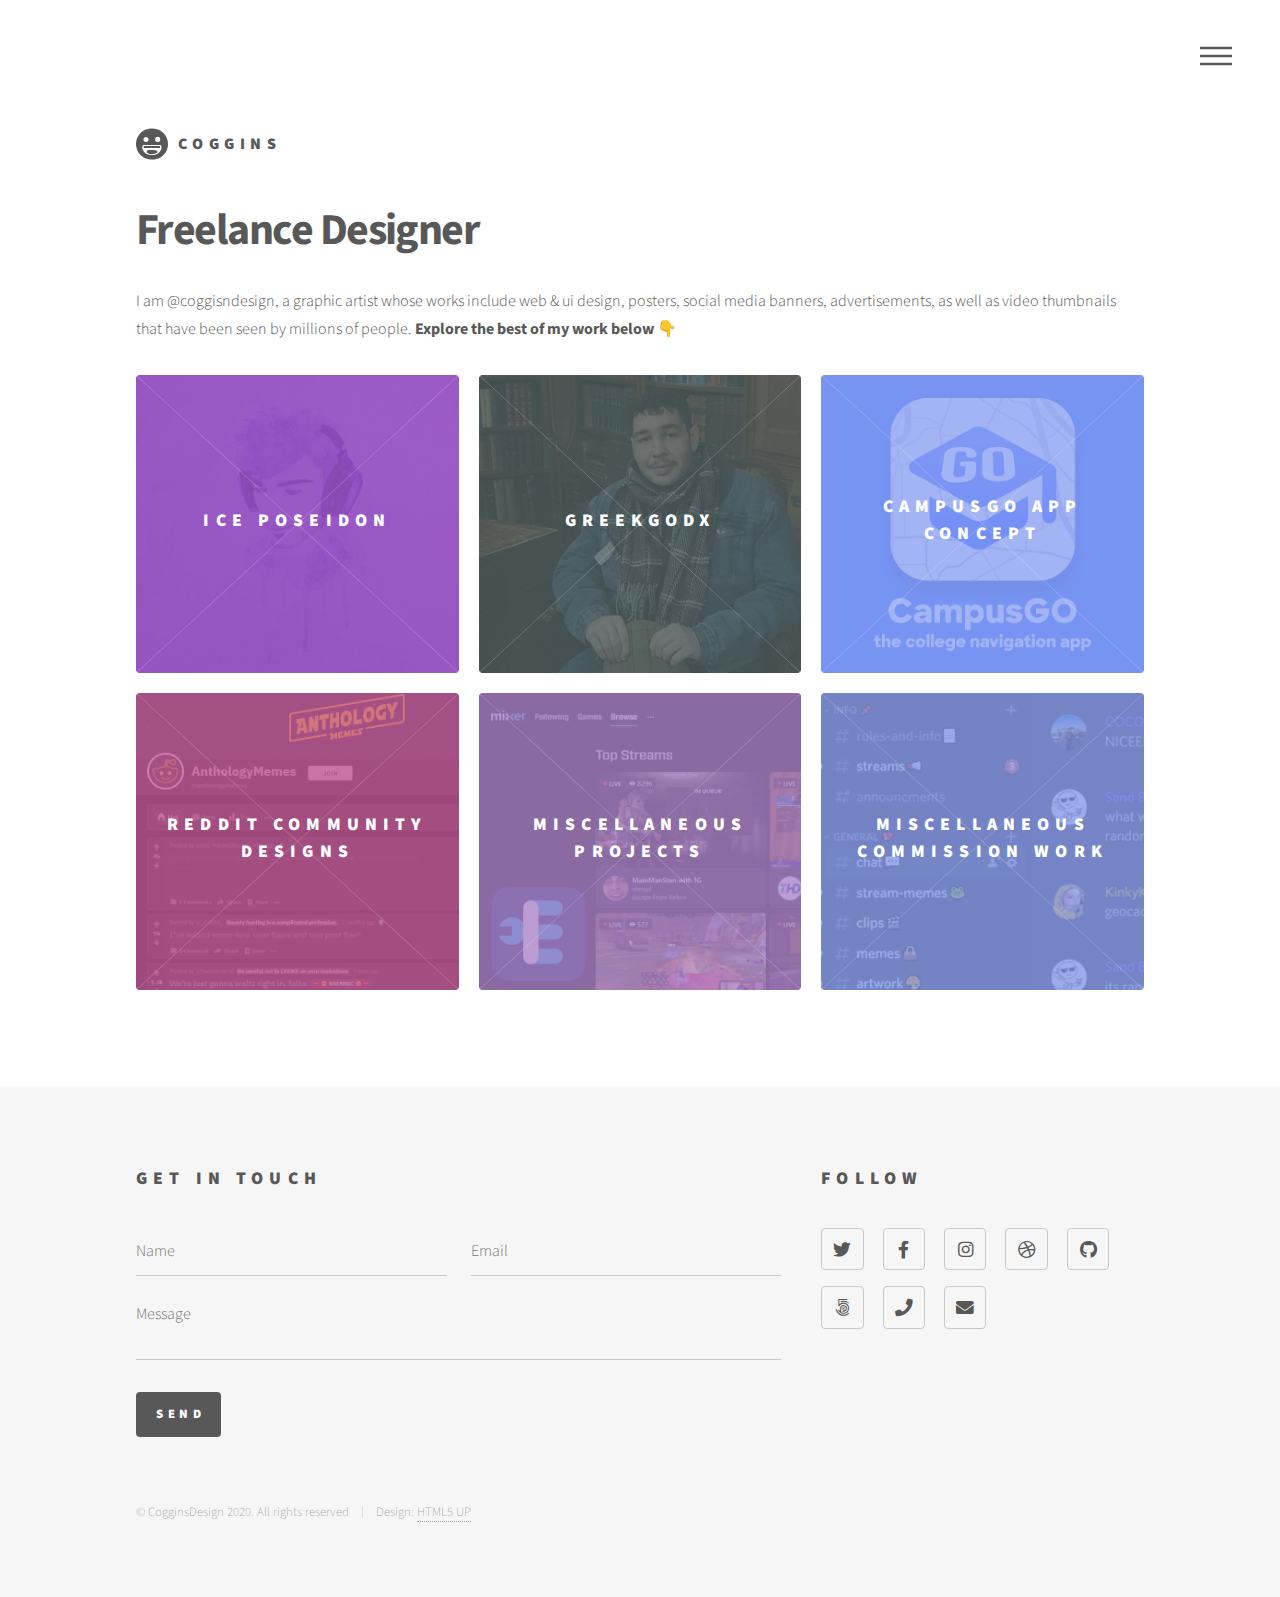
==== index.html @ 2f04d25f "typo fix" ====
<!DOCTYPE HTML>
<!--
	Phantom by HTML5 UP
	html5up.net | @ajlkn
	Free for personal and commercial use under the CCA 3.0 license (html5up.net/license)
-->
<html>
	<head>
		<title>Phantom by HTML5 UP</title>
		<meta charset="utf-8" />
		<meta name="viewport" content="width=device-width, initial-scale=1, user-scalable=no" />
		<link rel="stylesheet" href="assets/css/main.css" />
		<noscript><link rel="stylesheet" href="assets/css/noscript.css" /></noscript>
	</head>
	<body class="is-preload">
		<!-- Wrapper -->
			<div id="wrapper">

				<!-- Header -->
					<header id="header">
						<div class="inner">

							<!-- Logo -->
								<a href="index.html" class="logo">
									<span class="symbol"><img src="images/logo.svg" alt="" /></span><span class="title">Coggins</span>
								</a>

							<!-- Nav -->
								<nav>
									<ul>
										<li><a href="#menu">Menu</a></li>
									</ul>
								</nav>

						</div>
					</header>

				<!-- Menu -->
					<nav id="menu">
						<h2>Menu</h2>
						<ul>
							<li><a href="index.html">Home</a></li>
							<li><a href="generic.html">Ipsum veroeros</a></li>
							<li><a href="generic.html">Tempus etiam</a></li>
							<li><a href="generic.html">Consequat dolor</a></li>
							<li><a href="elements.html">Elements</a></li>
						</ul>
					</nav>

				<!-- Main -->
					<div id="main">
						<div class="inner">
							<header>
								<h1>Freelance Designer</h1>
								<p>I am @coggisndesign, a graphic artist whose works include web & ui design, posters, social media banners, advertisements, as well as video thumbnails that have been seen by millions of people. <b>Explore the best of my work below 👇</b></p>
							</header>
							<section class="tiles">
								<article class="style1">
									<span class="image">
										<img src="images/ice.jpg" alt="" />
									</span>
									<a href="Ice-Poseidon.html">
										<h2>Ice Poseidon</h2>
										<div class="content">
											<p>My work  with the viral livestreamer.</p>
										</div>
									</a>
								</article>
								<article class="style2">
									<span class="image">
										<img src="images/ggx.jpg" alt="" />
									</span>
									<a href="generic.html">
										<h2>Greekgodx</h2>
										<div class="content">
											<p>My work with Dimitri, the face of Twitch.</p>
										</div>
									</a>
								</article>
								<article class="style3">
									<span class="image">
										<img src="images/go.jpg" alt="" />
									</span>
									<a href="generic.html">
										<h2>CampusGO App Concept</h2>
										<div class="content">
											<p>An exploration into the ideal college campus app.</p>
										</div>
									</a>
								</article>
								<article class="style4">
									<span class="image">
										<img src="images/reddit.jpg" alt="" />
									</span>
									<a href="generic.html">
										<h2>Reddit Community Designs</h2>
										<div class="content">
											<p>The challenge of having to accomodate a single design for two versions of a website.</p>
										</div>
									</a>
								</article>
								<article class="style5">
									<span class="image">
										<img src="images/MEP.jpg" alt="" />
									</span>
									<a href="generic.html">
										<h2>Miscellaneous Projects</h2>
										<div class="content">
											<p>Previous projects I have contributed to or discontinued.</p>
										</div>
									</a>
								</article>
								<article class="style6">
									<span class="image">
										<img src="images/misc.jpg" alt="" />
									</span>
									<a href="generic.html">
										<h2>Miscellaneous Commission Work</h2>
										<div class="content">
											<p>Other work I have done.</p>
										</div>
									</a>
								</article>
							</section>
						</div>
					</div>

				<!-- Footer -->
					<footer id="footer">
						<div class="inner">
							<section>
								<h2>Get in touch</h2>
								<form method="post" action="#">
									<div class="fields">
										<div class="field half">
											<input type="text" name="name" id="name" placeholder="Name" />
										</div>
										<div class="field half">
											<input type="email" name="email" id="email" placeholder="Email" />
										</div>
										<div class="field">
											<textarea name="message" id="message" placeholder="Message"></textarea>
										</div>
									</div>
									<ul class="actions">
										<li><input type="submit" value="Send" class="primary" /></li>
									</ul>
								</form>
							</section>
							<section>
								<h2>Follow</h2>
								<ul class="icons">
									<li><a href="#" class="icon brands style2 fa-twitter"><span class="label">Twitter</span></a></li>
									<li><a href="#" class="icon brands style2 fa-facebook-f"><span class="label">Facebook</span></a></li>
									<li><a href="#" class="icon brands style2 fa-instagram"><span class="label">Instagram</span></a></li>
									<li><a href="#" class="icon brands style2 fa-dribbble"><span class="label">Dribbble</span></a></li>
									<li><a href="#" class="icon brands style2 fa-github"><span class="label">GitHub</span></a></li>
									<li><a href="#" class="icon brands style2 fa-500px"><span class="label">500px</span></a></li>
									<li><a href="#" class="icon solid style2 fa-phone"><span class="label">Phone</span></a></li>
									<li><a href="#" class="icon solid style2 fa-envelope"><span class="label">Email</span></a></li>
								</ul>
							</section>
							<ul class="copyright">
								<li>&copy; CogginsDesign 2020. All rights reserved</li><li>Design: <a href="http://html5up.net">HTML5 UP</a></li>
							</ul>
						</div>
					</footer>

			</div>

		<!-- Scripts -->
			<script src="assets/js/jquery.min.js"></script>
			<script src="assets/js/browser.min.js"></script>
			<script src="assets/js/breakpoints.min.js"></script>
			<script src="assets/js/util.js"></script>
			<script src="assets/js/main.js"></script>

	</body>
</html>
---- assets/css/main.css ----
@import url(fontawesome-all.min.css);
@import url("https://fonts.googleapis.com/css?family=Source+Sans+Pro:300,700,900");

/*
	Phantom by HTML5 UP
	html5up.net | @ajlkn
	Free for personal and commercial use under the CCA 3.0 license (html5up.net/license)
*/

html, body, div, span, applet, object,
iframe, h1, h2, h3, h4, h5, h6, p, blockquote,
pre, a, abbr, acronym, address, big, cite,
code, del, dfn, em, img, ins, kbd, q, s, samp,
small, strike, strong, sub, sup, tt, var, b,
u, i, center, dl, dt, dd, ol, ul, li, fieldset,
form, label, legend, table, caption, tbody,
tfoot, thead, tr, th, td, article, aside,
canvas, details, embed, figure, figcaption,
footer, header, hgroup, menu, nav, output, ruby,
section, summary, time, mark, audio, video {
	margin: 0;
	padding: 0;
	border: 0;
	font-size: 100%;
	font: inherit;
	vertical-align: baseline;}

article, aside, details, figcaption, figure,
footer, header, hgroup, menu, nav, section {
	display: block;}

body {
	line-height: 1;
}

ol, ul {
	list-style: none;
}

blockquote, q {
	quotes: none;
}

	blockquote:before, blockquote:after, q:before, q:after {
		content: '';
		content: none;
	}

table {
	border-collapse: collapse;
	border-spacing: 0;
}

body {
	-webkit-text-size-adjust: none;
}

mark {
	background-color: transparent;
	color: inherit;
}

input::-moz-focus-inner {
	border: 0;
	padding: 0;
}

input, select, textarea {
	-moz-appearance: none;
	-webkit-appearance: none;
	-ms-appearance: none;
	appearance: none;
}

/* Basic */

	@-ms-viewport {
		width: device-width;
	}

	body {
		-ms-overflow-style: scrollbar;
	}

	@media screen and (max-width: 480px) {

		html, body {
			min-width: 320px;
		}

	}

	html {
		box-sizing: border-box;
	}

	*, *:before, *:after {
		box-sizing: inherit;
	}

	body {
		background: #ffffff;
	}

		body.is-preload *, body.is-preload *:before, body.is-preload *:after {
			-moz-animation: none !important;
			-webkit-animation: none !important;
			-ms-animation: none !important;
			animation: none !important;
			-moz-transition: none !important;
			-webkit-transition: none !important;
			-ms-transition: none !important;
			transition: none !important;
		}

/* Type */

	body, input, select, textarea {
		color: #585858;
		font-family: "Source Sans Pro", Helvetica, sans-serif;
		font-size: 16pt;
		font-weight: 300;
		line-height: 1.75;
	}

		@media screen and (max-width: 1680px) {

			body, input, select, textarea {
				font-size: 14pt;
			}

		}

		@media screen and (max-width: 1280px) {

			body, input, select, textarea {
				font-size: 12pt;
			}

		}

	a {
		-moz-transition: border-bottom-color 0.2s ease, color 0.2s ease;
		-webkit-transition: border-bottom-color 0.2s ease, color 0.2s ease;
		-ms-transition: border-bottom-color 0.2s ease, color 0.2s ease;
		transition: border-bottom-color 0.2s ease, color 0.2s ease;
		text-decoration: none;
		color: #585858;
		border-bottom: dotted 1px rgba(88, 88, 88, 0.5);
	}

		a:hover {
			border-bottom-color: transparent;
			color: #f2849e !important;
		}

	strong, b {
		font-weight: 700;
	}

	em, i {
		font-style: italic;
	}

	p {
		margin: 0 0 2em 0;
	}

	h1 {
		font-size: 2.75em;
		font-weight: 700;
		line-height: 1.3;
		margin: 0 0 1em 0;
		letter-spacing: -0.035em;
	}

		h1 a {
			color: inherit;
		}

		@media screen and (max-width: 736px) {

			h1 {
				font-size: 2em;
				margin: 0 0 1em 0;
			}

		}

		@media screen and (max-width: 360px) {

			h1 {
				font-size: 1.75em;
			}

		}

	h2, h3, h4, h5, h6 {
		font-weight: 900;
		line-height: 1.5;
		margin: 0 0 2em 0;
		text-transform: uppercase;
		letter-spacing: 0.35em;
	}

		h2 a, h3 a, h4 a, h5 a, h6 a {
			color: inherit;
		}

	h2 {
		font-size: 1.1em;
	}

	h3 {
		font-size: 1em;
	}

	h4 {
		font-size: 0.8em;
	}

	h5 {
		font-size: 0.8em;
	}

	h6 {
		font-size: 0.8em;
	}

	@media screen and (max-width: 980px) {

		h1 br, h2 br, h3 br, h4 br, h5 br, h6 br {
			display: none;
		}

	}

	@media screen and (max-width: 736px) {

		h2 {
			font-size: 1em;
		}

		h3 {
			font-size: 0.8em;
		}

	}

	sub {
		font-size: 0.8em;
		position: relative;
		top: 0.5em;
	}

	sup {
		font-size: 0.8em;
		position: relative;
		top: -0.5em;
	}

	blockquote {
		border-left: solid 4px #c9c9c9;
		font-style: italic;
		margin: 0 0 2em 0;
		padding: 0.5em 0 0.5em 2em;
	}

	code {
		background: rgba(144, 144, 144, 0.075);
		border-radius: 4px;
		border: solid 1px #c9c9c9;
		font-family: "Courier New", monospace;
		font-size: 0.9em;
		margin: 0 0.25em;
		padding: 0.25em 0.65em;
	}

	pre {
		-webkit-overflow-scrolling: touch;
		font-family: "Courier New", monospace;
		font-size: 0.9em;
		margin: 0 0 2em 0;
	}

		pre code {
			display: block;
			line-height: 1.75;
			padding: 1em 1.5em;
			overflow-x: auto;
		}

	hr {
		border: 0;
		border-bottom: solid 1px #c9c9c9;
		margin: 2em 0;
	}

		hr.major {
			margin: 3em 0;
		}

	.align-left {
		text-align: left;
	}

	.align-center {
		text-align: center;
	}

	.align-right {
		text-align: right;
	}

/* Row */

	.row {
		display: flex;
		flex-wrap: wrap;
		box-sizing: border-box;
		align-items: stretch;
	}

		.row > * {
			box-sizing: border-box;
		}

		.row.gtr-uniform > * > :last-child {
			margin-bottom: 0;
		}

		.row.aln-left {
			justify-content: flex-start;
		}

		.row.aln-center {
			justify-content: center;
		}

		.row.aln-right {
			justify-content: flex-end;
		}

		.row.aln-top {
			align-items: flex-start;
		}

		.row.aln-middle {
			align-items: center;
		}

		.row.aln-bottom {
			align-items: flex-end;
		}

		.row > .imp {
			order: -1;
		}

		.row > .col-1 {
			width: 8.33333%;
		}

		.row > .off-1 {
			margin-left: 8.33333%;
		}

		.row > .col-2 {
			width: 16.66667%;
		}

		.row > .off-2 {
			margin-left: 16.66667%;
		}

		.row > .col-3 {
			width: 25%;
		}

		.row > .off-3 {
			margin-left: 25%;
		}

		.row > .col-4 {
			width: 33.33333%;
		}

		.row > .off-4 {
			margin-left: 33.33333%;
		}

		.row > .col-5 {
			width: 41.66667%;
		}

		.row > .off-5 {
			margin-left: 41.66667%;
		}

		.row > .col-6 {
			width: 50%;
		}

		.row > .off-6 {
			margin-left: 50%;
		}

		.row > .col-7 {
			width: 58.33333%;
		}

		.row > .off-7 {
			margin-left: 58.33333%;
		}

		.row > .col-8 {
			width: 66.66667%;
		}

		.row > .off-8 {
			margin-left: 66.66667%;
		}

		.row > .col-9 {
			width: 75%;
		}

		.row > .off-9 {
			margin-left: 75%;
		}

		.row > .col-10 {
			width: 83.33333%;
		}

		.row > .off-10 {
			margin-left: 83.33333%;
		}

		.row > .col-11 {
			width: 91.66667%;
		}

		.row > .off-11 {
			margin-left: 91.66667%;
		}

		.row > .col-12 {
			width: 100%;
		}

		.row > .off-12 {
			margin-left: 100%;
		}

		.row.gtr-0 {
			margin-top: 0;
			margin-left: 0em;
		}

			.row.gtr-0 > * {
				padding: 0 0 0 0em;
			}

			.row.gtr-0.gtr-uniform {
				margin-top: 0em;
			}

				.row.gtr-0.gtr-uniform > * {
					padding-top: 0em;
				}

		.row.gtr-25 {
			margin-top: 0;
			margin-left: -0.5em;
		}

			.row.gtr-25 > * {
				padding: 0 0 0 0.5em;
			}

			.row.gtr-25.gtr-uniform {
				margin-top: -0.5em;
			}

				.row.gtr-25.gtr-uniform > * {
					padding-top: 0.5em;
				}

		.row.gtr-50 {
			margin-top: 0;
			margin-left: -1em;
		}

			.row.gtr-50 > * {
				padding: 0 0 0 1em;
			}

			.row.gtr-50.gtr-uniform {
				margin-top: -1em;
			}

				.row.gtr-50.gtr-uniform > * {
					padding-top: 1em;
				}

		.row {
			margin-top: 0;
			margin-left: -2em;
		}

			.row > * {
				padding: 0 0 0 2em;
			}

			.row.gtr-uniform {
				margin-top: -2em;
			}

				.row.gtr-uniform > * {
					padding-top: 2em;
				}

		.row.gtr-150 {
			margin-top: 0;
			margin-left: -3em;
		}

			.row.gtr-150 > * {
				padding: 0 0 0 3em;
			}

			.row.gtr-150.gtr-uniform {
				margin-top: -3em;
			}

				.row.gtr-150.gtr-uniform > * {
					padding-top: 3em;
				}

		.row.gtr-200 {
			margin-top: 0;
			margin-left: -4em;
		}

			.row.gtr-200 > * {
				padding: 0 0 0 4em;
			}

			.row.gtr-200.gtr-uniform {
				margin-top: -4em;
			}

				.row.gtr-200.gtr-uniform > * {
					padding-top: 4em;
				}

		@media screen and (max-width: 1680px) {

			.row {
				display: flex;
				flex-wrap: wrap;
				box-sizing: border-box;
				align-items: stretch;
			}

				.row > * {
					box-sizing: border-box;
				}

				.row.gtr-uniform > * > :last-child {
					margin-bottom: 0;
				}

				.row.aln-left {
					justify-content: flex-start;
				}

				.row.aln-center {
					justify-content: center;
				}

				.row.aln-right {
					justify-content: flex-end;
				}

				.row.aln-top {
					align-items: flex-start;
				}

				.row.aln-middle {
					align-items: center;
				}

				.row.aln-bottom {
					align-items: flex-end;
				}

				.row > .imp-xlarge {
					order: -1;
				}

				.row > .col-1-xlarge {
					width: 8.33333%;
				}

				.row > .off-1-xlarge {
					margin-left: 8.33333%;
				}

				.row > .col-2-xlarge {
					width: 16.66667%;
				}

				.row > .off-2-xlarge {
					margin-left: 16.66667%;
				}

				.row > .col-3-xlarge {
					width: 25%;
				}

				.row > .off-3-xlarge {
					margin-left: 25%;
				}

				.row > .col-4-xlarge {
					width: 33.33333%;
				}

				.row > .off-4-xlarge {
					margin-left: 33.33333%;
				}

				.row > .col-5-xlarge {
					width: 41.66667%;
				}

				.row > .off-5-xlarge {
					margin-left: 41.66667%;
				}

				.row > .col-6-xlarge {
					width: 50%;
				}

				.row > .off-6-xlarge {
					margin-left: 50%;
				}

				.row > .col-7-xlarge {
					width: 58.33333%;
				}

				.row > .off-7-xlarge {
					margin-left: 58.33333%;
				}

				.row > .col-8-xlarge {
					width: 66.66667%;
				}

				.row > .off-8-xlarge {
					margin-left: 66.66667%;
				}

				.row > .col-9-xlarge {
					width: 75%;
				}

				.row > .off-9-xlarge {
					margin-left: 75%;
				}

				.row > .col-10-xlarge {
					width: 83.33333%;
				}

				.row > .off-10-xlarge {
					margin-left: 83.33333%;
				}

				.row > .col-11-xlarge {
					width: 91.66667%;
				}

				.row > .off-11-xlarge {
					margin-left: 91.66667%;
				}

				.row > .col-12-xlarge {
					width: 100%;
				}

				.row > .off-12-xlarge {
					margin-left: 100%;
				}

				.row.gtr-0 {
					margin-top: 0;
					margin-left: 0em;
				}

					.row.gtr-0 > * {
						padding: 0 0 0 0em;
					}

					.row.gtr-0.gtr-uniform {
						margin-top: 0em;
					}

						.row.gtr-0.gtr-uniform > * {
							padding-top: 0em;
						}

				.row.gtr-25 {
					margin-top: 0;
					margin-left: -0.5em;
				}

					.row.gtr-25 > * {
						padding: 0 0 0 0.5em;
					}

					.row.gtr-25.gtr-uniform {
						margin-top: -0.5em;
					}

						.row.gtr-25.gtr-uniform > * {
							padding-top: 0.5em;
						}

				.row.gtr-50 {
					margin-top: 0;
					margin-left: -1em;
				}

					.row.gtr-50 > * {
						padding: 0 0 0 1em;
					}

					.row.gtr-50.gtr-uniform {
						margin-top: -1em;
					}

						.row.gtr-50.gtr-uniform > * {
							padding-top: 1em;
						}

				.row {
					margin-top: 0;
					margin-left: -2em;
				}

					.row > * {
						padding: 0 0 0 2em;
					}

					.row.gtr-uniform {
						margin-top: -2em;
					}

						.row.gtr-uniform > * {
							padding-top: 2em;
						}

				.row.gtr-150 {
					margin-top: 0;
					margin-left: -3em;
				}

					.row.gtr-150 > * {
						padding: 0 0 0 3em;
					}

					.row.gtr-150.gtr-uniform {
						margin-top: -3em;
					}

						.row.gtr-150.gtr-uniform > * {
							padding-top: 3em;
						}

				.row.gtr-200 {
					margin-top: 0;
					margin-left: -4em;
				}

					.row.gtr-200 > * {
						padding: 0 0 0 4em;
					}

					.row.gtr-200.gtr-uniform {
						margin-top: -4em;
					}

						.row.gtr-200.gtr-uniform > * {
							padding-top: 4em;
						}

		}

		@media screen and (max-width: 1280px) {

			.row {
				display: flex;
				flex-wrap: wrap;
				box-sizing: border-box;
				align-items: stretch;
			}

				.row > * {
					box-sizing: border-box;
				}

				.row.gtr-uniform > * > :last-child {
					margin-bottom: 0;
				}

				.row.aln-left {
					justify-content: flex-start;
				}

				.row.aln-center {
					justify-content: center;
				}

				.row.aln-right {
					justify-content: flex-end;
				}

				.row.aln-top {
					align-items: flex-start;
				}

				.row.aln-middle {
					align-items: center;
				}

				.row.aln-bottom {
					align-items: flex-end;
				}

				.row > .imp-large {
					order: -1;
				}

				.row > .col-1-large {
					width: 8.33333%;
				}

				.row > .off-1-large {
					margin-left: 8.33333%;
				}

				.row > .col-2-large {
					width: 16.66667%;
				}

				.row > .off-2-large {
					margin-left: 16.66667%;
				}

				.row > .col-3-large {
					width: 25%;
				}

				.row > .off-3-large {
					margin-left: 25%;
				}

				.row > .col-4-large {
					width: 33.33333%;
				}

				.row > .off-4-large {
					margin-left: 33.33333%;
				}

				.row > .col-5-large {
					width: 41.66667%;
				}

				.row > .off-5-large {
					margin-left: 41.66667%;
				}

				.row > .col-6-large {
					width: 50%;
				}

				.row > .off-6-large {
					margin-left: 50%;
				}

				.row > .col-7-large {
					width: 58.33333%;
				}

				.row > .off-7-large {
					margin-left: 58.33333%;
				}

				.row > .col-8-large {
					width: 66.66667%;
				}

				.row > .off-8-large {
					margin-left: 66.66667%;
				}

				.row > .col-9-large {
					width: 75%;
				}

				.row > .off-9-large {
					margin-left: 75%;
				}

				.row > .col-10-large {
					width: 83.33333%;
				}

				.row > .off-10-large {
					margin-left: 83.33333%;
				}

				.row > .col-11-large {
					width: 91.66667%;
				}

				.row > .off-11-large {
					margin-left: 91.66667%;
				}

				.row > .col-12-large {
					width: 100%;
				}

				.row > .off-12-large {
					margin-left: 100%;
				}

				.row.gtr-0 {
					margin-top: 0;
					margin-left: 0em;
				}

					.row.gtr-0 > * {
						padding: 0 0 0 0em;
					}

					.row.gtr-0.gtr-uniform {
						margin-top: 0em;
					}

						.row.gtr-0.gtr-uniform > * {
							padding-top: 0em;
						}

				.row.gtr-25 {
					margin-top: 0;
					margin-left: -0.5em;
				}

					.row.gtr-25 > * {
						padding: 0 0 0 0.5em;
					}

					.row.gtr-25.gtr-uniform {
						margin-top: -0.5em;
					}

						.row.gtr-25.gtr-uniform > * {
							padding-top: 0.5em;
						}

				.row.gtr-50 {
					margin-top: 0;
					margin-left: -1em;
				}

					.row.gtr-50 > * {
						padding: 0 0 0 1em;
					}

					.row.gtr-50.gtr-uniform {
						margin-top: -1em;
					}

						.row.gtr-50.gtr-uniform > * {
							padding-top: 1em;
						}

				.row {
					margin-top: 0;
					margin-left: -2em;
				}

					.row > * {
						padding: 0 0 0 2em;
					}

					.row.gtr-uniform {
						margin-top: -2em;
					}

						.row.gtr-uniform > * {
							padding-top: 2em;
						}

				.row.gtr-150 {
					margin-top: 0;
					margin-left: -3em;
				}

					.row.gtr-150 > * {
						padding: 0 0 0 3em;
					}

					.row.gtr-150.gtr-uniform {
						margin-top: -3em;
					}

						.row.gtr-150.gtr-uniform > * {
							padding-top: 3em;
						}

				.row.gtr-200 {
					margin-top: 0;
					margin-left: -4em;
				}

					.row.gtr-200 > * {
						padding: 0 0 0 4em;
					}

					.row.gtr-200.gtr-uniform {
						margin-top: -4em;
					}

						.row.gtr-200.gtr-uniform > * {
							padding-top: 4em;
						}

		}

		@media screen and (max-width: 980px) {

			.row {
				display: flex;
				flex-wrap: wrap;
				box-sizing: border-box;
				align-items: stretch;
			}

				.row > * {
					box-sizing: border-box;
				}

				.row.gtr-uniform > * > :last-child {
					margin-bottom: 0;
				}

				.row.aln-left {
					justify-content: flex-start;
				}

				.row.aln-center {
					justify-content: center;
				}

				.row.aln-right {
					justify-content: flex-end;
				}

				.row.aln-top {
					align-items: flex-start;
				}

				.row.aln-middle {
					align-items: center;
				}

				.row.aln-bottom {
					align-items: flex-end;
				}

				.row > .imp-medium {
					order: -1;
				}

				.row > .col-1-medium {
					width: 8.33333%;
				}

				.row > .off-1-medium {
					margin-left: 8.33333%;
				}

				.row > .col-2-medium {
					width: 16.66667%;
				}

				.row > .off-2-medium {
					margin-left: 16.66667%;
				}

				.row > .col-3-medium {
					width: 25%;
				}

				.row > .off-3-medium {
					margin-left: 25%;
				}

				.row > .col-4-medium {
					width: 33.33333%;
				}

				.row > .off-4-medium {
					margin-left: 33.33333%;
				}

				.row > .col-5-medium {
					width: 41.66667%;
				}

				.row > .off-5-medium {
					margin-left: 41.66667%;
				}

				.row > .col-6-medium {
					width: 50%;
				}

				.row > .off-6-medium {
					margin-left: 50%;
				}

				.row > .col-7-medium {
					width: 58.33333%;
				}

				.row > .off-7-medium {
					margin-left: 58.33333%;
				}

				.row > .col-8-medium {
					width: 66.66667%;
				}

				.row > .off-8-medium {
					margin-left: 66.66667%;
				}

				.row > .col-9-medium {
					width: 75%;
				}

				.row > .off-9-medium {
					margin-left: 75%;
				}

				.row > .col-10-medium {
					width: 83.33333%;
				}

				.row > .off-10-medium {
					margin-left: 83.33333%;
				}

				.row > .col-11-medium {
					width: 91.66667%;
				}

				.row > .off-11-medium {
					margin-left: 91.66667%;
				}

				.row > .col-12-medium {
					width: 100%;
				}

				.row > .off-12-medium {
					margin-left: 100%;
				}

				.row.gtr-0 {
					margin-top: 0;
					margin-left: 0em;
				}

					.row.gtr-0 > * {
						padding: 0 0 0 0em;
					}

					.row.gtr-0.gtr-uniform {
						margin-top: 0em;
					}

						.row.gtr-0.gtr-uniform > * {
							padding-top: 0em;
						}

				.row.gtr-25 {
					margin-top: 0;
					margin-left: -0.375em;
				}

					.row.gtr-25 > * {
						padding: 0 0 0 0.375em;
					}

					.row.gtr-25.gtr-uniform {
						margin-top: -0.375em;
					}

						.row.gtr-25.gtr-uniform > * {
							padding-top: 0.375em;
						}

				.row.gtr-50 {
					margin-top: 0;
					margin-left: -0.75em;
				}

					.row.gtr-50 > * {
						padding: 0 0 0 0.75em;
					}

					.row.gtr-50.gtr-uniform {
						margin-top: -0.75em;
					}

						.row.gtr-50.gtr-uniform > * {
							padding-top: 0.75em;
						}

				.row {
					margin-top: 0;
					margin-left: -1.5em;
				}

					.row > * {
						padding: 0 0 0 1.5em;
					}

					.row.gtr-uniform {
						margin-top: -1.5em;
					}

						.row.gtr-uniform > * {
							padding-top: 1.5em;
						}

				.row.gtr-150 {
					margin-top: 0;
					margin-left: -2.25em;
				}

					.row.gtr-150 > * {
						padding: 0 0 0 2.25em;
					}

					.row.gtr-150.gtr-uniform {
						margin-top: -2.25em;
					}

						.row.gtr-150.gtr-uniform > * {
							padding-top: 2.25em;
						}

				.row.gtr-200 {
					margin-top: 0;
					margin-left: -3em;
				}

					.row.gtr-200 > * {
						padding: 0 0 0 3em;
					}

					.row.gtr-200.gtr-uniform {
						margin-top: -3em;
					}

						.row.gtr-200.gtr-uniform > * {
							padding-top: 3em;
						}

		}

		@media screen and (max-width: 736px) {

			.row {
				display: flex;
				flex-wrap: wrap;
				box-sizing: border-box;
				align-items: stretch;
			}

				.row > * {
					box-sizing: border-box;
				}

				.row.gtr-uniform > * > :last-child {
					margin-bottom: 0;
				}

				.row.aln-left {
					justify-content: flex-start;
				}

				.row.aln-center {
					justify-content: center;
				}

				.row.aln-right {
					justify-content: flex-end;
				}

				.row.aln-top {
					align-items: flex-start;
				}

				.row.aln-middle {
					align-items: center;
				}

				.row.aln-bottom {
					align-items: flex-end;
				}

				.row > .imp-small {
					order: -1;
				}

				.row > .col-1-small {
					width: 8.33333%;
				}

				.row > .off-1-small {
					margin-left: 8.33333%;
				}

				.row > .col-2-small {
					width: 16.66667%;
				}

				.row > .off-2-small {
					margin-left: 16.66667%;
				}

				.row > .col-3-small {
					width: 25%;
				}

				.row > .off-3-small {
					margin-left: 25%;
				}

				.row > .col-4-small {
					width: 33.33333%;
				}

				.row > .off-4-small {
					margin-left: 33.33333%;
				}

				.row > .col-5-small {
					width: 41.66667%;
				}

				.row > .off-5-small {
					margin-left: 41.66667%;
				}

				.row > .col-6-small {
					width: 50%;
				}

				.row > .off-6-small {
					margin-left: 50%;
				}

				.row > .col-7-small {
					width: 58.33333%;
				}

				.row > .off-7-small {
					margin-left: 58.33333%;
				}

				.row > .col-8-small {
					width: 66.66667%;
				}

				.row > .off-8-small {
					margin-left: 66.66667%;
				}

				.row > .col-9-small {
					width: 75%;
				}

				.row > .off-9-small {
					margin-left: 75%;
				}

				.row > .col-10-small {
					width: 83.33333%;
				}

				.row > .off-10-small {
					margin-left: 83.33333%;
				}

				.row > .col-11-small {
					width: 91.66667%;
				}

				.row > .off-11-small {
					margin-left: 91.66667%;
				}

				.row > .col-12-small {
					width: 100%;
				}

				.row > .off-12-small {
					margin-left: 100%;
				}

				.row.gtr-0 {
					margin-top: 0;
					margin-left: 0em;
				}

					.row.gtr-0 > * {
						padding: 0 0 0 0em;
					}

					.row.gtr-0.gtr-uniform {
						margin-top: 0em;
					}

						.row.gtr-0.gtr-uniform > * {
							padding-top: 0em;
						}

				.row.gtr-25 {
					margin-top: 0;
					margin-left: -0.25em;
				}

					.row.gtr-25 > * {
						padding: 0 0 0 0.25em;
					}

					.row.gtr-25.gtr-uniform {
						margin-top: -0.25em;
					}

						.row.gtr-25.gtr-uniform > * {
							padding-top: 0.25em;
						}

				.row.gtr-50 {
					margin-top: 0;
					margin-left: -0.5em;
				}

					.row.gtr-50 > * {
						padding: 0 0 0 0.5em;
					}

					.row.gtr-50.gtr-uniform {
						margin-top: -0.5em;
					}

						.row.gtr-50.gtr-uniform > * {
							padding-top: 0.5em;
						}

				.row {
					margin-top: 0;
					margin-left: -1em;
				}

					.row > * {
						padding: 0 0 0 1em;
					}

					.row.gtr-uniform {
						margin-top: -1em;
					}

						.row.gtr-uniform > * {
							padding-top: 1em;
						}

				.row.gtr-150 {
					margin-top: 0;
					margin-left: -1.5em;
				}

					.row.gtr-150 > * {
						padding: 0 0 0 1.5em;
					}

					.row.gtr-150.gtr-uniform {
						margin-top: -1.5em;
					}

						.row.gtr-150.gtr-uniform > * {
							padding-top: 1.5em;
						}

				.row.gtr-200 {
					margin-top: 0;
					margin-left: -2em;
				}

					.row.gtr-200 > * {
						padding: 0 0 0 2em;
					}

					.row.gtr-200.gtr-uniform {
						margin-top: -2em;
					}

						.row.gtr-200.gtr-uniform > * {
							padding-top: 2em;
						}

		}

		@media screen and (max-width: 480px) {

			.row {
				display: flex;
				flex-wrap: wrap;
				box-sizing: border-box;
				align-items: stretch;
			}

				.row > * {
					box-sizing: border-box;
				}

				.row.gtr-uniform > * > :last-child {
					margin-bottom: 0;
				}

				.row.aln-left {
					justify-content: flex-start;
				}

				.row.aln-center {
					justify-content: center;
				}

				.row.aln-right {
					justify-content: flex-end;
				}

				.row.aln-top {
					align-items: flex-start;
				}

				.row.aln-middle {
					align-items: center;
				}

				.row.aln-bottom {
					align-items: flex-end;
				}

				.row > .imp-xsmall {
					order: -1;
				}

				.row > .col-1-xsmall {
					width: 8.33333%;
				}

				.row > .off-1-xsmall {
					margin-left: 8.33333%;
				}

				.row > .col-2-xsmall {
					width: 16.66667%;
				}

				.row > .off-2-xsmall {
					margin-left: 16.66667%;
				}

				.row > .col-3-xsmall {
					width: 25%;
				}

				.row > .off-3-xsmall {
					margin-left: 25%;
				}

				.row > .col-4-xsmall {
					width: 33.33333%;
				}

				.row > .off-4-xsmall {
					margin-left: 33.33333%;
				}

				.row > .col-5-xsmall {
					width: 41.66667%;
				}

				.row > .off-5-xsmall {
					margin-left: 41.66667%;
				}

				.row > .col-6-xsmall {
					width: 50%;
				}

				.row > .off-6-xsmall {
					margin-left: 50%;
				}

				.row > .col-7-xsmall {
					width: 58.33333%;
				}

				.row > .off-7-xsmall {
					margin-left: 58.33333%;
				}

				.row > .col-8-xsmall {
					width: 66.66667%;
				}

				.row > .off-8-xsmall {
					margin-left: 66.66667%;
				}

				.row > .col-9-xsmall {
					width: 75%;
				}

				.row > .off-9-xsmall {
					margin-left: 75%;
				}

				.row > .col-10-xsmall {
					width: 83.33333%;
				}

				.row > .off-10-xsmall {
					margin-left: 83.33333%;
				}

				.row > .col-11-xsmall {
					width: 91.66667%;
				}

				.row > .off-11-xsmall {
					margin-left: 91.66667%;
				}

				.row > .col-12-xsmall {
					width: 100%;
				}

				.row > .off-12-xsmall {
					margin-left: 100%;
				}

				.row.gtr-0 {
					margin-top: 0;
					margin-left: 0em;
				}

					.row.gtr-0 > * {
						padding: 0 0 0 0em;
					}

					.row.gtr-0.gtr-uniform {
						margin-top: 0em;
					}

						.row.gtr-0.gtr-uniform > * {
							padding-top: 0em;
						}

				.row.gtr-25 {
					margin-top: 0;
					margin-left: -0.25em;
				}

					.row.gtr-25 > * {
						padding: 0 0 0 0.25em;
					}

					.row.gtr-25.gtr-uniform {
						margin-top: -0.25em;
					}

						.row.gtr-25.gtr-uniform > * {
							padding-top: 0.25em;
						}

				.row.gtr-50 {
					margin-top: 0;
					margin-left: -0.5em;
				}

					.row.gtr-50 > * {
						padding: 0 0 0 0.5em;
					}

					.row.gtr-50.gtr-uniform {
						margin-top: -0.5em;
					}

						.row.gtr-50.gtr-uniform > * {
							padding-top: 0.5em;
						}

				.row {
					margin-top: 0;
					margin-left: -1em;
				}

					.row > * {
						padding: 0 0 0 1em;
					}

					.row.gtr-uniform {
						margin-top: -1em;
					}

						.row.gtr-uniform > * {
							padding-top: 1em;
						}

				.row.gtr-150 {
					margin-top: 0;
					margin-left: -1.5em;
				}

					.row.gtr-150 > * {
						padding: 0 0 0 1.5em;
					}

					.row.gtr-150.gtr-uniform {
						margin-top: -1.5em;
					}

						.row.gtr-150.gtr-uniform > * {
							padding-top: 1.5em;
						}

				.row.gtr-200 {
					margin-top: 0;
					margin-left: -2em;
				}

					.row.gtr-200 > * {
						padding: 0 0 0 2em;
					}

					.row.gtr-200.gtr-uniform {
						margin-top: -2em;
					}

						.row.gtr-200.gtr-uniform > * {
							padding-top: 2em;
						}

		}

/* Section/Article */

	section.special, article.special {
		text-align: center;
	}

	header p {
		margin-top: -1em;
	}

	@media screen and (max-width: 736px) {

		header p {
			margin-top: 0;
		}

	}

/* Icon */

	.icon {
		text-decoration: none;
		border-bottom: none;
		position: relative;
	}

		.icon:before {
			-moz-osx-font-smoothing: grayscale;
			-webkit-font-smoothing: antialiased;
			display: inline-block;
			font-style: normal;
			font-variant: normal;
			text-rendering: auto;
			line-height: 1;
			text-transform: none !important;
			font-family: 'Font Awesome 5 Free';
			font-weight: 400;
		}

		.icon > .label {
			display: none;
		}

		.icon:before {
			line-height: inherit;
		}

		.icon.solid:before {
			font-weight: 900;
		}

		.icon.brands:before {
			font-family: 'Font Awesome 5 Brands';
		}

		.icon.style2 {
			-moz-transition: background-color 0.2s ease-in-out, color 0.2s ease-in-out, border-color 0.2s ease-in-out;
			-webkit-transition: background-color 0.2s ease-in-out, color 0.2s ease-in-out, border-color 0.2s ease-in-out;
			-ms-transition: background-color 0.2s ease-in-out, color 0.2s ease-in-out, border-color 0.2s ease-in-out;
			transition: background-color 0.2s ease-in-out, color 0.2s ease-in-out, border-color 0.2s ease-in-out;
			background-color: transparent;
			border: solid 1px #c9c9c9;
			border-radius: 4px;
			width: 2.65em;
			height: 2.65em;
			display: inline-block;
			text-align: center;
			line-height: 2.65em;
			color: inherit;
		}

			.icon.style2:before {
				font-size: 1.1em;
			}

			.icon.style2:hover {
				color: #f2849e;
				border-color: #f2849e;
			}

			.icon.style2:active {
				background-color: rgba(242, 132, 158, 0.1);
			}

/* List */

	ol {
		list-style: decimal;
		margin: 0 0 2em 0;
		padding-left: 1.25em;
	}

		ol li {
			padding-left: 0.25em;
		}

	ul {
		list-style: disc;
		margin: 0 0 2em 0;
		padding-left: 1em;
	}

		ul li {
			padding-left: 0.5em;
		}

		ul.alt {
			list-style: none;
			padding-left: 0;
		}

			ul.alt li {
				border-top: solid 1px #c9c9c9;
				padding: 0.5em 0;
			}

				ul.alt li:first-child {
					border-top: 0;
					padding-top: 0;
				}

	dl {
		margin: 0 0 2em 0;
	}

		dl dt {
			display: block;
			font-weight: 900;
			margin: 0 0 1em 0;
		}

		dl dd {
			margin-left: 2em;
		}

/* Actions */

	ul.actions {
		display: -moz-flex;
		display: -webkit-flex;
		display: -ms-flex;
		display: flex;
		cursor: default;
		list-style: none;
		margin-left: -1em;
		padding-left: 0;
	}

		ul.actions li {
			padding: 0 0 0 1em;
			vertical-align: middle;
		}

		ul.actions.special {
			-moz-justify-content: center;
			-webkit-justify-content: center;
			-ms-justify-content: center;
			justify-content: center;
			width: 100%;
			margin-left: 0;
		}

			ul.actions.special li:first-child {
				padding-left: 0;
			}

		ul.actions.stacked {
			-moz-flex-direction: column;
			-webkit-flex-direction: column;
			-ms-flex-direction: column;
			flex-direction: column;
			margin-left: 0;
		}

			ul.actions.stacked li {
				padding: 1.3em 0 0 0;
			}

				ul.actions.stacked li:first-child {
					padding-top: 0;
				}

		ul.actions.fit {
			width: calc(100% + 1em);
		}

			ul.actions.fit li {
				-moz-flex-grow: 1;
				-webkit-flex-grow: 1;
				-ms-flex-grow: 1;
				flex-grow: 1;
				-moz-flex-shrink: 1;
				-webkit-flex-shrink: 1;
				-ms-flex-shrink: 1;
				flex-shrink: 1;
				width: 100%;
			}

				ul.actions.fit li > * {
					width: 100%;
				}

			ul.actions.fit.stacked {
				width: 100%;
			}

		@media screen and (max-width: 480px) {

			ul.actions:not(.fixed) {
				-moz-flex-direction: column;
				-webkit-flex-direction: column;
				-ms-flex-direction: column;
				flex-direction: column;
				margin-left: 0;
				width: 100% !important;
			}

				ul.actions:not(.fixed) li {
					-moz-flex-grow: 1;
					-webkit-flex-grow: 1;
					-ms-flex-grow: 1;
					flex-grow: 1;
					-moz-flex-shrink: 1;
					-webkit-flex-shrink: 1;
					-ms-flex-shrink: 1;
					flex-shrink: 1;
					padding: 1em 0 0 0;
					text-align: center;
					width: 100%;
				}

					ul.actions:not(.fixed) li > * {
						width: 100%;
					}

					ul.actions:not(.fixed) li:first-child {
						padding-top: 0;
					}

					ul.actions:not(.fixed) li input[type="submit"],
					ul.actions:not(.fixed) li input[type="reset"],
					ul.actions:not(.fixed) li input[type="button"],
					ul.actions:not(.fixed) li button,
					ul.actions:not(.fixed) li .button {
						width: 100%;
					}

						ul.actions:not(.fixed) li input[type="submit"].icon:before,
						ul.actions:not(.fixed) li input[type="reset"].icon:before,
						ul.actions:not(.fixed) li input[type="button"].icon:before,
						ul.actions:not(.fixed) li button.icon:before,
						ul.actions:not(.fixed) li .button.icon:before {
							margin-left: -0.5rem;
						}

		}

/* Icons */

	ul.icons {
		cursor: default;
		list-style: none;
		padding-left: 0;
		margin: -1em 0 2em -1em;
	}

		ul.icons li {
			display: inline-block;
			padding: 1em 0 0 1em;
		}

/* Form */

	form {
		margin: 0 0 2em 0;
		overflow-x: hidden;
	}

		form > :last-child {
			margin-bottom: 0;
		}

		form > .fields {
			display: -moz-flex;
			display: -webkit-flex;
			display: -ms-flex;
			display: flex;
			-moz-flex-wrap: wrap;
			-webkit-flex-wrap: wrap;
			-ms-flex-wrap: wrap;
			flex-wrap: wrap;
			width: calc(100% + 3em);
			margin: -1.5em 0 2em -1.5em;
		}

			form > .fields > .field {
				-moz-flex-grow: 0;
				-webkit-flex-grow: 0;
				-ms-flex-grow: 0;
				flex-grow: 0;
				-moz-flex-shrink: 0;
				-webkit-flex-shrink: 0;
				-ms-flex-shrink: 0;
				flex-shrink: 0;
				padding: 1.5em 0 0 1.5em;
				width: calc(100% - 1.5em);
			}

				form > .fields > .field.half {
					width: calc(50% - 0.75em);
				}

				form > .fields > .field.third {
					width: calc(100%/3 - 0.5em);
				}

				form > .fields > .field.quarter {
					width: calc(25% - 0.375em);
				}

		@media screen and (max-width: 480px) {

			form > .fields {
				width: calc(100% + 3em);
				margin: -1.5em 0 2em -1.5em;
			}

				form > .fields > .field {
					padding: 1.5em 0 0 1.5em;
					width: calc(100% - 1.5em);
				}

					form > .fields > .field.half {
						width: calc(100% - 1.5em);
					}

					form > .fields > .field.third {
						width: calc(100% - 1.5em);
					}

					form > .fields > .field.quarter {
						width: calc(100% - 1.5em);
					}

		}

	label {
		display: block;
		font-size: 0.9em;
		font-weight: 900;
		margin: 0 0 1em 0;
	}

	input[type="text"],
	input[type="password"],
	input[type="email"],
	input[type="tel"],
	select,
	textarea {
		-moz-appearance: none;
		-webkit-appearance: none;
		-ms-appearance: none;
		appearance: none;
		background-color: transparent;
		border: none;
		border-radius: 0;
		border-bottom: solid 1px #c9c9c9;
		color: inherit;
		display: block;
		outline: 0;
		padding: 0;
		text-decoration: none;
		width: 100%;
	}

		input[type="text"]:invalid,
		input[type="password"]:invalid,
		input[type="email"]:invalid,
		input[type="tel"]:invalid,
		select:invalid,
		textarea:invalid {
			box-shadow: none;
		}

		input[type="text"]:focus,
		input[type="password"]:focus,
		input[type="email"]:focus,
		input[type="tel"]:focus,
		select:focus,
		textarea:focus {
			border-bottom-color: #f2849e;
			box-shadow: inset 0 -1px 0 0 #f2849e;
		}

	select {
		background-image: url("data:image/svg+xml;charset=utf8,%3Csvg xmlns='http://www.w3.org/2000/svg' width='40' height='40' preserveAspectRatio='none' viewBox='0 0 40 40'%3E%3Cpath d='M9.4,12.3l10.4,10.4l10.4-10.4c0.2-0.2,0.5-0.4,0.9-0.4c0.3,0,0.6,0.1,0.9,0.4l3.3,3.3c0.2,0.2,0.4,0.5,0.4,0.9 c0,0.4-0.1,0.6-0.4,0.9L20.7,31.9c-0.2,0.2-0.5,0.4-0.9,0.4c-0.3,0-0.6-0.1-0.9-0.4L4.3,17.3c-0.2-0.2-0.4-0.5-0.4-0.9 c0-0.4,0.1-0.6,0.4-0.9l3.3-3.3c0.2-0.2,0.5-0.4,0.9-0.4S9.1,12.1,9.4,12.3z' fill='%23c9c9c9' /%3E%3C/svg%3E");
		background-size: 1.25rem;
		background-repeat: no-repeat;
		background-position: calc(100% - 1rem) center;
		height: 3em;
		padding-right: 3em;
		text-overflow: ellipsis;
	}

		select option {
			background: #ffffff;
		}

		select:focus::-ms-value {
			background-color: transparent;
		}

		select::-ms-expand {
			display: none;
		}

	input[type="text"],
	input[type="password"],
	input[type="email"],
	select {
		height: 3em;
	}

	textarea {
		padding: 0;
		min-height: 3.75em;
	}

	input[type="checkbox"],
	input[type="radio"] {
		-moz-appearance: none;
		-webkit-appearance: none;
		-ms-appearance: none;
		appearance: none;
		display: block;
		float: left;
		margin-right: -2em;
		opacity: 0;
		width: 1em;
		z-index: -1;
	}

		input[type="checkbox"] + label,
		input[type="radio"] + label {
			text-decoration: none;
			color: #585858;
			cursor: pointer;
			display: inline-block;
			font-size: 1em;
			font-weight: 300;
			padding-left: 2.55em;
			padding-right: 0.75em;
			position: relative;
		}

			input[type="checkbox"] + label:before,
			input[type="radio"] + label:before {
				-moz-osx-font-smoothing: grayscale;
				-webkit-font-smoothing: antialiased;
				display: inline-block;
				font-style: normal;
				font-variant: normal;
				text-rendering: auto;
				line-height: 1;
				text-transform: none !important;
				font-family: 'Font Awesome 5 Free';
				font-weight: 900;
			}

			input[type="checkbox"] + label:before,
			input[type="radio"] + label:before {
				border-radius: 4px;
				border: solid 1px #c9c9c9;
				content: '';
				display: inline-block;
				font-size: 0.8em;
				height: 2.25em;
				left: 0;
				line-height: 2.25em;
				position: absolute;
				text-align: center;
				top: 0;
				width: 2.25em;
			}

		input[type="checkbox"]:checked + label:before,
		input[type="radio"]:checked + label:before {
			background: #585858;
			border-color: #585858;
			color: #ffffff;
			content: '\f00c';
		}

		input[type="checkbox"]:focus + label:before,
		input[type="radio"]:focus + label:before {
			border-color: #f2849e;
			box-shadow: 0 0 0 1px #f2849e;
		}

	input[type="checkbox"] + label:before {
		border-radius: 4px;
	}

	input[type="radio"] + label:before {
		border-radius: 100%;
	}

/* Box */

	.box {
		border-radius: 4px;
		border: solid 1px #c9c9c9;
		margin-bottom: 2em;
		padding: 1.5em;
	}

		.box > :last-child,
		.box > :last-child > :last-child,
		.box > :last-child > :last-child > :last-child {
			margin-bottom: 0;
		}

		.box.alt {
			border: 0;
			border-radius: 0;
			padding: 0;
		}

/* Image */

	.image {
		border-radius: 4px;
		border: 0;
		display: inline-block;
		position: relative;
	}

		.image img {
			border-radius: 4px;
			display: block;
		}

		.image.left, .image.right {
			max-width: 40%;
		}

			.image.left img, .image.right img {
				width: 100%;
			}

		.image.left {
			float: left;
			padding: 0 1.5em 1em 0;
			top: 0.25em;
		}

		.image.right {
			float: right;
			padding: 0 0 1em 1.5em;
			top: 0.25em;
		}

		.image.fit {
			display: block;
			margin: 0 0 2em 0;
			width: 100%;
		}

			.image.fit img {
				width: 100%;
			}

		.image.main {
			display: block;
			margin: 0 0 3em 0;
			width: 100%;
		}

			.image.main img {
				width: 100%;
			}

			@media screen and (max-width: 736px) {

				.image.main {
					margin: 0 0 2em 0;
				}

			}

/* Table */

	.table-wrapper {
		-webkit-overflow-scrolling: touch;
		overflow-x: auto;
	}

	table {
		margin: 0 0 2em 0;
		width: 100%;
	}

		table tbody tr {
			border: solid 1px #c9c9c9;
			border-left: 0;
			border-right: 0;
		}

			table tbody tr:nth-child(2n + 1) {
				background-color: rgba(144, 144, 144, 0.075);
			}

		table td {
			padding: 0.75em 0.75em;
		}

		table th {
			font-size: 0.9em;
			font-weight: 900;
			padding: 0 0.75em 0.75em 0.75em;
			text-align: left;
		}

		table thead {
			border-bottom: solid 2px #c9c9c9;
		}

		table tfoot {
			border-top: solid 2px #c9c9c9;
		}

		table.alt {
			border-collapse: separate;
		}

			table.alt tbody tr td {
				border: solid 1px #c9c9c9;
				border-left-width: 0;
				border-top-width: 0;
			}

				table.alt tbody tr td:first-child {
					border-left-width: 1px;
				}

			table.alt tbody tr:first-child td {
				border-top-width: 1px;
			}

			table.alt thead {
				border-bottom: 0;
			}

			table.alt tfoot {
				border-top: 0;
			}

/* Button */

	input[type="submit"],
	input[type="reset"],
	input[type="button"],
	button,
	.button {
		-moz-appearance: none;
		-webkit-appearance: none;
		-ms-appearance: none;
		appearance: none;
		-moz-transition: background-color 0.2s ease-in-out, color 0.2s ease-in-out, box-shadow 0.2s ease-in-out;
		-webkit-transition: background-color 0.2s ease-in-out, color 0.2s ease-in-out, box-shadow 0.2s ease-in-out;
		-ms-transition: background-color 0.2s ease-in-out, color 0.2s ease-in-out, box-shadow 0.2s ease-in-out;
		transition: background-color 0.2s ease-in-out, color 0.2s ease-in-out, box-shadow 0.2s ease-in-out;
		background-color: transparent;
		border-radius: 4px;
		border: 0;
		box-shadow: inset 0 0 0 2px #585858;
		color: #585858 !important;
		cursor: pointer;
		display: inline-block;
		font-size: 0.8em;
		font-weight: 900;
		height: 3.5em;
		letter-spacing: 0.35em;
		line-height: 3.45em;
		overflow: hidden;
		padding: 0 1.25em 0 1.6em;
		text-align: center;
		text-decoration: none;
		text-overflow: ellipsis;
		text-transform: uppercase;
		white-space: nowrap;
	}

		input[type="submit"].icon:before,
		input[type="reset"].icon:before,
		input[type="button"].icon:before,
		button.icon:before,
		.button.icon:before {
			margin-right: 0.5em;
		}

		input[type="submit"].fit,
		input[type="reset"].fit,
		input[type="button"].fit,
		button.fit,
		.button.fit {
			width: 100%;
		}

		input[type="submit"]:hover,
		input[type="reset"]:hover,
		input[type="button"]:hover,
		button:hover,
		.button:hover {
			color: #f2849e !important;
			box-shadow: inset 0 0 0 2px #f2849e;
		}

		input[type="submit"]:active,
		input[type="reset"]:active,
		input[type="button"]:active,
		button:active,
		.button:active {
			background-color: rgba(242, 132, 158, 0.1);
		}

		input[type="submit"].small,
		input[type="reset"].small,
		input[type="button"].small,
		button.small,
		.button.small {
			font-size: 0.6em;
		}

		input[type="submit"].large,
		input[type="reset"].large,
		input[type="button"].large,
		button.large,
		.button.large {
			font-size: 1em;
		}

		input[type="submit"].primary,
		input[type="reset"].primary,
		input[type="button"].primary,
		button.primary,
		.button.primary {
			box-shadow: none;
			background-color: #585858;
			color: #ffffff !important;
		}

			input[type="submit"].primary:hover,
			input[type="reset"].primary:hover,
			input[type="button"].primary:hover,
			button.primary:hover,
			.button.primary:hover {
				background-color: #f2849e;
			}

			input[type="submit"].primary:active,
			input[type="reset"].primary:active,
			input[type="button"].primary:active,
			button.primary:active,
			.button.primary:active {
				background-color: #ee5f81;
			}

		input[type="submit"].disabled, input[type="submit"]:disabled,
		input[type="reset"].disabled,
		input[type="reset"]:disabled,
		input[type="button"].disabled,
		input[type="button"]:disabled,
		button.disabled,
		button:disabled,
		.button.disabled,
		.button:disabled {
			pointer-events: none;
			opacity: 0.25;
		}

/* Tiles */

	.tiles {
		display: -moz-flex;
		display: -webkit-flex;
		display: -ms-flex;
		display: flex;
		-moz-flex-wrap: wrap;
		-webkit-flex-wrap: wrap;
		-ms-flex-wrap: wrap;
		flex-wrap: wrap;
		postiion: relative;
		margin: -2.5em 0 0 -2.5em;
	}

		.tiles article {
			-moz-transition: -moz-transform 0.5s ease, opacity 0.5s ease;
			-webkit-transition: -webkit-transform 0.5s ease, opacity 0.5s ease;
			-ms-transition: -ms-transform 0.5s ease, opacity 0.5s ease;
			transition: transform 0.5s ease, opacity 0.5s ease;
			position: relative;
			width: calc(33.33333% - 2.5em);
			margin: 2.5em 0 0 2.5em;
		}

			.tiles article > .image {
				-moz-transition: -moz-transform 0.5s ease;
				-webkit-transition: -webkit-transform 0.5s ease;
				-ms-transition: -ms-transform 0.5s ease;
				transition: transform 0.5s ease;
				position: relative;
				display: block;
				width: 100%;
				border-radius: 4px;
				overflow: hidden;
			}

				.tiles article > .image img {
					display: block;
					width: 100%;
				}

				.tiles article > .image:before {
					pointer-events: none;
					-moz-transition: background-color 0.5s ease, opacity 0.5s ease;
					-webkit-transition: background-color 0.5s ease, opacity 0.5s ease;
					-ms-transition: background-color 0.5s ease, opacity 0.5s ease;
					transition: background-color 0.5s ease, opacity 0.5s ease;
					content: '';
					display: block;
					position: absolute;
					top: 0;
					left: 0;
					width: 100%;
					height: 100%;
					opacity: 1.0;
					z-index: 1;
					opacity: 0.8;
				}

				.tiles article > .image:after {
					pointer-events: none;
					-moz-transition: opacity 0.5s ease;
					-webkit-transition: opacity 0.5s ease;
					-ms-transition: opacity 0.5s ease;
					transition: opacity 0.5s ease;
					content: '';
					display: block;
					position: absolute;
					top: 0;
					left: 0;
					width: 100%;
					height: 100%;
					background-image: url("data:image/svg+xml;charset=utf8,%3Csvg xmlns='http://www.w3.org/2000/svg' width='100' height='100' viewBox='0 0 100 100' preserveAspectRatio='none'%3E%3Cstyle%3Eline %7B stroke-width: 0.25px%3B stroke: %23ffffff%3B %7D%3C/style%3E%3Cline x1='0' y1='0' x2='100' y2='100' /%3E%3Cline x1='100' y1='0' x2='0' y2='100' /%3E%3C/svg%3E");
					background-position: center;
					background-repeat: no-repeat;
					background-size: 100% 100%;
					opacity: 0.25;
					z-index: 2;
				}

			.tiles article > a {
				display: -moz-flex;
				display: -webkit-flex;
				display: -ms-flex;
				display: flex;
				-moz-flex-direction: column;
				-webkit-flex-direction: column;
				-ms-flex-direction: column;
				flex-direction: column;
				-moz-align-items: center;
				-webkit-align-items: center;
				-ms-align-items: center;
				align-items: center;
				-moz-justify-content: center;
				-webkit-justify-content: center;
				-ms-justify-content: center;
				justify-content: center;
				-moz-transition: background-color 0.5s ease, -moz-transform 0.5s ease;
				-webkit-transition: background-color 0.5s ease, -webkit-transform 0.5s ease;
				-ms-transition: background-color 0.5s ease, -ms-transform 0.5s ease;
				transition: background-color 0.5s ease, transform 0.5s ease;
				position: absolute;
				top: 0;
				left: 0;
				width: 100%;
				height: 100%;
				padding: 1em;
				border-radius: 4px;
				border-bottom: 0;
				color: #ffffff;
				text-align: center;
				text-decoration: none;
				z-index: 3;
			}

				.tiles article > a > :last-child {
					margin: 0;
				}

				.tiles article > a:hover {
					color: #ffffff !important;
				}

				.tiles article > a h2 {
					margin: 0;
				}

				.tiles article > a .content {
					-moz-transition: max-height 0.5s ease, opacity 0.5s ease;
					-webkit-transition: max-height 0.5s ease, opacity 0.5s ease;
					-ms-transition: max-height 0.5s ease, opacity 0.5s ease;
					transition: max-height 0.5s ease, opacity 0.5s ease;
					width: 100%;
					max-height: 0;
					line-height: 1.5;
					margin-top: 0.35em;
					opacity: 0;
				}

					.tiles article > a .content > :last-child {
						margin-bottom: 0;
					}

			.tiles article.style1 > .image:before {
				background-color: #9d5bc7;
			}

			.tiles article.style2 > .image:before {
				background-color: #536364;
			}

			.tiles article.style3 > .image:before {
				background-color: #8CA1F3;
			}

			.tiles article.style4 > .image:before {
				background-color: #c75b9b;
			}

			.tiles article.style5 > .image:before {
				background-color: #ae85ca;
			}

			.tiles article.style6 > .image:before {
				background-color: #8499e7;
			}

			body:not(.is-touch) .tiles article:hover > .image {
				-moz-transform: scale(1.1);
				-webkit-transform: scale(1.1);
				-ms-transform: scale(1.1);
				transform: scale(1.1);
			}

				body:not(.is-touch) .tiles article:hover > .image:before {
					background-color: #333333;
					opacity: 0.35;
				}

				body:not(.is-touch) .tiles article:hover > .image:after {
					opacity: 0;
				}

			body:not(.is-touch) .tiles article:hover .content {
				max-height: 15em;
				opacity: 1;
			}

		* + .tiles {
			margin-top: 2em;
		}

		body.is-preload .tiles article {
			-moz-transform: scale(0.9);
			-webkit-transform: scale(0.9);
			-ms-transform: scale(0.9);
			transform: scale(0.9);
			opacity: 0;
		}

		body.is-touch .tiles article .content {
			max-height: 15em;
			opacity: 1;
		}

		@media screen and (max-width: 1280px) {

			.tiles {
				margin: -1.25em 0 0 -1.25em;
			}

				.tiles article {
					width: calc(33.33333% - 1.25em);
					margin: 1.25em 0 0 1.25em;
				}

		}

		@media screen and (max-width: 980px) {

			.tiles {
				margin: -2.5em 0 0 -2.5em;
			}

				.tiles article {
					width: calc(50% - 2.5em);
					margin: 2.5em 0 0 2.5em;
				}

		}

		@media screen and (max-width: 736px) {

			.tiles {
				margin: -1.25em 0 0 -1.25em;
			}

				.tiles article {
					width: calc(50% - 1.25em);
					margin: 1.25em 0 0 1.25em;
				}

					.tiles article:hover > .image {
						-moz-transform: scale(1.0);
						-webkit-transform: scale(1.0);
						-ms-transform: scale(1.0);
						transform: scale(1.0);
					}

		}

		@media screen and (max-width: 480px) {

			.tiles {
				margin: 0;
			}

				.tiles article {
					width: 100%;
					margin: 1.25em 0 0 0;
				}

		}

/* Header */

	#header {
		padding: 8em 0 0.1em 0 ;
	}

		#header .logo {
			display: block;
			border-bottom: 0;
			color: inherit;
			font-weight: 900;
			letter-spacing: 0.35em;
			margin: 0 0 2.5em 0;
			text-decoration: none;
			text-transform: uppercase;
			display: inline-block;
		}

			#header .logo > * {
				display: inline-block;
				vertical-align: middle;
			}

			#header .logo .symbol {
				margin-right: 0.65em;
			}

				#header .logo .symbol img {
					display: block;
					width: 2em;
					height: 2em;
				}

		#header nav {
			position: fixed;
			right: 2em;
			top: 2em;
			z-index: 10000;
		}

			#header nav ul {
				display: -moz-flex;
				display: -webkit-flex;
				display: -ms-flex;
				display: flex;
				-moz-align-items: center;
				-webkit-align-items: center;
				-ms-align-items: center;
				align-items: center;
				list-style: none;
				margin: 0;
				padding: 0;
			}

				#header nav ul li {
					display: block;
					padding: 0;
				}

					#header nav ul li a {
						display: block;
						position: relative;
						height: 3em;
						line-height: 3em;
						padding: 0 1.5em;
						background-color: rgba(255, 255, 255, 0.5);
						border-radius: 4px;
						border: 0;
						font-size: 0.8em;
						font-weight: 900;
						letter-spacing: 0.35em;
						text-transform: uppercase;
					}

					#header nav ul li a[href="#menu"] {
						-webkit-tap-highlight-color: transparent;
						width: 4em;
						text-indent: 4em;
						font-size: 1em;
						overflow: hidden;
						padding: 0;
						white-space: nowrap;
					}

						#header nav ul li a[href="#menu"]:before, #header nav ul li a[href="#menu"]:after {
							-moz-transition: opacity 0.2s ease;
							-webkit-transition: opacity 0.2s ease;
							-ms-transition: opacity 0.2s ease;
							transition: opacity 0.2s ease;
							content: '';
							display: block;
							position: absolute;
							top: 0;
							left: 0;
							width: 100%;
							height: 100%;
							background-position: center;
							background-repeat: no-repeat;
							background-size: 2em 2em;
						}

						#header nav ul li a[href="#menu"]:before {
							background-image: url("data:image/svg+xml;charset=utf8,%3Csvg xmlns='http://www.w3.org/2000/svg' width='100' height='100' viewBox='0 0 100 100' preserveAspectRatio='none'%3E%3Cstyle%3Eline %7B stroke-width: 8px%3B stroke: %23f2849e%3B %7D%3C/style%3E%3Cline x1='0' y1='25' x2='100' y2='25' /%3E%3Cline x1='0' y1='50' x2='100' y2='50' /%3E%3Cline x1='0' y1='75' x2='100' y2='75' /%3E%3C/svg%3E");
							opacity: 0;
						}

						#header nav ul li a[href="#menu"]:after {
							background-image: url("data:image/svg+xml;charset=utf8,%3Csvg xmlns='http://www.w3.org/2000/svg' width='100' height='100' viewBox='0 0 100 100' preserveAspectRatio='none'%3E%3Cstyle%3Eline %7B stroke-width: 8px%3B stroke: %23585858%3B %7D%3C/style%3E%3Cline x1='0' y1='25' x2='100' y2='25' /%3E%3Cline x1='0' y1='50' x2='100' y2='50' /%3E%3Cline x1='0' y1='75' x2='100' y2='75' /%3E%3C/svg%3E");
							opacity: 1;
						}

						#header nav ul li a[href="#menu"]:hover:before {
							opacity: 1;
						}

						#header nav ul li a[href="#menu"]:hover:after {
							opacity: 0;
						}

		@media screen and (max-width: 736px) {

			#header {
				padding: 4em 0 0.1em 0 ;
			}

				#header nav {
					right: 0.5em;
					top: 0.5em;
				}

					#header nav ul li a[href="#menu"]:before, #header nav ul li a[href="#menu"]:after {
						background-size: 1.5em 1.5em;
					}

		}

/* Menu */

	#wrapper {
		-moz-transition: opacity 0.45s ease;
		-webkit-transition: opacity 0.45s ease;
		-ms-transition: opacity 0.45s ease;
		transition: opacity 0.45s ease;
		opacity: 1;
	}

	#menu {
		-moz-transform: translateX(22em);
		-webkit-transform: translateX(22em);
		-ms-transform: translateX(22em);
		transform: translateX(22em);
		-moz-transition: -moz-transform 0.45s ease, visibility 0.45s;
		-webkit-transition: -webkit-transform 0.45s ease, visibility 0.45s;
		-ms-transition: -ms-transform 0.45s ease, visibility 0.45s;
		transition: transform 0.45s ease, visibility 0.45s;
		position: fixed;
		top: 0;
		right: 0;
		width: 22em;
		max-width: 80%;
		height: 100%;
		-webkit-overflow-scrolling: touch;
		background: #585858;
		color: #ffffff;
		cursor: default;
		visibility: hidden;
		z-index: 10002;
	}

		#menu > .inner {
			-moz-transition: opacity 0.45s ease;
			-webkit-transition: opacity 0.45s ease;
			-ms-transition: opacity 0.45s ease;
			transition: opacity 0.45s ease;
			-webkit-overflow-scrolling: touch;
			position: absolute;
			top: 0;
			left: 0;
			width: 100%;
			height: 100%;
			padding: 2.75em;
			opacity: 0;
			overflow-y: auto;
		}

			#menu > .inner > ul {
				list-style: none;
				margin: 0 0 1em 0;
				padding: 0;
			}

				#menu > .inner > ul > li {
					padding: 0;
					border-top: solid 1px rgba(255, 255, 255, 0.15);
				}

					#menu > .inner > ul > li a {
						display: block;
						padding: 1em 0;
						line-height: 1.5;
						border: 0;
						color: inherit;
					}

					#menu > .inner > ul > li:first-child {
						border-top: 0;
						margin-top: -1em;
					}

		#menu > .close {
			-moz-transition: opacity 0.45s ease, -moz-transform 0.45s ease;
			-webkit-transition: opacity 0.45s ease, -webkit-transform 0.45s ease;
			-ms-transition: opacity 0.45s ease, -ms-transform 0.45s ease;
			transition: opacity 0.45s ease, transform 0.45s ease;
			-moz-transform: scale(0.25) rotate(180deg);
			-webkit-transform: scale(0.25) rotate(180deg);
			-ms-transform: scale(0.25) rotate(180deg);
			transform: scale(0.25) rotate(180deg);
			-webkit-tap-highlight-color: transparent;
			display: block;
			position: absolute;
			top: 2em;
			left: -6em;
			width: 6em;
			text-indent: 6em;
			height: 3em;
			border: 0;
			font-size: 1em;
			opacity: 0;
			overflow: hidden;
			padding: 0;
			white-space: nowrap;
		}

			#menu > .close:before, #menu > .close:after {
				-moz-transition: opacity 0.2s ease;
				-webkit-transition: opacity 0.2s ease;
				-ms-transition: opacity 0.2s ease;
				transition: opacity 0.2s ease;
				content: '';
				display: block;
				position: absolute;
				top: 0;
				left: 0;
				width: 100%;
				height: 100%;
				background-position: center;
				background-repeat: no-repeat;
				background-size: 2em 2em;
			}

			#menu > .close:before {
				background-image: url("data:image/svg+xml;charset=utf8,%3Csvg xmlns='http://www.w3.org/2000/svg' width='100' height='100' viewBox='0 0 100 100' preserveAspectRatio='none'%3E%3Cstyle%3Eline %7B stroke-width: 8px%3B stroke: %23f2849e%3B %7D%3C/style%3E%3Cline x1='15' y1='15' x2='85' y2='85' /%3E%3Cline x1='85' y1='15' x2='15' y2='85' /%3E%3C/svg%3E");
				opacity: 0;
			}

			#menu > .close:after {
				background-image: url("data:image/svg+xml;charset=utf8,%3Csvg xmlns='http://www.w3.org/2000/svg' width='100' height='100' viewBox='0 0 100 100' preserveAspectRatio='none'%3E%3Cstyle%3Eline %7B stroke-width: 8px%3B stroke: %23585858%3B %7D%3C/style%3E%3Cline x1='15' y1='15' x2='85' y2='85' /%3E%3Cline x1='85' y1='15' x2='15' y2='85' /%3E%3C/svg%3E");
				opacity: 1;
			}

			#menu > .close:hover:before {
				opacity: 1;
			}

			#menu > .close:hover:after {
				opacity: 0;
			}

		@media screen and (max-width: 736px) {

			#menu {
				-moz-transform: translateX(16.5em);
				-webkit-transform: translateX(16.5em);
				-ms-transform: translateX(16.5em);
				transform: translateX(16.5em);
				width: 16.5em;
			}

				#menu > .inner {
					padding: 2.75em 1.5em;
				}

				#menu > .close {
					top: 0.5em;
					left: -4.25em;
					width: 4.25em;
					text-indent: 4.25em;
				}

					#menu > .close:before, #menu > .close:after {
						background-size: 1.5em 1.5em;
					}

		}

	body.is-menu-visible #wrapper {
		pointer-events: none;
		cursor: default;
		opacity: 0.25;
	}

	body.is-menu-visible #menu {
		-moz-transform: translateX(0);
		-webkit-transform: translateX(0);
		-ms-transform: translateX(0);
		transform: translateX(0);
		visibility: visible;
	}

		body.is-menu-visible #menu > * {
			opacity: 1;
		}

		body.is-menu-visible #menu .close {
			-moz-transform: scale(1.0) rotate(0deg);
			-webkit-transform: scale(1.0) rotate(0deg);
			-ms-transform: scale(1.0) rotate(0deg);
			transform: scale(1.0) rotate(0deg);
			opacity: 1;
		}

/* Main */

	#main {
		padding: 0em 0 6em 0 ;
	}

		@media screen and (max-width: 736px) {

			#main {
				padding: 0em 0 4em 0 ;
			}

		}

/* Footer */

	#footer {
		padding: 5em 0 6em 0 ;
		background-color: #f6f6f6;
	}

		#footer > .inner {
			display: -moz-flex;
			display: -webkit-flex;
			display: -ms-flex;
			display: flex;
			-moz-flex-wrap: wrap;
			-webkit-flex-wrap: wrap;
			-ms-flex-wrap: wrap;
			flex-wrap: wrap;
			-moz-flex-direction: row;
			-webkit-flex-direction: row;
			-ms-flex-direction: row;
			flex-direction: row;
		}

			#footer > .inner > * > :last-child {
				margin-bottom: 0;
			}

			#footer > .inner section:nth-child(1) {
				width: calc(66% - 2.5em);
				margin-right: 2.5em;
			}

			#footer > .inner section:nth-child(2) {
				width: calc(33% - 2.5em);
				margin-left: 2.5em;
			}

			#footer > .inner .copyright {
				width: 100%;
				padding: 0;
				margin-top: 5em;
				list-style: none;
				font-size: 0.8em;
				color: rgba(88, 88, 88, 0.5);
			}

				#footer > .inner .copyright a {
					color: inherit;
				}

				#footer > .inner .copyright li {
					display: inline-block;
					border-left: solid 1px rgba(88, 88, 88, 0.15);
					line-height: 1;
					padding: 0 0 0 1em;
					margin: 0 0 0 1em;
				}

					#footer > .inner .copyright li:first-child {
						border-left: 0;
						padding-left: 0;
						margin-left: 0;
					}

		@media screen and (max-width: 1280px) {

			#footer {
				padding: 5em 0 3em 0 ;
			}

				#footer > .inner section:nth-child(1) {
					width: calc(66% - 1.25em);
					margin-right: 1.25em;
				}

				#footer > .inner section:nth-child(2) {
					width: calc(33% - 1.25em);
					margin-left: 1.25em;
				}

		}

		@media screen and (max-width: 980px) {

			#footer > .inner section:nth-child(1) {
				width: 66%;
				margin-right: 0;
			}

			#footer > .inner section:nth-child(2) {
				width: calc(33% - 2.5em);
				margin-left: 2.5em;
			}

		}

		@media screen and (max-width: 736px) {

			#footer {
				padding: 3em 0 1em 0 ;
			}

				#footer > .inner {
					-moz-flex-direction: column;
					-webkit-flex-direction: column;
					-ms-flex-direction: column;
					flex-direction: column;
				}

					#footer > .inner section:nth-child(1) {
						width: 100%;
						margin-right: 0;
						margin: 3em 0 0 0;
					}

					#footer > .inner section:nth-child(2) {
						-moz-order: -1;
						-webkit-order: -1;
						-ms-order: -1;
						order: -1;
						width: 100%;
						margin-left: 0;
					}

					#footer > .inner .copyright {
						margin-top: 3em;
					}

		}

		@media screen and (max-width: 480px) {

			#footer > .inner .copyright {
				margin-top: 3em;
			}

				#footer > .inner .copyright li {
					border-left: 0;
					padding-left: 0;
					margin: 0.75em 0 0 0;
					display: block;
					line-height: inherit;
				}

					#footer > .inner .copyright li:first-child {
						margin-top: 0;
					}

		}

/* Wrapper */

	#wrapper > * > .inner {
		width: 100%;
		max-width: 68em;
		margin: 0 auto;
		padding: 0 2.5em;
	}

		@media screen and (max-width: 736px) {

			#wrapper > * > .inner {
				padding: 0 1.25em;
			}

		}
---- assets/css/noscript.css ----
/*
	Phantom by HTML5 UP
	html5up.net | @ajlkn
	Free for personal and commercial use under the CCA 3.0 license (html5up.net/license)
*/

/* Tiles */

	body.is-preload .tiles article {
		-moz-transform: none;
		-webkit-transform: none;
		-ms-transform: none;
		transform: none;
		opacity: 1;
	}
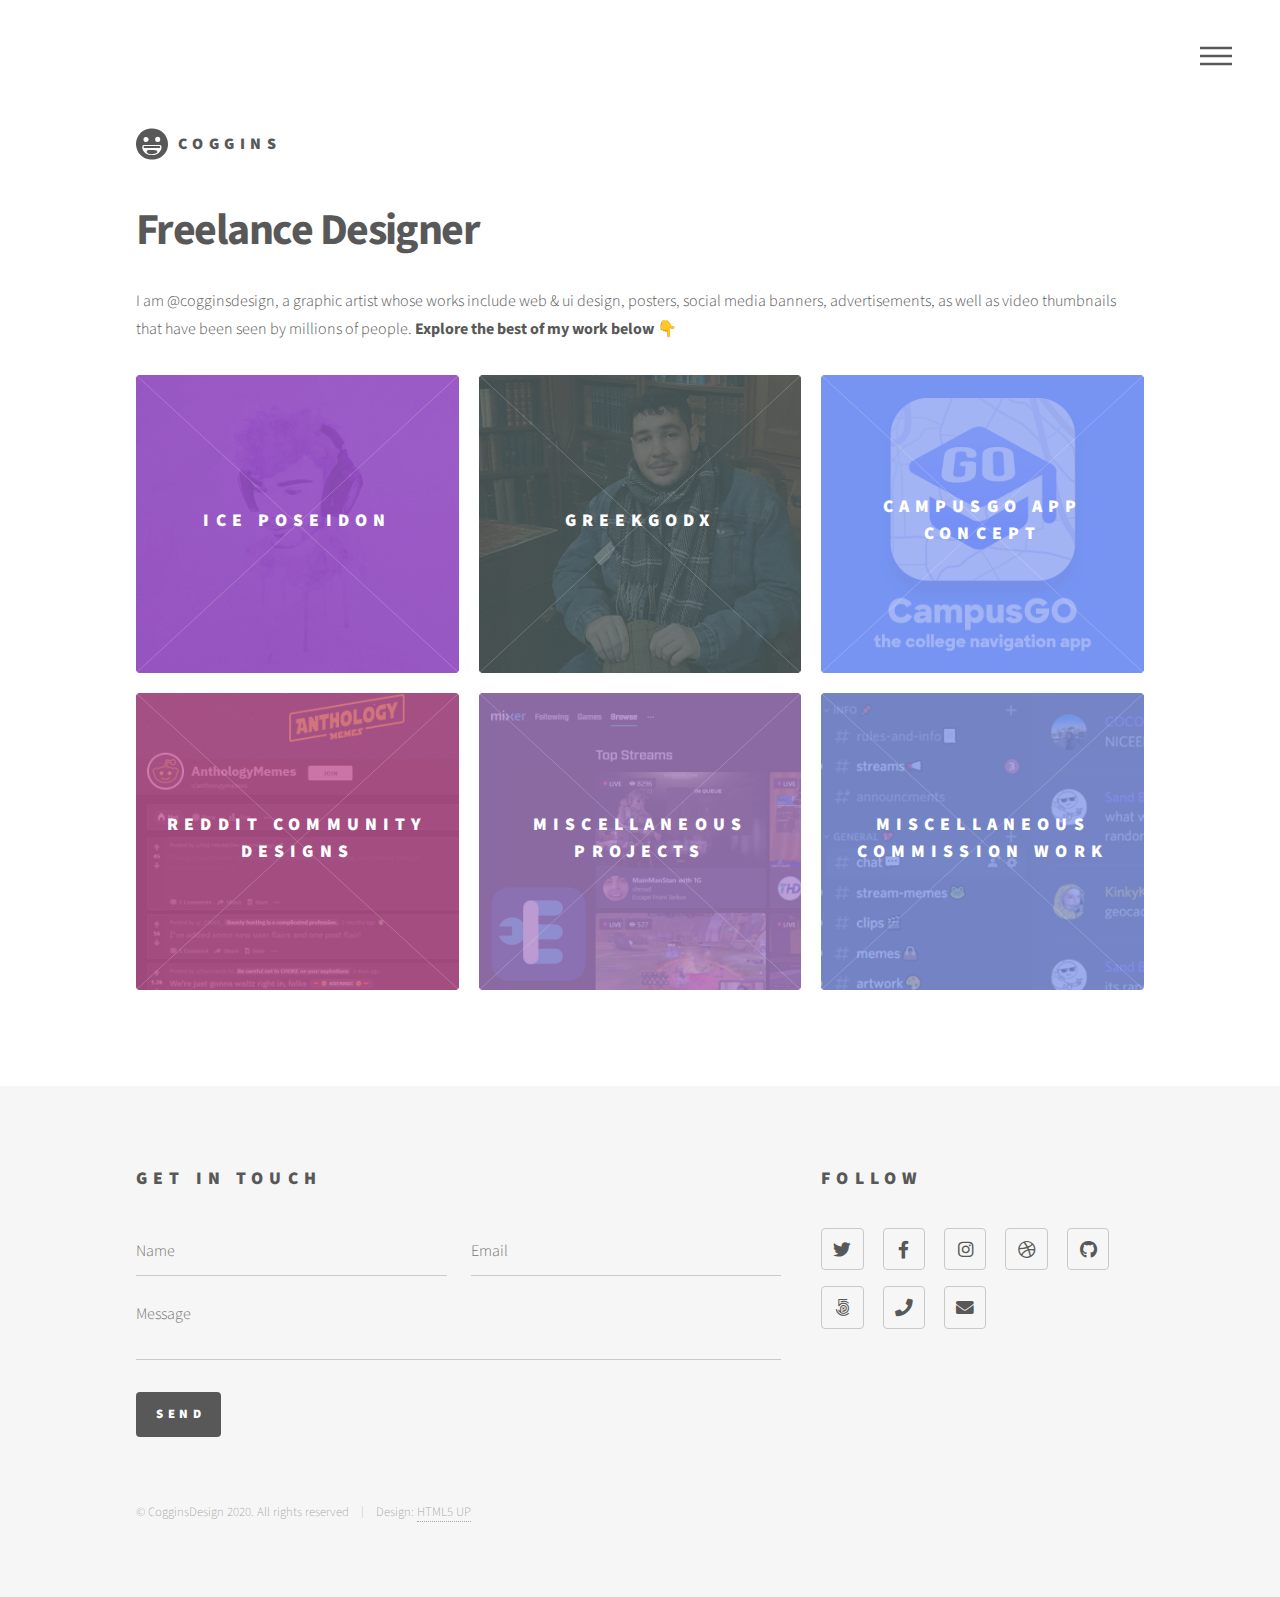
==== commit 02f48b8e: "more typo fixes" ====
--- a/index.html
+++ b/index.html
@@ -52,7 +52,7 @@
 						<div class="inner">
 							<header>
 								<h1>Freelance Designer</h1>
-								<p>I am @coggisndesign, a graphic artist whose works include web & ui design, posters, social media banners, advertisements, as well as video thumbnails that have been seen by millions of people. <b>Explore the best of my work below 👇</b></p>
+								<p>I am @cogginsdesign, a graphic artist whose works include web & ui design, posters, social media banners, advertisements, as well as video thumbnails that have been seen by millions of people. <b>Explore the best of my work below 👇</b></p>
 							</header>
 							<section class="tiles">
 								<article class="style1">
@@ -176,4 +176,4 @@
 			<script src="assets/js/main.js"></script>
 
 	</body>
-</html>
+</html>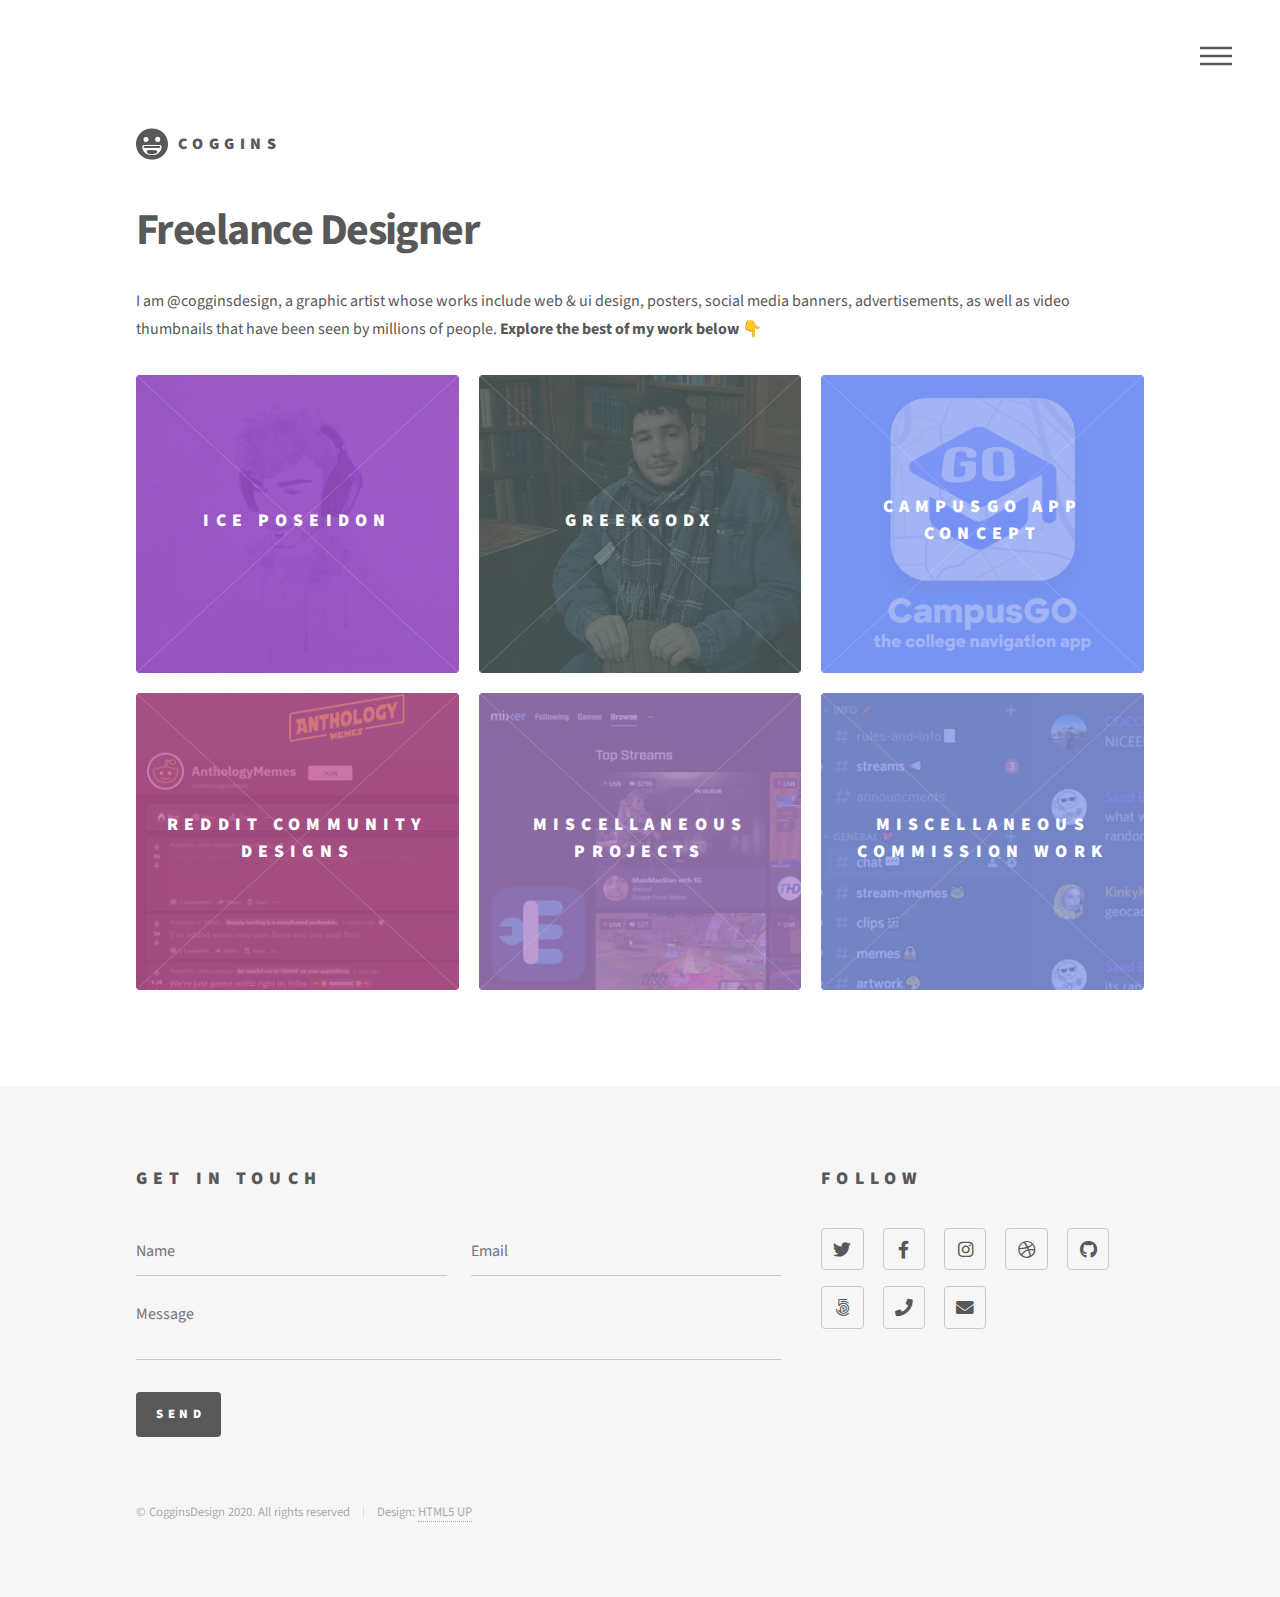
==== commit ce73f52e: "Ice Poseidon finish" ====
--- a/index.html
+++ b/index.html
@@ -6,7 +6,7 @@
 -->
 <html>
 	<head>
-		<title>Phantom by HTML5 UP</title>
+		<title>Design by Coggins</title>
 		<meta charset="utf-8" />
 		<meta name="viewport" content="width=device-width, initial-scale=1, user-scalable=no" />
 		<link rel="stylesheet" href="assets/css/main.css" />
@@ -40,9 +40,9 @@
 						<h2>Menu</h2>
 						<ul>
 							<li><a href="index.html">Home</a></li>
-							<li><a href="generic.html">Ipsum veroeros</a></li>
-							<li><a href="generic.html">Tempus etiam</a></li>
-							<li><a href="generic.html">Consequat dolor</a></li>
+							<li><a href="Ice-Poseidon.html">Ipsum veroeros</a></li>
+							<li><a href="Greekgodx.html">Tempus etiam</a></li>
+							<li><a href="campusgo.html">Consequat dolor</a></li>
 							<li><a href="elements.html">Elements</a></li>
 						</ul>
 					</nav>
@@ -70,7 +70,7 @@
 									<span class="image">
 										<img src="images/ggx.jpg" alt="" />
 									</span>
-									<a href="generic.html">
+									<a href="Greekgodx.html">
 										<h2>Greekgodx</h2>
 										<div class="content">
 											<p>My work with Dimitri, the face of Twitch.</p>
@@ -81,7 +81,7 @@
 									<span class="image">
 										<img src="images/go.jpg" alt="" />
 									</span>
-									<a href="generic.html">
+									<a href="campusgo.html">
 										<h2>CampusGO App Concept</h2>
 										<div class="content">
 											<p>An exploration into the ideal college campus app.</p>
@@ -92,7 +92,7 @@
 									<span class="image">
 										<img src="images/reddit.jpg" alt="" />
 									</span>
-									<a href="generic.html">
+									<a href="community-designs.html">
 										<h2>Reddit Community Designs</h2>
 										<div class="content">
 											<p>The challenge of having to accomodate a single design for two versions of a website.</p>
@@ -103,7 +103,7 @@
 									<span class="image">
 										<img src="images/MEP.jpg" alt="" />
 									</span>
-									<a href="generic.html">
+									<a href="misc-projects.html">
 										<h2>Miscellaneous Projects</h2>
 										<div class="content">
 											<p>Previous projects I have contributed to or discontinued.</p>
@@ -114,7 +114,7 @@
 									<span class="image">
 										<img src="images/misc.jpg" alt="" />
 									</span>
-									<a href="generic.html">
+									<a href="misc-commissions.html">
 										<h2>Miscellaneous Commission Work</h2>
 										<div class="content">
 											<p>Other work I have done.</p>
--- a/assets/css/main.css
+++ b/assets/css/main.css
@@ -1,5 +1,5 @@
 @import url(fontawesome-all.min.css);
-@import url("https://fonts.googleapis.com/css?family=Source+Sans+Pro:300,700,900");
+@import url("https://fonts.googleapis.com/css?family=Source+Sans+Pro:300,400,900");
 
 /*
 	Phantom by HTML5 UP
@@ -119,7 +119,7 @@
 		color: #585858;
 		font-family: "Source Sans Pro", Helvetica, sans-serif;
 		font-size: 16pt;
-		font-weight: 300;
+		font-weight: 400;
 		line-height: 1.75;
 	}
 
@@ -2308,6 +2308,7 @@
 			padding: 0;
 		}
 
+
 /* Image */
 
 	.image {
@@ -2325,6 +2326,43 @@
 		.image.left, .image.right {
 			max-width: 40%;
 		}
+
+		.image.left:hover, .image.right:hover {
+			  transform: scale(1.5);
+			  transition-duration: 1s;
+		}
+.container {
+  position: relative;
+}
+
+.middle {
+transition: .5s;
+  opacity: 0;
+  position: absolute;
+  top: 50%;
+  left: 50%;
+  transform: translate(-50%, -50%);
+  -ms-transform: translate(-50%, -50%);
+  text-align: center;
+}
+
+.container:hover .middle {
+  opacity: 1;
+}
+
+.container:hover .image.left .image.right {
+  opacity: 0.3;
+}
+
+.text {
+  background-color: rgba(0,0,0, 0.6);
+  color: #fff;
+  font-size: 12px;
+  padding: 1em 2em;
+    border-radius:30px;
+    text-transform: uppercase;
+    font-weight: 700;
+}
 
 			.image.left img, .image.right img {
 				width: 100%;
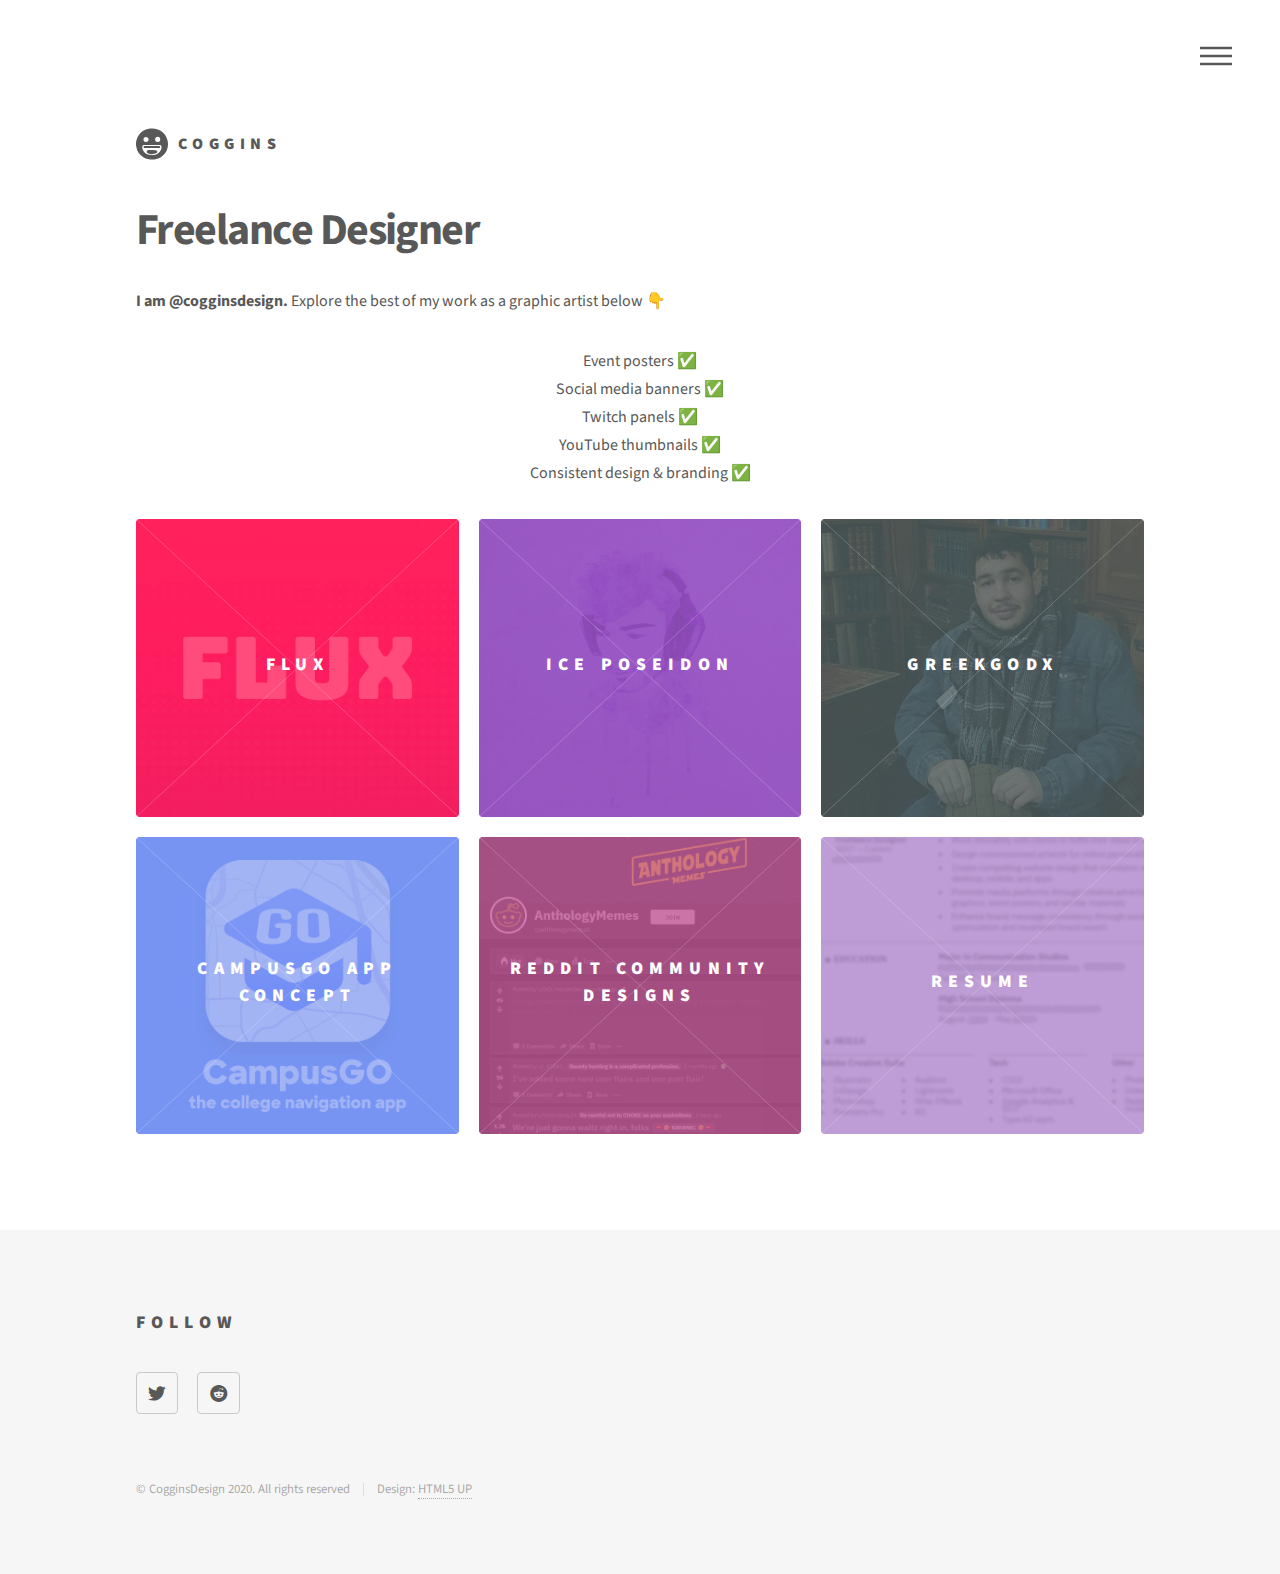
==== commit 4e8e8ac0: "UPDATED OCT 2020" ====
--- a/index.html
+++ b/index.html
@@ -1,179 +1,159 @@
-<!DOCTYPE HTML>
-<!--
-	Phantom by HTML5 UP
-	html5up.net | @ajlkn
-	Free for personal and commercial use under the CCA 3.0 license (html5up.net/license)
--->
-<html>
-	<head>
-		<title>Design by Coggins</title>
-		<meta charset="utf-8" />
-		<meta name="viewport" content="width=device-width, initial-scale=1, user-scalable=no" />
-		<link rel="stylesheet" href="assets/css/main.css" />
-		<noscript><link rel="stylesheet" href="assets/css/noscript.css" /></noscript>
-	</head>
-	<body class="is-preload">
-		<!-- Wrapper -->
-			<div id="wrapper">
-
-				<!-- Header -->
-					<header id="header">
-						<div class="inner">
-
-							<!-- Logo -->
-								<a href="index.html" class="logo">
-									<span class="symbol"><img src="images/logo.svg" alt="" /></span><span class="title">Coggins</span>
-								</a>
-
-							<!-- Nav -->
-								<nav>
-									<ul>
-										<li><a href="#menu">Menu</a></li>
-									</ul>
-								</nav>
-
-						</div>
-					</header>
-
-				<!-- Menu -->
-					<nav id="menu">
-						<h2>Menu</h2>
-						<ul>
-							<li><a href="index.html">Home</a></li>
-							<li><a href="Ice-Poseidon.html">Ipsum veroeros</a></li>
-							<li><a href="Greekgodx.html">Tempus etiam</a></li>
-							<li><a href="campusgo.html">Consequat dolor</a></li>
-							<li><a href="elements.html">Elements</a></li>
-						</ul>
-					</nav>
-
-				<!-- Main -->
-					<div id="main">
-						<div class="inner">
-							<header>
-								<h1>Freelance Designer</h1>
-								<p>I am @cogginsdesign, a graphic artist whose works include web & ui design, posters, social media banners, advertisements, as well as video thumbnails that have been seen by millions of people. <b>Explore the best of my work below 👇</b></p>
-							</header>
-							<section class="tiles">
-								<article class="style1">
-									<span class="image">
-										<img src="images/ice.jpg" alt="" />
-									</span>
-									<a href="Ice-Poseidon.html">
-										<h2>Ice Poseidon</h2>
-										<div class="content">
-											<p>My work  with the viral livestreamer.</p>
-										</div>
-									</a>
-								</article>
-								<article class="style2">
-									<span class="image">
-										<img src="images/ggx.jpg" alt="" />
-									</span>
-									<a href="Greekgodx.html">
-										<h2>Greekgodx</h2>
-										<div class="content">
-											<p>My work with Dimitri, the face of Twitch.</p>
-										</div>
-									</a>
-								</article>
-								<article class="style3">
-									<span class="image">
-										<img src="images/go.jpg" alt="" />
-									</span>
-									<a href="campusgo.html">
-										<h2>CampusGO App Concept</h2>
-										<div class="content">
-											<p>An exploration into the ideal college campus app.</p>
-										</div>
-									</a>
-								</article>
-								<article class="style4">
-									<span class="image">
-										<img src="images/reddit.jpg" alt="" />
-									</span>
-									<a href="community-designs.html">
-										<h2>Reddit Community Designs</h2>
-										<div class="content">
-											<p>The challenge of having to accomodate a single design for two versions of a website.</p>
-										</div>
-									</a>
-								</article>
-								<article class="style5">
-									<span class="image">
-										<img src="images/MEP.jpg" alt="" />
-									</span>
-									<a href="misc-projects.html">
-										<h2>Miscellaneous Projects</h2>
-										<div class="content">
-											<p>Previous projects I have contributed to or discontinued.</p>
-										</div>
-									</a>
-								</article>
-								<article class="style6">
-									<span class="image">
-										<img src="images/misc.jpg" alt="" />
-									</span>
-									<a href="misc-commissions.html">
-										<h2>Miscellaneous Commission Work</h2>
-										<div class="content">
-											<p>Other work I have done.</p>
-										</div>
-									</a>
-								</article>
-							</section>
-						</div>
-					</div>
-
-				<!-- Footer -->
-					<footer id="footer">
-						<div class="inner">
-							<section>
-								<h2>Get in touch</h2>
-								<form method="post" action="#">
-									<div class="fields">
-										<div class="field half">
-											<input type="text" name="name" id="name" placeholder="Name" />
-										</div>
-										<div class="field half">
-											<input type="email" name="email" id="email" placeholder="Email" />
-										</div>
-										<div class="field">
-											<textarea name="message" id="message" placeholder="Message"></textarea>
-										</div>
-									</div>
-									<ul class="actions">
-										<li><input type="submit" value="Send" class="primary" /></li>
-									</ul>
-								</form>
-							</section>
-							<section>
-								<h2>Follow</h2>
-								<ul class="icons">
-									<li><a href="#" class="icon brands style2 fa-twitter"><span class="label">Twitter</span></a></li>
-									<li><a href="#" class="icon brands style2 fa-facebook-f"><span class="label">Facebook</span></a></li>
-									<li><a href="#" class="icon brands style2 fa-instagram"><span class="label">Instagram</span></a></li>
-									<li><a href="#" class="icon brands style2 fa-dribbble"><span class="label">Dribbble</span></a></li>
-									<li><a href="#" class="icon brands style2 fa-github"><span class="label">GitHub</span></a></li>
-									<li><a href="#" class="icon brands style2 fa-500px"><span class="label">500px</span></a></li>
-									<li><a href="#" class="icon solid style2 fa-phone"><span class="label">Phone</span></a></li>
-									<li><a href="#" class="icon solid style2 fa-envelope"><span class="label">Email</span></a></li>
-								</ul>
-							</section>
-							<ul class="copyright">
-								<li>&copy; CogginsDesign 2020. All rights reserved</li><li>Design: <a href="http://html5up.net">HTML5 UP</a></li>
-							</ul>
-						</div>
-					</footer>
-
-			</div>
-
-		<!-- Scripts -->
-			<script src="assets/js/jquery.min.js"></script>
-			<script src="assets/js/browser.min.js"></script>
-			<script src="assets/js/breakpoints.min.js"></script>
-			<script src="assets/js/util.js"></script>
-			<script src="assets/js/main.js"></script>
-
-	</body>
+<!DOCTYPE HTML>
+<!--
+	Phantom by HTML5 UP
+	html5up.net | @ajlkn
+	Free for personal and commercial use under the CCA 3.0 license (html5up.net/license)
+-->
+<html>
+	<head>
+		<title>Design by Coggins</title>
+		<meta charset="utf-8" />
+		<meta name="viewport" content="width=device-width, initial-scale=1, user-scalable=no" />
+		<link rel="stylesheet" href="assets/css/main.css" />
+		<noscript><link rel="stylesheet" href="assets/css/noscript.css" /></noscript>
+	</head>
+	<body class="is-preload">
+		<!-- Wrapper -->
+			<div id="wrapper">
+
+				<!-- Header -->
+					<header id="header">
+						<div class="inner">
+
+							<!-- Logo -->
+								<a href="index.html" class="logo">
+									<span class="symbol"><img src="images/logo.svg" alt="" /></span><span class="title">Coggins</span>
+								</a>
+
+							<!-- Nav -->
+								<nav>
+									<ul>
+										<li><a href="#menu">Menu</a></li>
+									</ul>
+								</nav>
+
+						</div>
+					</header>
+
+				<!-- Menu -->
+					<nav id="menu">
+						<h2>Menu</h2>
+						<ul>
+							<li><a href="index.html">Home</a></li>
+							<li><a href="Flux.html">Flux</a></li>
+							<li><a href="Ice-Poseidon.html">Ice Poseidon</a></li>
+							<li><a href="Greekgodx.html">Greekgodx</a></li>
+							<li><a href="campusgo.html">CampusGO</a></li>
+							<li><a href="community-designs.html">Reddit Designs</a></li>
+							<li><a href="resume.html">Resume</a></li>
+						</ul>
+					</nav>
+
+				<!-- Main -->
+					<div id="main">
+						<div class="inner">
+							<header>
+								<h1>Freelance Designer</h1>
+								<p><b>I am @cogginsdesign.</b> Explore the best of my work as a graphic artist below 👇</p>
+							</header>
+                            <section class="center">
+                                <p>Event posters ✅ <br> Social media banners ✅ <br> Twitch panels ✅<br> YouTube thumbnails ✅ <br> Consistent design & branding ✅</p>
+                                </section>
+							<section class="tiles">
+								<article class="style7">
+									<span class="image">
+										<img src="images/flux.jpg" alt="" />
+									</span>
+									<a href="Flux.html">
+										<h2>Flux</h2>
+										<div class="content">
+											<p>My work  with the content creation house.</p>
+										</div>
+									</a>
+								</article>
+								<article class="style1">
+									<span class="image">
+										<img src="images/ice.jpg" alt="" />
+									</span>
+									<a href="Ice-Poseidon.html">
+										<h2>Ice Poseidon</h2>
+										<div class="content">
+											<p>My work  with the viral livestreamer.</p>
+										</div>
+									</a>
+								</article>
+								<article class="style2">
+									<span class="image">
+										<img src="images/ggx.jpg" alt="" />
+									</span>
+									<a href="Greekgodx.html">
+										<h2>Greekgodx</h2>
+										<div class="content">
+											<p>My work with Dimitri, the face of Twitch.</p>
+										</div>
+									</a>
+								</article>
+								<article class="style3">
+									<span class="image">
+										<img src="images/go.jpg" alt="" />
+									</span>
+									<a href="campusgo.html">
+										<h2>CampusGO App Concept</h2>
+										<div class="content">
+											<p>An exploration into the ideal college campus app.</p>
+										</div>
+									</a>
+								</article>
+								<article class="style4">
+									<span class="image">
+										<img src="images/reddit.jpg" alt="" />
+									</span>
+									<a href="community-designs.html">
+										<h2>Reddit Community Designs</h2>
+										<div class="content">
+											<p>The challenge of having to accomodate a single design for two versions of a website.</p>
+										</div>
+									</a>
+								</article>
+								<article class="style5">
+									<span class="image">
+										<img src="images/resume.png" alt="" />
+									</span>
+									<a href="resume.html">
+										<h2>Resume</h2>
+										<div class="content">
+											<p>My general resume.</p>
+										</div>
+									</a>
+								</article>
+							</section>
+						</div>
+					</div>
+
+				<!-- Footer -->
+					<footer id="footer">
+						<div class="inner"> 
+							<section>
+								<h2>Follow</h2>
+								<ul class="icons">
+									<li><a href="https://twitter.com/cogginsdesign" class="icon brands style2 fa-twitter"><span class="label">Twitter</span></a></li>
+									<li><a href="https://www.reddit.com/user/cogginscx" class="icon brands style2 fa-reddit"><span class="label">Reddit</span></a></li>
+								</ul>
+							</section>
+							<ul class="copyright">
+								<li>&copy; CogginsDesign 2020. All rights reserved</li><li>Design: <a href="http://html5up.net">HTML5 UP</a></li>
+							</ul>
+						</div>
+					</footer>
+
+			</div>
+
+		<!-- Scripts -->
+			<script src="assets/js/jquery.min.js"></script>
+			<script src="assets/js/browser.min.js"></script>
+			<script src="assets/js/breakpoints.min.js"></script>
+			<script src="assets/js/util.js"></script>
+			<script src="assets/js/main.js"></script>
+
+	</body>
 </html>--- a/assets/css/main.css
+++ b/assets/css/main.css
@@ -1,3367 +1,3439 @@
-@import url(fontawesome-all.min.css);
-@import url("https://fonts.googleapis.com/css?family=Source+Sans+Pro:300,400,900");
-
-/*
-	Phantom by HTML5 UP
-	html5up.net | @ajlkn
-	Free for personal and commercial use under the CCA 3.0 license (html5up.net/license)
-*/
-
-html, body, div, span, applet, object,
-iframe, h1, h2, h3, h4, h5, h6, p, blockquote,
-pre, a, abbr, acronym, address, big, cite,
-code, del, dfn, em, img, ins, kbd, q, s, samp,
-small, strike, strong, sub, sup, tt, var, b,
-u, i, center, dl, dt, dd, ol, ul, li, fieldset,
-form, label, legend, table, caption, tbody,
-tfoot, thead, tr, th, td, article, aside,
-canvas, details, embed, figure, figcaption,
-footer, header, hgroup, menu, nav, output, ruby,
-section, summary, time, mark, audio, video {
-	margin: 0;
-	padding: 0;
-	border: 0;
-	font-size: 100%;
-	font: inherit;
-	vertical-align: baseline;}
-
-article, aside, details, figcaption, figure,
-footer, header, hgroup, menu, nav, section {
-	display: block;}
-
-body {
-	line-height: 1;
-}
-
-ol, ul {
-	list-style: none;
-}
-
-blockquote, q {
-	quotes: none;
-}
-
-	blockquote:before, blockquote:after, q:before, q:after {
-		content: '';
-		content: none;
-	}
-
-table {
-	border-collapse: collapse;
-	border-spacing: 0;
-}
-
-body {
-	-webkit-text-size-adjust: none;
-}
-
-mark {
-	background-color: transparent;
-	color: inherit;
-}
-
-input::-moz-focus-inner {
-	border: 0;
-	padding: 0;
-}
-
-input, select, textarea {
-	-moz-appearance: none;
-	-webkit-appearance: none;
-	-ms-appearance: none;
-	appearance: none;
-}
-
-/* Basic */
-
-	@-ms-viewport {
-		width: device-width;
-	}
-
-	body {
-		-ms-overflow-style: scrollbar;
-	}
-
-	@media screen and (max-width: 480px) {
-
-		html, body {
-			min-width: 320px;
-		}
-
-	}
-
-	html {
-		box-sizing: border-box;
-	}
-
-	*, *:before, *:after {
-		box-sizing: inherit;
-	}
-
-	body {
-		background: #ffffff;
-	}
-
-		body.is-preload *, body.is-preload *:before, body.is-preload *:after {
-			-moz-animation: none !important;
-			-webkit-animation: none !important;
-			-ms-animation: none !important;
-			animation: none !important;
-			-moz-transition: none !important;
-			-webkit-transition: none !important;
-			-ms-transition: none !important;
-			transition: none !important;
-		}
-
-/* Type */
-
-	body, input, select, textarea {
-		color: #585858;
-		font-family: "Source Sans Pro", Helvetica, sans-serif;
-		font-size: 16pt;
-		font-weight: 400;
-		line-height: 1.75;
-	}
-
-		@media screen and (max-width: 1680px) {
-
-			body, input, select, textarea {
-				font-size: 14pt;
-			}
-
-		}
-
-		@media screen and (max-width: 1280px) {
-
-			body, input, select, textarea {
-				font-size: 12pt;
-			}
-
-		}
-
-	a {
-		-moz-transition: border-bottom-color 0.2s ease, color 0.2s ease;
-		-webkit-transition: border-bottom-color 0.2s ease, color 0.2s ease;
-		-ms-transition: border-bottom-color 0.2s ease, color 0.2s ease;
-		transition: border-bottom-color 0.2s ease, color 0.2s ease;
-		text-decoration: none;
-		color: #585858;
-		border-bottom: dotted 1px rgba(88, 88, 88, 0.5);
-	}
-
-		a:hover {
-			border-bottom-color: transparent;
-			color: #f2849e !important;
-		}
-
-	strong, b {
-		font-weight: 700;
-	}
-
-	em, i {
-		font-style: italic;
-	}
-
-	p {
-		margin: 0 0 2em 0;
-	}
-
-	h1 {
-		font-size: 2.75em;
-		font-weight: 700;
-		line-height: 1.3;
-		margin: 0 0 1em 0;
-		letter-spacing: -0.035em;
-	}
-
-		h1 a {
-			color: inherit;
-		}
-
-		@media screen and (max-width: 736px) {
-
-			h1 {
-				font-size: 2em;
-				margin: 0 0 1em 0;
-			}
-
-		}
-
-		@media screen and (max-width: 360px) {
-
-			h1 {
-				font-size: 1.75em;
-			}
-
-		}
-
-	h2, h3, h4, h5, h6 {
-		font-weight: 900;
-		line-height: 1.5;
-		margin: 0 0 2em 0;
-		text-transform: uppercase;
-		letter-spacing: 0.35em;
-	}
-
-		h2 a, h3 a, h4 a, h5 a, h6 a {
-			color: inherit;
-		}
-
-	h2 {
-		font-size: 1.1em;
-	}
-
-	h3 {
-		font-size: 1em;
-	}
-
-	h4 {
-		font-size: 0.8em;
-	}
-
-	h5 {
-		font-size: 0.8em;
-	}
-
-	h6 {
-		font-size: 0.8em;
-	}
-
-	@media screen and (max-width: 980px) {
-
-		h1 br, h2 br, h3 br, h4 br, h5 br, h6 br {
-			display: none;
-		}
-
-	}
-
-	@media screen and (max-width: 736px) {
-
-		h2 {
-			font-size: 1em;
-		}
-
-		h3 {
-			font-size: 0.8em;
-		}
-
-	}
-
-	sub {
-		font-size: 0.8em;
-		position: relative;
-		top: 0.5em;
-	}
-
-	sup {
-		font-size: 0.8em;
-		position: relative;
-		top: -0.5em;
-	}
-
-	blockquote {
-		border-left: solid 4px #c9c9c9;
-		font-style: italic;
-		margin: 0 0 2em 0;
-		padding: 0.5em 0 0.5em 2em;
-	}
-
-	code {
-		background: rgba(144, 144, 144, 0.075);
-		border-radius: 4px;
-		border: solid 1px #c9c9c9;
-		font-family: "Courier New", monospace;
-		font-size: 0.9em;
-		margin: 0 0.25em;
-		padding: 0.25em 0.65em;
-	}
-
-	pre {
-		-webkit-overflow-scrolling: touch;
-		font-family: "Courier New", monospace;
-		font-size: 0.9em;
-		margin: 0 0 2em 0;
-	}
-
-		pre code {
-			display: block;
-			line-height: 1.75;
-			padding: 1em 1.5em;
-			overflow-x: auto;
-		}
-
-	hr {
-		border: 0;
-		border-bottom: solid 1px #c9c9c9;
-		margin: 2em 0;
-	}
-
-		hr.major {
-			margin: 3em 0;
-		}
-
-	.align-left {
-		text-align: left;
-	}
-
-	.align-center {
-		text-align: center;
-	}
-
-	.align-right {
-		text-align: right;
-	}
-
-/* Row */
-
-	.row {
-		display: flex;
-		flex-wrap: wrap;
-		box-sizing: border-box;
-		align-items: stretch;
-	}
-
-		.row > * {
-			box-sizing: border-box;
-		}
-
-		.row.gtr-uniform > * > :last-child {
-			margin-bottom: 0;
-		}
-
-		.row.aln-left {
-			justify-content: flex-start;
-		}
-
-		.row.aln-center {
-			justify-content: center;
-		}
-
-		.row.aln-right {
-			justify-content: flex-end;
-		}
-
-		.row.aln-top {
-			align-items: flex-start;
-		}
-
-		.row.aln-middle {
-			align-items: center;
-		}
-
-		.row.aln-bottom {
-			align-items: flex-end;
-		}
-
-		.row > .imp {
-			order: -1;
-		}
-
-		.row > .col-1 {
-			width: 8.33333%;
-		}
-
-		.row > .off-1 {
-			margin-left: 8.33333%;
-		}
-
-		.row > .col-2 {
-			width: 16.66667%;
-		}
-
-		.row > .off-2 {
-			margin-left: 16.66667%;
-		}
-
-		.row > .col-3 {
-			width: 25%;
-		}
-
-		.row > .off-3 {
-			margin-left: 25%;
-		}
-
-		.row > .col-4 {
-			width: 33.33333%;
-		}
-
-		.row > .off-4 {
-			margin-left: 33.33333%;
-		}
-
-		.row > .col-5 {
-			width: 41.66667%;
-		}
-
-		.row > .off-5 {
-			margin-left: 41.66667%;
-		}
-
-		.row > .col-6 {
-			width: 50%;
-		}
-
-		.row > .off-6 {
-			margin-left: 50%;
-		}
-
-		.row > .col-7 {
-			width: 58.33333%;
-		}
-
-		.row > .off-7 {
-			margin-left: 58.33333%;
-		}
-
-		.row > .col-8 {
-			width: 66.66667%;
-		}
-
-		.row > .off-8 {
-			margin-left: 66.66667%;
-		}
-
-		.row > .col-9 {
-			width: 75%;
-		}
-
-		.row > .off-9 {
-			margin-left: 75%;
-		}
-
-		.row > .col-10 {
-			width: 83.33333%;
-		}
-
-		.row > .off-10 {
-			margin-left: 83.33333%;
-		}
-
-		.row > .col-11 {
-			width: 91.66667%;
-		}
-
-		.row > .off-11 {
-			margin-left: 91.66667%;
-		}
-
-		.row > .col-12 {
-			width: 100%;
-		}
-
-		.row > .off-12 {
-			margin-left: 100%;
-		}
-
-		.row.gtr-0 {
-			margin-top: 0;
-			margin-left: 0em;
-		}
-
-			.row.gtr-0 > * {
-				padding: 0 0 0 0em;
-			}
-
-			.row.gtr-0.gtr-uniform {
-				margin-top: 0em;
-			}
-
-				.row.gtr-0.gtr-uniform > * {
-					padding-top: 0em;
-				}
-
-		.row.gtr-25 {
-			margin-top: 0;
-			margin-left: -0.5em;
-		}
-
-			.row.gtr-25 > * {
-				padding: 0 0 0 0.5em;
-			}
-
-			.row.gtr-25.gtr-uniform {
-				margin-top: -0.5em;
-			}
-
-				.row.gtr-25.gtr-uniform > * {
-					padding-top: 0.5em;
-				}
-
-		.row.gtr-50 {
-			margin-top: 0;
-			margin-left: -1em;
-		}
-
-			.row.gtr-50 > * {
-				padding: 0 0 0 1em;
-			}
-
-			.row.gtr-50.gtr-uniform {
-				margin-top: -1em;
-			}
-
-				.row.gtr-50.gtr-uniform > * {
-					padding-top: 1em;
-				}
-
-		.row {
-			margin-top: 0;
-			margin-left: -2em;
-		}
-
-			.row > * {
-				padding: 0 0 0 2em;
-			}
-
-			.row.gtr-uniform {
-				margin-top: -2em;
-			}
-
-				.row.gtr-uniform > * {
-					padding-top: 2em;
-				}
-
-		.row.gtr-150 {
-			margin-top: 0;
-			margin-left: -3em;
-		}
-
-			.row.gtr-150 > * {
-				padding: 0 0 0 3em;
-			}
-
-			.row.gtr-150.gtr-uniform {
-				margin-top: -3em;
-			}
-
-				.row.gtr-150.gtr-uniform > * {
-					padding-top: 3em;
-				}
-
-		.row.gtr-200 {
-			margin-top: 0;
-			margin-left: -4em;
-		}
-
-			.row.gtr-200 > * {
-				padding: 0 0 0 4em;
-			}
-
-			.row.gtr-200.gtr-uniform {
-				margin-top: -4em;
-			}
-
-				.row.gtr-200.gtr-uniform > * {
-					padding-top: 4em;
-				}
-
-		@media screen and (max-width: 1680px) {
-
-			.row {
-				display: flex;
-				flex-wrap: wrap;
-				box-sizing: border-box;
-				align-items: stretch;
-			}
-
-				.row > * {
-					box-sizing: border-box;
-				}
-
-				.row.gtr-uniform > * > :last-child {
-					margin-bottom: 0;
-				}
-
-				.row.aln-left {
-					justify-content: flex-start;
-				}
-
-				.row.aln-center {
-					justify-content: center;
-				}
-
-				.row.aln-right {
-					justify-content: flex-end;
-				}
-
-				.row.aln-top {
-					align-items: flex-start;
-				}
-
-				.row.aln-middle {
-					align-items: center;
-				}
-
-				.row.aln-bottom {
-					align-items: flex-end;
-				}
-
-				.row > .imp-xlarge {
-					order: -1;
-				}
-
-				.row > .col-1-xlarge {
-					width: 8.33333%;
-				}
-
-				.row > .off-1-xlarge {
-					margin-left: 8.33333%;
-				}
-
-				.row > .col-2-xlarge {
-					width: 16.66667%;
-				}
-
-				.row > .off-2-xlarge {
-					margin-left: 16.66667%;
-				}
-
-				.row > .col-3-xlarge {
-					width: 25%;
-				}
-
-				.row > .off-3-xlarge {
-					margin-left: 25%;
-				}
-
-				.row > .col-4-xlarge {
-					width: 33.33333%;
-				}
-
-				.row > .off-4-xlarge {
-					margin-left: 33.33333%;
-				}
-
-				.row > .col-5-xlarge {
-					width: 41.66667%;
-				}
-
-				.row > .off-5-xlarge {
-					margin-left: 41.66667%;
-				}
-
-				.row > .col-6-xlarge {
-					width: 50%;
-				}
-
-				.row > .off-6-xlarge {
-					margin-left: 50%;
-				}
-
-				.row > .col-7-xlarge {
-					width: 58.33333%;
-				}
-
-				.row > .off-7-xlarge {
-					margin-left: 58.33333%;
-				}
-
-				.row > .col-8-xlarge {
-					width: 66.66667%;
-				}
-
-				.row > .off-8-xlarge {
-					margin-left: 66.66667%;
-				}
-
-				.row > .col-9-xlarge {
-					width: 75%;
-				}
-
-				.row > .off-9-xlarge {
-					margin-left: 75%;
-				}
-
-				.row > .col-10-xlarge {
-					width: 83.33333%;
-				}
-
-				.row > .off-10-xlarge {
-					margin-left: 83.33333%;
-				}
-
-				.row > .col-11-xlarge {
-					width: 91.66667%;
-				}
-
-				.row > .off-11-xlarge {
-					margin-left: 91.66667%;
-				}
-
-				.row > .col-12-xlarge {
-					width: 100%;
-				}
-
-				.row > .off-12-xlarge {
-					margin-left: 100%;
-				}
-
-				.row.gtr-0 {
-					margin-top: 0;
-					margin-left: 0em;
-				}
-
-					.row.gtr-0 > * {
-						padding: 0 0 0 0em;
-					}
-
-					.row.gtr-0.gtr-uniform {
-						margin-top: 0em;
-					}
-
-						.row.gtr-0.gtr-uniform > * {
-							padding-top: 0em;
-						}
-
-				.row.gtr-25 {
-					margin-top: 0;
-					margin-left: -0.5em;
-				}
-
-					.row.gtr-25 > * {
-						padding: 0 0 0 0.5em;
-					}
-
-					.row.gtr-25.gtr-uniform {
-						margin-top: -0.5em;
-					}
-
-						.row.gtr-25.gtr-uniform > * {
-							padding-top: 0.5em;
-						}
-
-				.row.gtr-50 {
-					margin-top: 0;
-					margin-left: -1em;
-				}
-
-					.row.gtr-50 > * {
-						padding: 0 0 0 1em;
-					}
-
-					.row.gtr-50.gtr-uniform {
-						margin-top: -1em;
-					}
-
-						.row.gtr-50.gtr-uniform > * {
-							padding-top: 1em;
-						}
-
-				.row {
-					margin-top: 0;
-					margin-left: -2em;
-				}
-
-					.row > * {
-						padding: 0 0 0 2em;
-					}
-
-					.row.gtr-uniform {
-						margin-top: -2em;
-					}
-
-						.row.gtr-uniform > * {
-							padding-top: 2em;
-						}
-
-				.row.gtr-150 {
-					margin-top: 0;
-					margin-left: -3em;
-				}
-
-					.row.gtr-150 > * {
-						padding: 0 0 0 3em;
-					}
-
-					.row.gtr-150.gtr-uniform {
-						margin-top: -3em;
-					}
-
-						.row.gtr-150.gtr-uniform > * {
-							padding-top: 3em;
-						}
-
-				.row.gtr-200 {
-					margin-top: 0;
-					margin-left: -4em;
-				}
-
-					.row.gtr-200 > * {
-						padding: 0 0 0 4em;
-					}
-
-					.row.gtr-200.gtr-uniform {
-						margin-top: -4em;
-					}
-
-						.row.gtr-200.gtr-uniform > * {
-							padding-top: 4em;
-						}
-
-		}
-
-		@media screen and (max-width: 1280px) {
-
-			.row {
-				display: flex;
-				flex-wrap: wrap;
-				box-sizing: border-box;
-				align-items: stretch;
-			}
-
-				.row > * {
-					box-sizing: border-box;
-				}
-
-				.row.gtr-uniform > * > :last-child {
-					margin-bottom: 0;
-				}
-
-				.row.aln-left {
-					justify-content: flex-start;
-				}
-
-				.row.aln-center {
-					justify-content: center;
-				}
-
-				.row.aln-right {
-					justify-content: flex-end;
-				}
-
-				.row.aln-top {
-					align-items: flex-start;
-				}
-
-				.row.aln-middle {
-					align-items: center;
-				}
-
-				.row.aln-bottom {
-					align-items: flex-end;
-				}
-
-				.row > .imp-large {
-					order: -1;
-				}
-
-				.row > .col-1-large {
-					width: 8.33333%;
-				}
-
-				.row > .off-1-large {
-					margin-left: 8.33333%;
-				}
-
-				.row > .col-2-large {
-					width: 16.66667%;
-				}
-
-				.row > .off-2-large {
-					margin-left: 16.66667%;
-				}
-
-				.row > .col-3-large {
-					width: 25%;
-				}
-
-				.row > .off-3-large {
-					margin-left: 25%;
-				}
-
-				.row > .col-4-large {
-					width: 33.33333%;
-				}
-
-				.row > .off-4-large {
-					margin-left: 33.33333%;
-				}
-
-				.row > .col-5-large {
-					width: 41.66667%;
-				}
-
-				.row > .off-5-large {
-					margin-left: 41.66667%;
-				}
-
-				.row > .col-6-large {
-					width: 50%;
-				}
-
-				.row > .off-6-large {
-					margin-left: 50%;
-				}
-
-				.row > .col-7-large {
-					width: 58.33333%;
-				}
-
-				.row > .off-7-large {
-					margin-left: 58.33333%;
-				}
-
-				.row > .col-8-large {
-					width: 66.66667%;
-				}
-
-				.row > .off-8-large {
-					margin-left: 66.66667%;
-				}
-
-				.row > .col-9-large {
-					width: 75%;
-				}
-
-				.row > .off-9-large {
-					margin-left: 75%;
-				}
-
-				.row > .col-10-large {
-					width: 83.33333%;
-				}
-
-				.row > .off-10-large {
-					margin-left: 83.33333%;
-				}
-
-				.row > .col-11-large {
-					width: 91.66667%;
-				}
-
-				.row > .off-11-large {
-					margin-left: 91.66667%;
-				}
-
-				.row > .col-12-large {
-					width: 100%;
-				}
-
-				.row > .off-12-large {
-					margin-left: 100%;
-				}
-
-				.row.gtr-0 {
-					margin-top: 0;
-					margin-left: 0em;
-				}
-
-					.row.gtr-0 > * {
-						padding: 0 0 0 0em;
-					}
-
-					.row.gtr-0.gtr-uniform {
-						margin-top: 0em;
-					}
-
-						.row.gtr-0.gtr-uniform > * {
-							padding-top: 0em;
-						}
-
-				.row.gtr-25 {
-					margin-top: 0;
-					margin-left: -0.5em;
-				}
-
-					.row.gtr-25 > * {
-						padding: 0 0 0 0.5em;
-					}
-
-					.row.gtr-25.gtr-uniform {
-						margin-top: -0.5em;
-					}
-
-						.row.gtr-25.gtr-uniform > * {
-							padding-top: 0.5em;
-						}
-
-				.row.gtr-50 {
-					margin-top: 0;
-					margin-left: -1em;
-				}
-
-					.row.gtr-50 > * {
-						padding: 0 0 0 1em;
-					}
-
-					.row.gtr-50.gtr-uniform {
-						margin-top: -1em;
-					}
-
-						.row.gtr-50.gtr-uniform > * {
-							padding-top: 1em;
-						}
-
-				.row {
-					margin-top: 0;
-					margin-left: -2em;
-				}
-
-					.row > * {
-						padding: 0 0 0 2em;
-					}
-
-					.row.gtr-uniform {
-						margin-top: -2em;
-					}
-
-						.row.gtr-uniform > * {
-							padding-top: 2em;
-						}
-
-				.row.gtr-150 {
-					margin-top: 0;
-					margin-left: -3em;
-				}
-
-					.row.gtr-150 > * {
-						padding: 0 0 0 3em;
-					}
-
-					.row.gtr-150.gtr-uniform {
-						margin-top: -3em;
-					}
-
-						.row.gtr-150.gtr-uniform > * {
-							padding-top: 3em;
-						}
-
-				.row.gtr-200 {
-					margin-top: 0;
-					margin-left: -4em;
-				}
-
-					.row.gtr-200 > * {
-						padding: 0 0 0 4em;
-					}
-
-					.row.gtr-200.gtr-uniform {
-						margin-top: -4em;
-					}
-
-						.row.gtr-200.gtr-uniform > * {
-							padding-top: 4em;
-						}
-
-		}
-
-		@media screen and (max-width: 980px) {
-
-			.row {
-				display: flex;
-				flex-wrap: wrap;
-				box-sizing: border-box;
-				align-items: stretch;
-			}
-
-				.row > * {
-					box-sizing: border-box;
-				}
-
-				.row.gtr-uniform > * > :last-child {
-					margin-bottom: 0;
-				}
-
-				.row.aln-left {
-					justify-content: flex-start;
-				}
-
-				.row.aln-center {
-					justify-content: center;
-				}
-
-				.row.aln-right {
-					justify-content: flex-end;
-				}
-
-				.row.aln-top {
-					align-items: flex-start;
-				}
-
-				.row.aln-middle {
-					align-items: center;
-				}
-
-				.row.aln-bottom {
-					align-items: flex-end;
-				}
-
-				.row > .imp-medium {
-					order: -1;
-				}
-
-				.row > .col-1-medium {
-					width: 8.33333%;
-				}
-
-				.row > .off-1-medium {
-					margin-left: 8.33333%;
-				}
-
-				.row > .col-2-medium {
-					width: 16.66667%;
-				}
-
-				.row > .off-2-medium {
-					margin-left: 16.66667%;
-				}
-
-				.row > .col-3-medium {
-					width: 25%;
-				}
-
-				.row > .off-3-medium {
-					margin-left: 25%;
-				}
-
-				.row > .col-4-medium {
-					width: 33.33333%;
-				}
-
-				.row > .off-4-medium {
-					margin-left: 33.33333%;
-				}
-
-				.row > .col-5-medium {
-					width: 41.66667%;
-				}
-
-				.row > .off-5-medium {
-					margin-left: 41.66667%;
-				}
-
-				.row > .col-6-medium {
-					width: 50%;
-				}
-
-				.row > .off-6-medium {
-					margin-left: 50%;
-				}
-
-				.row > .col-7-medium {
-					width: 58.33333%;
-				}
-
-				.row > .off-7-medium {
-					margin-left: 58.33333%;
-				}
-
-				.row > .col-8-medium {
-					width: 66.66667%;
-				}
-
-				.row > .off-8-medium {
-					margin-left: 66.66667%;
-				}
-
-				.row > .col-9-medium {
-					width: 75%;
-				}
-
-				.row > .off-9-medium {
-					margin-left: 75%;
-				}
-
-				.row > .col-10-medium {
-					width: 83.33333%;
-				}
-
-				.row > .off-10-medium {
-					margin-left: 83.33333%;
-				}
-
-				.row > .col-11-medium {
-					width: 91.66667%;
-				}
-
-				.row > .off-11-medium {
-					margin-left: 91.66667%;
-				}
-
-				.row > .col-12-medium {
-					width: 100%;
-				}
-
-				.row > .off-12-medium {
-					margin-left: 100%;
-				}
-
-				.row.gtr-0 {
-					margin-top: 0;
-					margin-left: 0em;
-				}
-
-					.row.gtr-0 > * {
-						padding: 0 0 0 0em;
-					}
-
-					.row.gtr-0.gtr-uniform {
-						margin-top: 0em;
-					}
-
-						.row.gtr-0.gtr-uniform > * {
-							padding-top: 0em;
-						}
-
-				.row.gtr-25 {
-					margin-top: 0;
-					margin-left: -0.375em;
-				}
-
-					.row.gtr-25 > * {
-						padding: 0 0 0 0.375em;
-					}
-
-					.row.gtr-25.gtr-uniform {
-						margin-top: -0.375em;
-					}
-
-						.row.gtr-25.gtr-uniform > * {
-							padding-top: 0.375em;
-						}
-
-				.row.gtr-50 {
-					margin-top: 0;
-					margin-left: -0.75em;
-				}
-
-					.row.gtr-50 > * {
-						padding: 0 0 0 0.75em;
-					}
-
-					.row.gtr-50.gtr-uniform {
-						margin-top: -0.75em;
-					}
-
-						.row.gtr-50.gtr-uniform > * {
-							padding-top: 0.75em;
-						}
-
-				.row {
-					margin-top: 0;
-					margin-left: -1.5em;
-				}
-
-					.row > * {
-						padding: 0 0 0 1.5em;
-					}
-
-					.row.gtr-uniform {
-						margin-top: -1.5em;
-					}
-
-						.row.gtr-uniform > * {
-							padding-top: 1.5em;
-						}
-
-				.row.gtr-150 {
-					margin-top: 0;
-					margin-left: -2.25em;
-				}
-
-					.row.gtr-150 > * {
-						padding: 0 0 0 2.25em;
-					}
-
-					.row.gtr-150.gtr-uniform {
-						margin-top: -2.25em;
-					}
-
-						.row.gtr-150.gtr-uniform > * {
-							padding-top: 2.25em;
-						}
-
-				.row.gtr-200 {
-					margin-top: 0;
-					margin-left: -3em;
-				}
-
-					.row.gtr-200 > * {
-						padding: 0 0 0 3em;
-					}
-
-					.row.gtr-200.gtr-uniform {
-						margin-top: -3em;
-					}
-
-						.row.gtr-200.gtr-uniform > * {
-							padding-top: 3em;
-						}
-
-		}
-
-		@media screen and (max-width: 736px) {
-
-			.row {
-				display: flex;
-				flex-wrap: wrap;
-				box-sizing: border-box;
-				align-items: stretch;
-			}
-
-				.row > * {
-					box-sizing: border-box;
-				}
-
-				.row.gtr-uniform > * > :last-child {
-					margin-bottom: 0;
-				}
-
-				.row.aln-left {
-					justify-content: flex-start;
-				}
-
-				.row.aln-center {
-					justify-content: center;
-				}
-
-				.row.aln-right {
-					justify-content: flex-end;
-				}
-
-				.row.aln-top {
-					align-items: flex-start;
-				}
-
-				.row.aln-middle {
-					align-items: center;
-				}
-
-				.row.aln-bottom {
-					align-items: flex-end;
-				}
-
-				.row > .imp-small {
-					order: -1;
-				}
-
-				.row > .col-1-small {
-					width: 8.33333%;
-				}
-
-				.row > .off-1-small {
-					margin-left: 8.33333%;
-				}
-
-				.row > .col-2-small {
-					width: 16.66667%;
-				}
-
-				.row > .off-2-small {
-					margin-left: 16.66667%;
-				}
-
-				.row > .col-3-small {
-					width: 25%;
-				}
-
-				.row > .off-3-small {
-					margin-left: 25%;
-				}
-
-				.row > .col-4-small {
-					width: 33.33333%;
-				}
-
-				.row > .off-4-small {
-					margin-left: 33.33333%;
-				}
-
-				.row > .col-5-small {
-					width: 41.66667%;
-				}
-
-				.row > .off-5-small {
-					margin-left: 41.66667%;
-				}
-
-				.row > .col-6-small {
-					width: 50%;
-				}
-
-				.row > .off-6-small {
-					margin-left: 50%;
-				}
-
-				.row > .col-7-small {
-					width: 58.33333%;
-				}
-
-				.row > .off-7-small {
-					margin-left: 58.33333%;
-				}
-
-				.row > .col-8-small {
-					width: 66.66667%;
-				}
-
-				.row > .off-8-small {
-					margin-left: 66.66667%;
-				}
-
-				.row > .col-9-small {
-					width: 75%;
-				}
-
-				.row > .off-9-small {
-					margin-left: 75%;
-				}
-
-				.row > .col-10-small {
-					width: 83.33333%;
-				}
-
-				.row > .off-10-small {
-					margin-left: 83.33333%;
-				}
-
-				.row > .col-11-small {
-					width: 91.66667%;
-				}
-
-				.row > .off-11-small {
-					margin-left: 91.66667%;
-				}
-
-				.row > .col-12-small {
-					width: 100%;
-				}
-
-				.row > .off-12-small {
-					margin-left: 100%;
-				}
-
-				.row.gtr-0 {
-					margin-top: 0;
-					margin-left: 0em;
-				}
-
-					.row.gtr-0 > * {
-						padding: 0 0 0 0em;
-					}
-
-					.row.gtr-0.gtr-uniform {
-						margin-top: 0em;
-					}
-
-						.row.gtr-0.gtr-uniform > * {
-							padding-top: 0em;
-						}
-
-				.row.gtr-25 {
-					margin-top: 0;
-					margin-left: -0.25em;
-				}
-
-					.row.gtr-25 > * {
-						padding: 0 0 0 0.25em;
-					}
-
-					.row.gtr-25.gtr-uniform {
-						margin-top: -0.25em;
-					}
-
-						.row.gtr-25.gtr-uniform > * {
-							padding-top: 0.25em;
-						}
-
-				.row.gtr-50 {
-					margin-top: 0;
-					margin-left: -0.5em;
-				}
-
-					.row.gtr-50 > * {
-						padding: 0 0 0 0.5em;
-					}
-
-					.row.gtr-50.gtr-uniform {
-						margin-top: -0.5em;
-					}
-
-						.row.gtr-50.gtr-uniform > * {
-							padding-top: 0.5em;
-						}
-
-				.row {
-					margin-top: 0;
-					margin-left: -1em;
-				}
-
-					.row > * {
-						padding: 0 0 0 1em;
-					}
-
-					.row.gtr-uniform {
-						margin-top: -1em;
-					}
-
-						.row.gtr-uniform > * {
-							padding-top: 1em;
-						}
-
-				.row.gtr-150 {
-					margin-top: 0;
-					margin-left: -1.5em;
-				}
-
-					.row.gtr-150 > * {
-						padding: 0 0 0 1.5em;
-					}
-
-					.row.gtr-150.gtr-uniform {
-						margin-top: -1.5em;
-					}
-
-						.row.gtr-150.gtr-uniform > * {
-							padding-top: 1.5em;
-						}
-
-				.row.gtr-200 {
-					margin-top: 0;
-					margin-left: -2em;
-				}
-
-					.row.gtr-200 > * {
-						padding: 0 0 0 2em;
-					}
-
-					.row.gtr-200.gtr-uniform {
-						margin-top: -2em;
-					}
-
-						.row.gtr-200.gtr-uniform > * {
-							padding-top: 2em;
-						}
-
-		}
-
-		@media screen and (max-width: 480px) {
-
-			.row {
-				display: flex;
-				flex-wrap: wrap;
-				box-sizing: border-box;
-				align-items: stretch;
-			}
-
-				.row > * {
-					box-sizing: border-box;
-				}
-
-				.row.gtr-uniform > * > :last-child {
-					margin-bottom: 0;
-				}
-
-				.row.aln-left {
-					justify-content: flex-start;
-				}
-
-				.row.aln-center {
-					justify-content: center;
-				}
-
-				.row.aln-right {
-					justify-content: flex-end;
-				}
-
-				.row.aln-top {
-					align-items: flex-start;
-				}
-
-				.row.aln-middle {
-					align-items: center;
-				}
-
-				.row.aln-bottom {
-					align-items: flex-end;
-				}
-
-				.row > .imp-xsmall {
-					order: -1;
-				}
-
-				.row > .col-1-xsmall {
-					width: 8.33333%;
-				}
-
-				.row > .off-1-xsmall {
-					margin-left: 8.33333%;
-				}
-
-				.row > .col-2-xsmall {
-					width: 16.66667%;
-				}
-
-				.row > .off-2-xsmall {
-					margin-left: 16.66667%;
-				}
-
-				.row > .col-3-xsmall {
-					width: 25%;
-				}
-
-				.row > .off-3-xsmall {
-					margin-left: 25%;
-				}
-
-				.row > .col-4-xsmall {
-					width: 33.33333%;
-				}
-
-				.row > .off-4-xsmall {
-					margin-left: 33.33333%;
-				}
-
-				.row > .col-5-xsmall {
-					width: 41.66667%;
-				}
-
-				.row > .off-5-xsmall {
-					margin-left: 41.66667%;
-				}
-
-				.row > .col-6-xsmall {
-					width: 50%;
-				}
-
-				.row > .off-6-xsmall {
-					margin-left: 50%;
-				}
-
-				.row > .col-7-xsmall {
-					width: 58.33333%;
-				}
-
-				.row > .off-7-xsmall {
-					margin-left: 58.33333%;
-				}
-
-				.row > .col-8-xsmall {
-					width: 66.66667%;
-				}
-
-				.row > .off-8-xsmall {
-					margin-left: 66.66667%;
-				}
-
-				.row > .col-9-xsmall {
-					width: 75%;
-				}
-
-				.row > .off-9-xsmall {
-					margin-left: 75%;
-				}
-
-				.row > .col-10-xsmall {
-					width: 83.33333%;
-				}
-
-				.row > .off-10-xsmall {
-					margin-left: 83.33333%;
-				}
-
-				.row > .col-11-xsmall {
-					width: 91.66667%;
-				}
-
-				.row > .off-11-xsmall {
-					margin-left: 91.66667%;
-				}
-
-				.row > .col-12-xsmall {
-					width: 100%;
-				}
-
-				.row > .off-12-xsmall {
-					margin-left: 100%;
-				}
-
-				.row.gtr-0 {
-					margin-top: 0;
-					margin-left: 0em;
-				}
-
-					.row.gtr-0 > * {
-						padding: 0 0 0 0em;
-					}
-
-					.row.gtr-0.gtr-uniform {
-						margin-top: 0em;
-					}
-
-						.row.gtr-0.gtr-uniform > * {
-							padding-top: 0em;
-						}
-
-				.row.gtr-25 {
-					margin-top: 0;
-					margin-left: -0.25em;
-				}
-
-					.row.gtr-25 > * {
-						padding: 0 0 0 0.25em;
-					}
-
-					.row.gtr-25.gtr-uniform {
-						margin-top: -0.25em;
-					}
-
-						.row.gtr-25.gtr-uniform > * {
-							padding-top: 0.25em;
-						}
-
-				.row.gtr-50 {
-					margin-top: 0;
-					margin-left: -0.5em;
-				}
-
-					.row.gtr-50 > * {
-						padding: 0 0 0 0.5em;
-					}
-
-					.row.gtr-50.gtr-uniform {
-						margin-top: -0.5em;
-					}
-
-						.row.gtr-50.gtr-uniform > * {
-							padding-top: 0.5em;
-						}
-
-				.row {
-					margin-top: 0;
-					margin-left: -1em;
-				}
-
-					.row > * {
-						padding: 0 0 0 1em;
-					}
-
-					.row.gtr-uniform {
-						margin-top: -1em;
-					}
-
-						.row.gtr-uniform > * {
-							padding-top: 1em;
-						}
-
-				.row.gtr-150 {
-					margin-top: 0;
-					margin-left: -1.5em;
-				}
-
-					.row.gtr-150 > * {
-						padding: 0 0 0 1.5em;
-					}
-
-					.row.gtr-150.gtr-uniform {
-						margin-top: -1.5em;
-					}
-
-						.row.gtr-150.gtr-uniform > * {
-							padding-top: 1.5em;
-						}
-
-				.row.gtr-200 {
-					margin-top: 0;
-					margin-left: -2em;
-				}
-
-					.row.gtr-200 > * {
-						padding: 0 0 0 2em;
-					}
-
-					.row.gtr-200.gtr-uniform {
-						margin-top: -2em;
-					}
-
-						.row.gtr-200.gtr-uniform > * {
-							padding-top: 2em;
-						}
-
-		}
-
-/* Section/Article */
-
-	section.special, article.special {
-		text-align: center;
-	}
-
-	header p {
-		margin-top: -1em;
-	}
-
-	@media screen and (max-width: 736px) {
-
-		header p {
-			margin-top: 0;
-		}
-
-	}
-
-/* Icon */
-
-	.icon {
-		text-decoration: none;
-		border-bottom: none;
-		position: relative;
-	}
-
-		.icon:before {
-			-moz-osx-font-smoothing: grayscale;
-			-webkit-font-smoothing: antialiased;
-			display: inline-block;
-			font-style: normal;
-			font-variant: normal;
-			text-rendering: auto;
-			line-height: 1;
-			text-transform: none !important;
-			font-family: 'Font Awesome 5 Free';
-			font-weight: 400;
-		}
-
-		.icon > .label {
-			display: none;
-		}
-
-		.icon:before {
-			line-height: inherit;
-		}
-
-		.icon.solid:before {
-			font-weight: 900;
-		}
-
-		.icon.brands:before {
-			font-family: 'Font Awesome 5 Brands';
-		}
-
-		.icon.style2 {
-			-moz-transition: background-color 0.2s ease-in-out, color 0.2s ease-in-out, border-color 0.2s ease-in-out;
-			-webkit-transition: background-color 0.2s ease-in-out, color 0.2s ease-in-out, border-color 0.2s ease-in-out;
-			-ms-transition: background-color 0.2s ease-in-out, color 0.2s ease-in-out, border-color 0.2s ease-in-out;
-			transition: background-color 0.2s ease-in-out, color 0.2s ease-in-out, border-color 0.2s ease-in-out;
-			background-color: transparent;
-			border: solid 1px #c9c9c9;
-			border-radius: 4px;
-			width: 2.65em;
-			height: 2.65em;
-			display: inline-block;
-			text-align: center;
-			line-height: 2.65em;
-			color: inherit;
-		}
-
-			.icon.style2:before {
-				font-size: 1.1em;
-			}
-
-			.icon.style2:hover {
-				color: #f2849e;
-				border-color: #f2849e;
-			}
-
-			.icon.style2:active {
-				background-color: rgba(242, 132, 158, 0.1);
-			}
-
-/* List */
-
-	ol {
-		list-style: decimal;
-		margin: 0 0 2em 0;
-		padding-left: 1.25em;
-	}
-
-		ol li {
-			padding-left: 0.25em;
-		}
-
-	ul {
-		list-style: disc;
-		margin: 0 0 2em 0;
-		padding-left: 1em;
-	}
-
-		ul li {
-			padding-left: 0.5em;
-		}
-
-		ul.alt {
-			list-style: none;
-			padding-left: 0;
-		}
-
-			ul.alt li {
-				border-top: solid 1px #c9c9c9;
-				padding: 0.5em 0;
-			}
-
-				ul.alt li:first-child {
-					border-top: 0;
-					padding-top: 0;
-				}
-
-	dl {
-		margin: 0 0 2em 0;
-	}
-
-		dl dt {
-			display: block;
-			font-weight: 900;
-			margin: 0 0 1em 0;
-		}
-
-		dl dd {
-			margin-left: 2em;
-		}
-
-/* Actions */
-
-	ul.actions {
-		display: -moz-flex;
-		display: -webkit-flex;
-		display: -ms-flex;
-		display: flex;
-		cursor: default;
-		list-style: none;
-		margin-left: -1em;
-		padding-left: 0;
-	}
-
-		ul.actions li {
-			padding: 0 0 0 1em;
-			vertical-align: middle;
-		}
-
-		ul.actions.special {
-			-moz-justify-content: center;
-			-webkit-justify-content: center;
-			-ms-justify-content: center;
-			justify-content: center;
-			width: 100%;
-			margin-left: 0;
-		}
-
-			ul.actions.special li:first-child {
-				padding-left: 0;
-			}
-
-		ul.actions.stacked {
-			-moz-flex-direction: column;
-			-webkit-flex-direction: column;
-			-ms-flex-direction: column;
-			flex-direction: column;
-			margin-left: 0;
-		}
-
-			ul.actions.stacked li {
-				padding: 1.3em 0 0 0;
-			}
-
-				ul.actions.stacked li:first-child {
-					padding-top: 0;
-				}
-
-		ul.actions.fit {
-			width: calc(100% + 1em);
-		}
-
-			ul.actions.fit li {
-				-moz-flex-grow: 1;
-				-webkit-flex-grow: 1;
-				-ms-flex-grow: 1;
-				flex-grow: 1;
-				-moz-flex-shrink: 1;
-				-webkit-flex-shrink: 1;
-				-ms-flex-shrink: 1;
-				flex-shrink: 1;
-				width: 100%;
-			}
-
-				ul.actions.fit li > * {
-					width: 100%;
-				}
-
-			ul.actions.fit.stacked {
-				width: 100%;
-			}
-
-		@media screen and (max-width: 480px) {
-
-			ul.actions:not(.fixed) {
-				-moz-flex-direction: column;
-				-webkit-flex-direction: column;
-				-ms-flex-direction: column;
-				flex-direction: column;
-				margin-left: 0;
-				width: 100% !important;
-			}
-
-				ul.actions:not(.fixed) li {
-					-moz-flex-grow: 1;
-					-webkit-flex-grow: 1;
-					-ms-flex-grow: 1;
-					flex-grow: 1;
-					-moz-flex-shrink: 1;
-					-webkit-flex-shrink: 1;
-					-ms-flex-shrink: 1;
-					flex-shrink: 1;
-					padding: 1em 0 0 0;
-					text-align: center;
-					width: 100%;
-				}
-
-					ul.actions:not(.fixed) li > * {
-						width: 100%;
-					}
-
-					ul.actions:not(.fixed) li:first-child {
-						padding-top: 0;
-					}
-
-					ul.actions:not(.fixed) li input[type="submit"],
-					ul.actions:not(.fixed) li input[type="reset"],
-					ul.actions:not(.fixed) li input[type="button"],
-					ul.actions:not(.fixed) li button,
-					ul.actions:not(.fixed) li .button {
-						width: 100%;
-					}
-
-						ul.actions:not(.fixed) li input[type="submit"].icon:before,
-						ul.actions:not(.fixed) li input[type="reset"].icon:before,
-						ul.actions:not(.fixed) li input[type="button"].icon:before,
-						ul.actions:not(.fixed) li button.icon:before,
-						ul.actions:not(.fixed) li .button.icon:before {
-							margin-left: -0.5rem;
-						}
-
-		}
-
-/* Icons */
-
-	ul.icons {
-		cursor: default;
-		list-style: none;
-		padding-left: 0;
-		margin: -1em 0 2em -1em;
-	}
-
-		ul.icons li {
-			display: inline-block;
-			padding: 1em 0 0 1em;
-		}
-
-/* Form */
-
-	form {
-		margin: 0 0 2em 0;
-		overflow-x: hidden;
-	}
-
-		form > :last-child {
-			margin-bottom: 0;
-		}
-
-		form > .fields {
-			display: -moz-flex;
-			display: -webkit-flex;
-			display: -ms-flex;
-			display: flex;
-			-moz-flex-wrap: wrap;
-			-webkit-flex-wrap: wrap;
-			-ms-flex-wrap: wrap;
-			flex-wrap: wrap;
-			width: calc(100% + 3em);
-			margin: -1.5em 0 2em -1.5em;
-		}
-
-			form > .fields > .field {
-				-moz-flex-grow: 0;
-				-webkit-flex-grow: 0;
-				-ms-flex-grow: 0;
-				flex-grow: 0;
-				-moz-flex-shrink: 0;
-				-webkit-flex-shrink: 0;
-				-ms-flex-shrink: 0;
-				flex-shrink: 0;
-				padding: 1.5em 0 0 1.5em;
-				width: calc(100% - 1.5em);
-			}
-
-				form > .fields > .field.half {
-					width: calc(50% - 0.75em);
-				}
-
-				form > .fields > .field.third {
-					width: calc(100%/3 - 0.5em);
-				}
-
-				form > .fields > .field.quarter {
-					width: calc(25% - 0.375em);
-				}
-
-		@media screen and (max-width: 480px) {
-
-			form > .fields {
-				width: calc(100% + 3em);
-				margin: -1.5em 0 2em -1.5em;
-			}
-
-				form > .fields > .field {
-					padding: 1.5em 0 0 1.5em;
-					width: calc(100% - 1.5em);
-				}
-
-					form > .fields > .field.half {
-						width: calc(100% - 1.5em);
-					}
-
-					form > .fields > .field.third {
-						width: calc(100% - 1.5em);
-					}
-
-					form > .fields > .field.quarter {
-						width: calc(100% - 1.5em);
-					}
-
-		}
-
-	label {
-		display: block;
-		font-size: 0.9em;
-		font-weight: 900;
-		margin: 0 0 1em 0;
-	}
-
-	input[type="text"],
-	input[type="password"],
-	input[type="email"],
-	input[type="tel"],
-	select,
-	textarea {
-		-moz-appearance: none;
-		-webkit-appearance: none;
-		-ms-appearance: none;
-		appearance: none;
-		background-color: transparent;
-		border: none;
-		border-radius: 0;
-		border-bottom: solid 1px #c9c9c9;
-		color: inherit;
-		display: block;
-		outline: 0;
-		padding: 0;
-		text-decoration: none;
-		width: 100%;
-	}
-
-		input[type="text"]:invalid,
-		input[type="password"]:invalid,
-		input[type="email"]:invalid,
-		input[type="tel"]:invalid,
-		select:invalid,
-		textarea:invalid {
-			box-shadow: none;
-		}
-
-		input[type="text"]:focus,
-		input[type="password"]:focus,
-		input[type="email"]:focus,
-		input[type="tel"]:focus,
-		select:focus,
-		textarea:focus {
-			border-bottom-color: #f2849e;
-			box-shadow: inset 0 -1px 0 0 #f2849e;
-		}
-
-	select {
-		background-image: url("data:image/svg+xml;charset=utf8,%3Csvg xmlns='http://www.w3.org/2000/svg' width='40' height='40' preserveAspectRatio='none' viewBox='0 0 40 40'%3E%3Cpath d='M9.4,12.3l10.4,10.4l10.4-10.4c0.2-0.2,0.5-0.4,0.9-0.4c0.3,0,0.6,0.1,0.9,0.4l3.3,3.3c0.2,0.2,0.4,0.5,0.4,0.9 c0,0.4-0.1,0.6-0.4,0.9L20.7,31.9c-0.2,0.2-0.5,0.4-0.9,0.4c-0.3,0-0.6-0.1-0.9-0.4L4.3,17.3c-0.2-0.2-0.4-0.5-0.4-0.9 c0-0.4,0.1-0.6,0.4-0.9l3.3-3.3c0.2-0.2,0.5-0.4,0.9-0.4S9.1,12.1,9.4,12.3z' fill='%23c9c9c9' /%3E%3C/svg%3E");
-		background-size: 1.25rem;
-		background-repeat: no-repeat;
-		background-position: calc(100% - 1rem) center;
-		height: 3em;
-		padding-right: 3em;
-		text-overflow: ellipsis;
-	}
-
-		select option {
-			background: #ffffff;
-		}
-
-		select:focus::-ms-value {
-			background-color: transparent;
-		}
-
-		select::-ms-expand {
-			display: none;
-		}
-
-	input[type="text"],
-	input[type="password"],
-	input[type="email"],
-	select {
-		height: 3em;
-	}
-
-	textarea {
-		padding: 0;
-		min-height: 3.75em;
-	}
-
-	input[type="checkbox"],
-	input[type="radio"] {
-		-moz-appearance: none;
-		-webkit-appearance: none;
-		-ms-appearance: none;
-		appearance: none;
-		display: block;
-		float: left;
-		margin-right: -2em;
-		opacity: 0;
-		width: 1em;
-		z-index: -1;
-	}
-
-		input[type="checkbox"] + label,
-		input[type="radio"] + label {
-			text-decoration: none;
-			color: #585858;
-			cursor: pointer;
-			display: inline-block;
-			font-size: 1em;
-			font-weight: 300;
-			padding-left: 2.55em;
-			padding-right: 0.75em;
-			position: relative;
-		}
-
-			input[type="checkbox"] + label:before,
-			input[type="radio"] + label:before {
-				-moz-osx-font-smoothing: grayscale;
-				-webkit-font-smoothing: antialiased;
-				display: inline-block;
-				font-style: normal;
-				font-variant: normal;
-				text-rendering: auto;
-				line-height: 1;
-				text-transform: none !important;
-				font-family: 'Font Awesome 5 Free';
-				font-weight: 900;
-			}
-
-			input[type="checkbox"] + label:before,
-			input[type="radio"] + label:before {
-				border-radius: 4px;
-				border: solid 1px #c9c9c9;
-				content: '';
-				display: inline-block;
-				font-size: 0.8em;
-				height: 2.25em;
-				left: 0;
-				line-height: 2.25em;
-				position: absolute;
-				text-align: center;
-				top: 0;
-				width: 2.25em;
-			}
-
-		input[type="checkbox"]:checked + label:before,
-		input[type="radio"]:checked + label:before {
-			background: #585858;
-			border-color: #585858;
-			color: #ffffff;
-			content: '\f00c';
-		}
-
-		input[type="checkbox"]:focus + label:before,
-		input[type="radio"]:focus + label:before {
-			border-color: #f2849e;
-			box-shadow: 0 0 0 1px #f2849e;
-		}
-
-	input[type="checkbox"] + label:before {
-		border-radius: 4px;
-	}
-
-	input[type="radio"] + label:before {
-		border-radius: 100%;
-	}
-
-/* Box */
-
-	.box {
-		border-radius: 4px;
-		border: solid 1px #c9c9c9;
-		margin-bottom: 2em;
-		padding: 1.5em;
-	}
-
-		.box > :last-child,
-		.box > :last-child > :last-child,
-		.box > :last-child > :last-child > :last-child {
-			margin-bottom: 0;
-		}
-
-		.box.alt {
-			border: 0;
-			border-radius: 0;
-			padding: 0;
-		}
-
-
-/* Image */
-
-	.image {
-		border-radius: 4px;
-		border: 0;
-		display: inline-block;
-		position: relative;
-	}
-
-		.image img {
-			border-radius: 4px;
-			display: block;
-		}
-
-		.image.left, .image.right {
-			max-width: 40%;
-		}
-
-		.image.left:hover, .image.right:hover {
-			  transform: scale(1.5);
-			  transition-duration: 1s;
-		}
-.container {
-  position: relative;
-}
-
-.middle {
-transition: .5s;
-  opacity: 0;
-  position: absolute;
-  top: 50%;
-  left: 50%;
-  transform: translate(-50%, -50%);
-  -ms-transform: translate(-50%, -50%);
-  text-align: center;
-}
-
-.container:hover .middle {
-  opacity: 1;
-}
-
-.container:hover .image.left .image.right {
-  opacity: 0.3;
-}
-
-.text {
-  background-color: rgba(0,0,0, 0.6);
-  color: #fff;
-  font-size: 12px;
-  padding: 1em 2em;
-    border-radius:30px;
-    text-transform: uppercase;
-    font-weight: 700;
-}
-
-			.image.left img, .image.right img {
-				width: 100%;
-			}
-
-		.image.left {
-			float: left;
-			padding: 0 1.5em 1em 0;
-			top: 0.25em;
-		}
-
-		.image.right {
-			float: right;
-			padding: 0 0 1em 1.5em;
-			top: 0.25em;
-		}
-
-		.image.fit {
-			display: block;
-			margin: 0 0 2em 0;
-			width: 100%;
-		}
-
-			.image.fit img {
-				width: 100%;
-			}
-
-		.image.main {
-			display: block;
-			margin: 0 0 3em 0;
-			width: 100%;
-		}
-
-			.image.main img {
-				width: 100%;
-			}
-
-			@media screen and (max-width: 736px) {
-
-				.image.main {
-					margin: 0 0 2em 0;
-				}
-
-			}
-
-/* Table */
-
-	.table-wrapper {
-		-webkit-overflow-scrolling: touch;
-		overflow-x: auto;
-	}
-
-	table {
-		margin: 0 0 2em 0;
-		width: 100%;
-	}
-
-		table tbody tr {
-			border: solid 1px #c9c9c9;
-			border-left: 0;
-			border-right: 0;
-		}
-
-			table tbody tr:nth-child(2n + 1) {
-				background-color: rgba(144, 144, 144, 0.075);
-			}
-
-		table td {
-			padding: 0.75em 0.75em;
-		}
-
-		table th {
-			font-size: 0.9em;
-			font-weight: 900;
-			padding: 0 0.75em 0.75em 0.75em;
-			text-align: left;
-		}
-
-		table thead {
-			border-bottom: solid 2px #c9c9c9;
-		}
-
-		table tfoot {
-			border-top: solid 2px #c9c9c9;
-		}
-
-		table.alt {
-			border-collapse: separate;
-		}
-
-			table.alt tbody tr td {
-				border: solid 1px #c9c9c9;
-				border-left-width: 0;
-				border-top-width: 0;
-			}
-
-				table.alt tbody tr td:first-child {
-					border-left-width: 1px;
-				}
-
-			table.alt tbody tr:first-child td {
-				border-top-width: 1px;
-			}
-
-			table.alt thead {
-				border-bottom: 0;
-			}
-
-			table.alt tfoot {
-				border-top: 0;
-			}
-
-/* Button */
-
-	input[type="submit"],
-	input[type="reset"],
-	input[type="button"],
-	button,
-	.button {
-		-moz-appearance: none;
-		-webkit-appearance: none;
-		-ms-appearance: none;
-		appearance: none;
-		-moz-transition: background-color 0.2s ease-in-out, color 0.2s ease-in-out, box-shadow 0.2s ease-in-out;
-		-webkit-transition: background-color 0.2s ease-in-out, color 0.2s ease-in-out, box-shadow 0.2s ease-in-out;
-		-ms-transition: background-color 0.2s ease-in-out, color 0.2s ease-in-out, box-shadow 0.2s ease-in-out;
-		transition: background-color 0.2s ease-in-out, color 0.2s ease-in-out, box-shadow 0.2s ease-in-out;
-		background-color: transparent;
-		border-radius: 4px;
-		border: 0;
-		box-shadow: inset 0 0 0 2px #585858;
-		color: #585858 !important;
-		cursor: pointer;
-		display: inline-block;
-		font-size: 0.8em;
-		font-weight: 900;
-		height: 3.5em;
-		letter-spacing: 0.35em;
-		line-height: 3.45em;
-		overflow: hidden;
-		padding: 0 1.25em 0 1.6em;
-		text-align: center;
-		text-decoration: none;
-		text-overflow: ellipsis;
-		text-transform: uppercase;
-		white-space: nowrap;
-	}
-
-		input[type="submit"].icon:before,
-		input[type="reset"].icon:before,
-		input[type="button"].icon:before,
-		button.icon:before,
-		.button.icon:before {
-			margin-right: 0.5em;
-		}
-
-		input[type="submit"].fit,
-		input[type="reset"].fit,
-		input[type="button"].fit,
-		button.fit,
-		.button.fit {
-			width: 100%;
-		}
-
-		input[type="submit"]:hover,
-		input[type="reset"]:hover,
-		input[type="button"]:hover,
-		button:hover,
-		.button:hover {
-			color: #f2849e !important;
-			box-shadow: inset 0 0 0 2px #f2849e;
-		}
-
-		input[type="submit"]:active,
-		input[type="reset"]:active,
-		input[type="button"]:active,
-		button:active,
-		.button:active {
-			background-color: rgba(242, 132, 158, 0.1);
-		}
-
-		input[type="submit"].small,
-		input[type="reset"].small,
-		input[type="button"].small,
-		button.small,
-		.button.small {
-			font-size: 0.6em;
-		}
-
-		input[type="submit"].large,
-		input[type="reset"].large,
-		input[type="button"].large,
-		button.large,
-		.button.large {
-			font-size: 1em;
-		}
-
-		input[type="submit"].primary,
-		input[type="reset"].primary,
-		input[type="button"].primary,
-		button.primary,
-		.button.primary {
-			box-shadow: none;
-			background-color: #585858;
-			color: #ffffff !important;
-		}
-
-			input[type="submit"].primary:hover,
-			input[type="reset"].primary:hover,
-			input[type="button"].primary:hover,
-			button.primary:hover,
-			.button.primary:hover {
-				background-color: #f2849e;
-			}
-
-			input[type="submit"].primary:active,
-			input[type="reset"].primary:active,
-			input[type="button"].primary:active,
-			button.primary:active,
-			.button.primary:active {
-				background-color: #ee5f81;
-			}
-
-		input[type="submit"].disabled, input[type="submit"]:disabled,
-		input[type="reset"].disabled,
-		input[type="reset"]:disabled,
-		input[type="button"].disabled,
-		input[type="button"]:disabled,
-		button.disabled,
-		button:disabled,
-		.button.disabled,
-		.button:disabled {
-			pointer-events: none;
-			opacity: 0.25;
-		}
-
-/* Tiles */
-
-	.tiles {
-		display: -moz-flex;
-		display: -webkit-flex;
-		display: -ms-flex;
-		display: flex;
-		-moz-flex-wrap: wrap;
-		-webkit-flex-wrap: wrap;
-		-ms-flex-wrap: wrap;
-		flex-wrap: wrap;
-		postiion: relative;
-		margin: -2.5em 0 0 -2.5em;
-	}
-
-		.tiles article {
-			-moz-transition: -moz-transform 0.5s ease, opacity 0.5s ease;
-			-webkit-transition: -webkit-transform 0.5s ease, opacity 0.5s ease;
-			-ms-transition: -ms-transform 0.5s ease, opacity 0.5s ease;
-			transition: transform 0.5s ease, opacity 0.5s ease;
-			position: relative;
-			width: calc(33.33333% - 2.5em);
-			margin: 2.5em 0 0 2.5em;
-		}
-
-			.tiles article > .image {
-				-moz-transition: -moz-transform 0.5s ease;
-				-webkit-transition: -webkit-transform 0.5s ease;
-				-ms-transition: -ms-transform 0.5s ease;
-				transition: transform 0.5s ease;
-				position: relative;
-				display: block;
-				width: 100%;
-				border-radius: 4px;
-				overflow: hidden;
-			}
-
-				.tiles article > .image img {
-					display: block;
-					width: 100%;
-				}
-
-				.tiles article > .image:before {
-					pointer-events: none;
-					-moz-transition: background-color 0.5s ease, opacity 0.5s ease;
-					-webkit-transition: background-color 0.5s ease, opacity 0.5s ease;
-					-ms-transition: background-color 0.5s ease, opacity 0.5s ease;
-					transition: background-color 0.5s ease, opacity 0.5s ease;
-					content: '';
-					display: block;
-					position: absolute;
-					top: 0;
-					left: 0;
-					width: 100%;
-					height: 100%;
-					opacity: 1.0;
-					z-index: 1;
-					opacity: 0.8;
-				}
-
-				.tiles article > .image:after {
-					pointer-events: none;
-					-moz-transition: opacity 0.5s ease;
-					-webkit-transition: opacity 0.5s ease;
-					-ms-transition: opacity 0.5s ease;
-					transition: opacity 0.5s ease;
-					content: '';
-					display: block;
-					position: absolute;
-					top: 0;
-					left: 0;
-					width: 100%;
-					height: 100%;
-					background-image: url("data:image/svg+xml;charset=utf8,%3Csvg xmlns='http://www.w3.org/2000/svg' width='100' height='100' viewBox='0 0 100 100' preserveAspectRatio='none'%3E%3Cstyle%3Eline %7B stroke-width: 0.25px%3B stroke: %23ffffff%3B %7D%3C/style%3E%3Cline x1='0' y1='0' x2='100' y2='100' /%3E%3Cline x1='100' y1='0' x2='0' y2='100' /%3E%3C/svg%3E");
-					background-position: center;
-					background-repeat: no-repeat;
-					background-size: 100% 100%;
-					opacity: 0.25;
-					z-index: 2;
-				}
-
-			.tiles article > a {
-				display: -moz-flex;
-				display: -webkit-flex;
-				display: -ms-flex;
-				display: flex;
-				-moz-flex-direction: column;
-				-webkit-flex-direction: column;
-				-ms-flex-direction: column;
-				flex-direction: column;
-				-moz-align-items: center;
-				-webkit-align-items: center;
-				-ms-align-items: center;
-				align-items: center;
-				-moz-justify-content: center;
-				-webkit-justify-content: center;
-				-ms-justify-content: center;
-				justify-content: center;
-				-moz-transition: background-color 0.5s ease, -moz-transform 0.5s ease;
-				-webkit-transition: background-color 0.5s ease, -webkit-transform 0.5s ease;
-				-ms-transition: background-color 0.5s ease, -ms-transform 0.5s ease;
-				transition: background-color 0.5s ease, transform 0.5s ease;
-				position: absolute;
-				top: 0;
-				left: 0;
-				width: 100%;
-				height: 100%;
-				padding: 1em;
-				border-radius: 4px;
-				border-bottom: 0;
-				color: #ffffff;
-				text-align: center;
-				text-decoration: none;
-				z-index: 3;
-			}
-
-				.tiles article > a > :last-child {
-					margin: 0;
-				}
-
-				.tiles article > a:hover {
-					color: #ffffff !important;
-				}
-
-				.tiles article > a h2 {
-					margin: 0;
-				}
-
-				.tiles article > a .content {
-					-moz-transition: max-height 0.5s ease, opacity 0.5s ease;
-					-webkit-transition: max-height 0.5s ease, opacity 0.5s ease;
-					-ms-transition: max-height 0.5s ease, opacity 0.5s ease;
-					transition: max-height 0.5s ease, opacity 0.5s ease;
-					width: 100%;
-					max-height: 0;
-					line-height: 1.5;
-					margin-top: 0.35em;
-					opacity: 0;
-				}
-
-					.tiles article > a .content > :last-child {
-						margin-bottom: 0;
-					}
-
-			.tiles article.style1 > .image:before {
-				background-color: #9d5bc7;
-			}
-
-			.tiles article.style2 > .image:before {
-				background-color: #536364;
-			}
-
-			.tiles article.style3 > .image:before {
-				background-color: #8CA1F3;
-			}
-
-			.tiles article.style4 > .image:before {
-				background-color: #c75b9b;
-			}
-
-			.tiles article.style5 > .image:before {
-				background-color: #ae85ca;
-			}
-
-			.tiles article.style6 > .image:before {
-				background-color: #8499e7;
-			}
-
-			body:not(.is-touch) .tiles article:hover > .image {
-				-moz-transform: scale(1.1);
-				-webkit-transform: scale(1.1);
-				-ms-transform: scale(1.1);
-				transform: scale(1.1);
-			}
-
-				body:not(.is-touch) .tiles article:hover > .image:before {
-					background-color: #333333;
-					opacity: 0.35;
-				}
-
-				body:not(.is-touch) .tiles article:hover > .image:after {
-					opacity: 0;
-				}
-
-			body:not(.is-touch) .tiles article:hover .content {
-				max-height: 15em;
-				opacity: 1;
-			}
-
-		* + .tiles {
-			margin-top: 2em;
-		}
-
-		body.is-preload .tiles article {
-			-moz-transform: scale(0.9);
-			-webkit-transform: scale(0.9);
-			-ms-transform: scale(0.9);
-			transform: scale(0.9);
-			opacity: 0;
-		}
-
-		body.is-touch .tiles article .content {
-			max-height: 15em;
-			opacity: 1;
-		}
-
-		@media screen and (max-width: 1280px) {
-
-			.tiles {
-				margin: -1.25em 0 0 -1.25em;
-			}
-
-				.tiles article {
-					width: calc(33.33333% - 1.25em);
-					margin: 1.25em 0 0 1.25em;
-				}
-
-		}
-
-		@media screen and (max-width: 980px) {
-
-			.tiles {
-				margin: -2.5em 0 0 -2.5em;
-			}
-
-				.tiles article {
-					width: calc(50% - 2.5em);
-					margin: 2.5em 0 0 2.5em;
-				}
-
-		}
-
-		@media screen and (max-width: 736px) {
-
-			.tiles {
-				margin: -1.25em 0 0 -1.25em;
-			}
-
-				.tiles article {
-					width: calc(50% - 1.25em);
-					margin: 1.25em 0 0 1.25em;
-				}
-
-					.tiles article:hover > .image {
-						-moz-transform: scale(1.0);
-						-webkit-transform: scale(1.0);
-						-ms-transform: scale(1.0);
-						transform: scale(1.0);
-					}
-
-		}
-
-		@media screen and (max-width: 480px) {
-
-			.tiles {
-				margin: 0;
-			}
-
-				.tiles article {
-					width: 100%;
-					margin: 1.25em 0 0 0;
-				}
-
-		}
-
-/* Header */
-
-	#header {
-		padding: 8em 0 0.1em 0 ;
-	}
-
-		#header .logo {
-			display: block;
-			border-bottom: 0;
-			color: inherit;
-			font-weight: 900;
-			letter-spacing: 0.35em;
-			margin: 0 0 2.5em 0;
-			text-decoration: none;
-			text-transform: uppercase;
-			display: inline-block;
-		}
-
-			#header .logo > * {
-				display: inline-block;
-				vertical-align: middle;
-			}
-
-			#header .logo .symbol {
-				margin-right: 0.65em;
-			}
-
-				#header .logo .symbol img {
-					display: block;
-					width: 2em;
-					height: 2em;
-				}
-
-		#header nav {
-			position: fixed;
-			right: 2em;
-			top: 2em;
-			z-index: 10000;
-		}
-
-			#header nav ul {
-				display: -moz-flex;
-				display: -webkit-flex;
-				display: -ms-flex;
-				display: flex;
-				-moz-align-items: center;
-				-webkit-align-items: center;
-				-ms-align-items: center;
-				align-items: center;
-				list-style: none;
-				margin: 0;
-				padding: 0;
-			}
-
-				#header nav ul li {
-					display: block;
-					padding: 0;
-				}
-
-					#header nav ul li a {
-						display: block;
-						position: relative;
-						height: 3em;
-						line-height: 3em;
-						padding: 0 1.5em;
-						background-color: rgba(255, 255, 255, 0.5);
-						border-radius: 4px;
-						border: 0;
-						font-size: 0.8em;
-						font-weight: 900;
-						letter-spacing: 0.35em;
-						text-transform: uppercase;
-					}
-
-					#header nav ul li a[href="#menu"] {
-						-webkit-tap-highlight-color: transparent;
-						width: 4em;
-						text-indent: 4em;
-						font-size: 1em;
-						overflow: hidden;
-						padding: 0;
-						white-space: nowrap;
-					}
-
-						#header nav ul li a[href="#menu"]:before, #header nav ul li a[href="#menu"]:after {
-							-moz-transition: opacity 0.2s ease;
-							-webkit-transition: opacity 0.2s ease;
-							-ms-transition: opacity 0.2s ease;
-							transition: opacity 0.2s ease;
-							content: '';
-							display: block;
-							position: absolute;
-							top: 0;
-							left: 0;
-							width: 100%;
-							height: 100%;
-							background-position: center;
-							background-repeat: no-repeat;
-							background-size: 2em 2em;
-						}
-
-						#header nav ul li a[href="#menu"]:before {
-							background-image: url("data:image/svg+xml;charset=utf8,%3Csvg xmlns='http://www.w3.org/2000/svg' width='100' height='100' viewBox='0 0 100 100' preserveAspectRatio='none'%3E%3Cstyle%3Eline %7B stroke-width: 8px%3B stroke: %23f2849e%3B %7D%3C/style%3E%3Cline x1='0' y1='25' x2='100' y2='25' /%3E%3Cline x1='0' y1='50' x2='100' y2='50' /%3E%3Cline x1='0' y1='75' x2='100' y2='75' /%3E%3C/svg%3E");
-							opacity: 0;
-						}
-
-						#header nav ul li a[href="#menu"]:after {
-							background-image: url("data:image/svg+xml;charset=utf8,%3Csvg xmlns='http://www.w3.org/2000/svg' width='100' height='100' viewBox='0 0 100 100' preserveAspectRatio='none'%3E%3Cstyle%3Eline %7B stroke-width: 8px%3B stroke: %23585858%3B %7D%3C/style%3E%3Cline x1='0' y1='25' x2='100' y2='25' /%3E%3Cline x1='0' y1='50' x2='100' y2='50' /%3E%3Cline x1='0' y1='75' x2='100' y2='75' /%3E%3C/svg%3E");
-							opacity: 1;
-						}
-
-						#header nav ul li a[href="#menu"]:hover:before {
-							opacity: 1;
-						}
-
-						#header nav ul li a[href="#menu"]:hover:after {
-							opacity: 0;
-						}
-
-		@media screen and (max-width: 736px) {
-
-			#header {
-				padding: 4em 0 0.1em 0 ;
-			}
-
-				#header nav {
-					right: 0.5em;
-					top: 0.5em;
-				}
-
-					#header nav ul li a[href="#menu"]:before, #header nav ul li a[href="#menu"]:after {
-						background-size: 1.5em 1.5em;
-					}
-
-		}
-
-/* Menu */
-
-	#wrapper {
-		-moz-transition: opacity 0.45s ease;
-		-webkit-transition: opacity 0.45s ease;
-		-ms-transition: opacity 0.45s ease;
-		transition: opacity 0.45s ease;
-		opacity: 1;
-	}
-
-	#menu {
-		-moz-transform: translateX(22em);
-		-webkit-transform: translateX(22em);
-		-ms-transform: translateX(22em);
-		transform: translateX(22em);
-		-moz-transition: -moz-transform 0.45s ease, visibility 0.45s;
-		-webkit-transition: -webkit-transform 0.45s ease, visibility 0.45s;
-		-ms-transition: -ms-transform 0.45s ease, visibility 0.45s;
-		transition: transform 0.45s ease, visibility 0.45s;
-		position: fixed;
-		top: 0;
-		right: 0;
-		width: 22em;
-		max-width: 80%;
-		height: 100%;
-		-webkit-overflow-scrolling: touch;
-		background: #585858;
-		color: #ffffff;
-		cursor: default;
-		visibility: hidden;
-		z-index: 10002;
-	}
-
-		#menu > .inner {
-			-moz-transition: opacity 0.45s ease;
-			-webkit-transition: opacity 0.45s ease;
-			-ms-transition: opacity 0.45s ease;
-			transition: opacity 0.45s ease;
-			-webkit-overflow-scrolling: touch;
-			position: absolute;
-			top: 0;
-			left: 0;
-			width: 100%;
-			height: 100%;
-			padding: 2.75em;
-			opacity: 0;
-			overflow-y: auto;
-		}
-
-			#menu > .inner > ul {
-				list-style: none;
-				margin: 0 0 1em 0;
-				padding: 0;
-			}
-
-				#menu > .inner > ul > li {
-					padding: 0;
-					border-top: solid 1px rgba(255, 255, 255, 0.15);
-				}
-
-					#menu > .inner > ul > li a {
-						display: block;
-						padding: 1em 0;
-						line-height: 1.5;
-						border: 0;
-						color: inherit;
-					}
-
-					#menu > .inner > ul > li:first-child {
-						border-top: 0;
-						margin-top: -1em;
-					}
-
-		#menu > .close {
-			-moz-transition: opacity 0.45s ease, -moz-transform 0.45s ease;
-			-webkit-transition: opacity 0.45s ease, -webkit-transform 0.45s ease;
-			-ms-transition: opacity 0.45s ease, -ms-transform 0.45s ease;
-			transition: opacity 0.45s ease, transform 0.45s ease;
-			-moz-transform: scale(0.25) rotate(180deg);
-			-webkit-transform: scale(0.25) rotate(180deg);
-			-ms-transform: scale(0.25) rotate(180deg);
-			transform: scale(0.25) rotate(180deg);
-			-webkit-tap-highlight-color: transparent;
-			display: block;
-			position: absolute;
-			top: 2em;
-			left: -6em;
-			width: 6em;
-			text-indent: 6em;
-			height: 3em;
-			border: 0;
-			font-size: 1em;
-			opacity: 0;
-			overflow: hidden;
-			padding: 0;
-			white-space: nowrap;
-		}
-
-			#menu > .close:before, #menu > .close:after {
-				-moz-transition: opacity 0.2s ease;
-				-webkit-transition: opacity 0.2s ease;
-				-ms-transition: opacity 0.2s ease;
-				transition: opacity 0.2s ease;
-				content: '';
-				display: block;
-				position: absolute;
-				top: 0;
-				left: 0;
-				width: 100%;
-				height: 100%;
-				background-position: center;
-				background-repeat: no-repeat;
-				background-size: 2em 2em;
-			}
-
-			#menu > .close:before {
-				background-image: url("data:image/svg+xml;charset=utf8,%3Csvg xmlns='http://www.w3.org/2000/svg' width='100' height='100' viewBox='0 0 100 100' preserveAspectRatio='none'%3E%3Cstyle%3Eline %7B stroke-width: 8px%3B stroke: %23f2849e%3B %7D%3C/style%3E%3Cline x1='15' y1='15' x2='85' y2='85' /%3E%3Cline x1='85' y1='15' x2='15' y2='85' /%3E%3C/svg%3E");
-				opacity: 0;
-			}
-
-			#menu > .close:after {
-				background-image: url("data:image/svg+xml;charset=utf8,%3Csvg xmlns='http://www.w3.org/2000/svg' width='100' height='100' viewBox='0 0 100 100' preserveAspectRatio='none'%3E%3Cstyle%3Eline %7B stroke-width: 8px%3B stroke: %23585858%3B %7D%3C/style%3E%3Cline x1='15' y1='15' x2='85' y2='85' /%3E%3Cline x1='85' y1='15' x2='15' y2='85' /%3E%3C/svg%3E");
-				opacity: 1;
-			}
-
-			#menu > .close:hover:before {
-				opacity: 1;
-			}
-
-			#menu > .close:hover:after {
-				opacity: 0;
-			}
-
-		@media screen and (max-width: 736px) {
-
-			#menu {
-				-moz-transform: translateX(16.5em);
-				-webkit-transform: translateX(16.5em);
-				-ms-transform: translateX(16.5em);
-				transform: translateX(16.5em);
-				width: 16.5em;
-			}
-
-				#menu > .inner {
-					padding: 2.75em 1.5em;
-				}
-
-				#menu > .close {
-					top: 0.5em;
-					left: -4.25em;
-					width: 4.25em;
-					text-indent: 4.25em;
-				}
-
-					#menu > .close:before, #menu > .close:after {
-						background-size: 1.5em 1.5em;
-					}
-
-		}
-
-	body.is-menu-visible #wrapper {
-		pointer-events: none;
-		cursor: default;
-		opacity: 0.25;
-	}
-
-	body.is-menu-visible #menu {
-		-moz-transform: translateX(0);
-		-webkit-transform: translateX(0);
-		-ms-transform: translateX(0);
-		transform: translateX(0);
-		visibility: visible;
-	}
-
-		body.is-menu-visible #menu > * {
-			opacity: 1;
-		}
-
-		body.is-menu-visible #menu .close {
-			-moz-transform: scale(1.0) rotate(0deg);
-			-webkit-transform: scale(1.0) rotate(0deg);
-			-ms-transform: scale(1.0) rotate(0deg);
-			transform: scale(1.0) rotate(0deg);
-			opacity: 1;
-		}
-
-/* Main */
-
-	#main {
-		padding: 0em 0 6em 0 ;
-	}
-
-		@media screen and (max-width: 736px) {
-
-			#main {
-				padding: 0em 0 4em 0 ;
-			}
-
-		}
-
-/* Footer */
-
-	#footer {
-		padding: 5em 0 6em 0 ;
-		background-color: #f6f6f6;
-	}
-
-		#footer > .inner {
-			display: -moz-flex;
-			display: -webkit-flex;
-			display: -ms-flex;
-			display: flex;
-			-moz-flex-wrap: wrap;
-			-webkit-flex-wrap: wrap;
-			-ms-flex-wrap: wrap;
-			flex-wrap: wrap;
-			-moz-flex-direction: row;
-			-webkit-flex-direction: row;
-			-ms-flex-direction: row;
-			flex-direction: row;
-		}
-
-			#footer > .inner > * > :last-child {
-				margin-bottom: 0;
-			}
-
-			#footer > .inner section:nth-child(1) {
-				width: calc(66% - 2.5em);
-				margin-right: 2.5em;
-			}
-
-			#footer > .inner section:nth-child(2) {
-				width: calc(33% - 2.5em);
-				margin-left: 2.5em;
-			}
-
-			#footer > .inner .copyright {
-				width: 100%;
-				padding: 0;
-				margin-top: 5em;
-				list-style: none;
-				font-size: 0.8em;
-				color: rgba(88, 88, 88, 0.5);
-			}
-
-				#footer > .inner .copyright a {
-					color: inherit;
-				}
-
-				#footer > .inner .copyright li {
-					display: inline-block;
-					border-left: solid 1px rgba(88, 88, 88, 0.15);
-					line-height: 1;
-					padding: 0 0 0 1em;
-					margin: 0 0 0 1em;
-				}
-
-					#footer > .inner .copyright li:first-child {
-						border-left: 0;
-						padding-left: 0;
-						margin-left: 0;
-					}
-
-		@media screen and (max-width: 1280px) {
-
-			#footer {
-				padding: 5em 0 3em 0 ;
-			}
-
-				#footer > .inner section:nth-child(1) {
-					width: calc(66% - 1.25em);
-					margin-right: 1.25em;
-				}
-
-				#footer > .inner section:nth-child(2) {
-					width: calc(33% - 1.25em);
-					margin-left: 1.25em;
-				}
-
-		}
-
-		@media screen and (max-width: 980px) {
-
-			#footer > .inner section:nth-child(1) {
-				width: 66%;
-				margin-right: 0;
-			}
-
-			#footer > .inner section:nth-child(2) {
-				width: calc(33% - 2.5em);
-				margin-left: 2.5em;
-			}
-
-		}
-
-		@media screen and (max-width: 736px) {
-
-			#footer {
-				padding: 3em 0 1em 0 ;
-			}
-
-				#footer > .inner {
-					-moz-flex-direction: column;
-					-webkit-flex-direction: column;
-					-ms-flex-direction: column;
-					flex-direction: column;
-				}
-
-					#footer > .inner section:nth-child(1) {
-						width: 100%;
-						margin-right: 0;
-						margin: 3em 0 0 0;
-					}
-
-					#footer > .inner section:nth-child(2) {
-						-moz-order: -1;
-						-webkit-order: -1;
-						-ms-order: -1;
-						order: -1;
-						width: 100%;
-						margin-left: 0;
-					}
-
-					#footer > .inner .copyright {
-						margin-top: 3em;
-					}
-
-		}
-
-		@media screen and (max-width: 480px) {
-
-			#footer > .inner .copyright {
-				margin-top: 3em;
-			}
-
-				#footer > .inner .copyright li {
-					border-left: 0;
-					padding-left: 0;
-					margin: 0.75em 0 0 0;
-					display: block;
-					line-height: inherit;
-				}
-
-					#footer > .inner .copyright li:first-child {
-						margin-top: 0;
-					}
-
-		}
-
-/* Wrapper */
-
-	#wrapper > * > .inner {
-		width: 100%;
-		max-width: 68em;
-		margin: 0 auto;
-		padding: 0 2.5em;
-	}
-
-		@media screen and (max-width: 736px) {
-
-			#wrapper > * > .inner {
-				padding: 0 1.25em;
-			}
-
+@import url(fontawesome-all.min.css);
+@import url("https://fonts.googleapis.com/css?family=Source+Sans+Pro:300,400,600,700,900");
+
+/*
+	Phantom by HTML5 UP
+	html5up.net | @ajlkn
+	Free for personal and commercial use under the CCA 3.0 license (html5up.net/license)
+*/
+
+html, body, div, span, applet, object,
+iframe, h1, h2, h3, h4, h5, h6, p, blockquote,
+pre, a, abbr, acronym, address, big, cite,
+code, del, dfn, em, img, ins, kbd, q, s, samp,
+small, strike, strong, sub, sup, tt, var, b,
+u, i, center, dl, dt, dd, ol, ul, li, fieldset,
+form, label, legend, table, caption, tbody,
+tfoot, thead, tr, th, td, article, aside,
+canvas, details, embed, figure, figcaption,
+footer, header, hgroup, menu, nav, output, ruby,
+section, summary, time, mark, audio, video {
+	margin: 0;
+	padding: 0;
+	border: 0;
+	font-size: 100%;
+	font: inherit;
+	vertical-align: baseline;}
+
+article, aside, details, figcaption, figure,
+footer, header, hgroup, menu, nav, section {
+	display: block;}
+
+body {
+	line-height: 1;
+}
+
+ol, ul {
+	list-style: none;
+}
+
+blockquote, q {
+	quotes: none;
+}
+
+	blockquote:before, blockquote:after, q:before, q:after {
+		content: '';
+		content: none;
+	}
+
+table {
+	border-collapse: collapse;
+	border-spacing: 0;
+}
+
+body {
+	-webkit-text-size-adjust: none;
+}
+
+mark {
+	background-color: transparent;
+	color: inherit;
+}
+
+input::-moz-focus-inner {
+	border: 0;
+	padding: 0;
+}
+
+input, select, textarea {
+	-moz-appearance: none;
+	-webkit-appearance: none;
+	-ms-appearance: none;
+	appearance: none;
+}
+
+/* Basic */
+
+	@-ms-viewport {
+		width: device-width;
+	}
+
+	body {
+		-ms-overflow-style: scrollbar;
+	}
+
+	@media screen and (max-width: 480px) {
+
+		html, body {
+			min-width: 320px;
+		}
+
+	}
+
+	html {
+		box-sizing: border-box;
+	}
+
+	*, *:before, *:after {
+		box-sizing: inherit;
+	}
+
+	body {
+		background: #fff;
+	}
+
+		body.is-preload *, body.is-preload *:before, body.is-preload *:after {
+			-moz-animation: none !important;
+			-webkit-animation: none !important;
+			-ms-animation: none !important;
+			animation: none !important;
+			-moz-transition: none !important;
+			-webkit-transition: none !important;
+			-ms-transition: none !important;
+			transition: none !important;
+		}
+
+/* Type */
+
+	body, input, select, textarea {
+		color: #585858;
+		font-family: "Source Sans Pro", Helvetica, sans-serif;
+		font-size: 16pt;
+		font-weight: 400;
+		line-height: 1.75;
+	}
+
+		@media screen and (max-width: 1680px) {
+
+			body, input, select, textarea {
+				font-size: 14pt;
+			}
+
+		}
+
+		@media screen and (max-width: 1280px) {
+
+			body, input, select, textarea {
+				font-size: 12pt;
+			}
+
+		}
+
+	a {
+		-moz-transition: border-bottom-color 0.2s ease, color 0.2s ease;
+		-webkit-transition: border-bottom-color 0.2s ease, color 0.2s ease;
+		-ms-transition: border-bottom-color 0.2s ease, color 0.2s ease;
+		transition: border-bottom-color 0.2s ease, color 0.2s ease;
+		text-decoration: none;
+		color: #585858;
+		border-bottom: dotted 1px rgba(88, 88, 88, 0.5);
+	}
+
+		a:hover {
+			border-bottom-color: transparent;
+			color: #f2849e !important;
+		}
+
+	strong, b {
+		font-weight: 700;
+	}
+
+	em, i {
+		font-style: italic;
+	}
+
+	p {
+		margin: 0 0 2em 0;
+	}
+
+	h1 {
+		font-size: 2.75em;
+		font-weight: 700;
+		line-height: 1.3;
+		margin: 0 0 1em 0;
+		letter-spacing: -0.035em;
+	}
+
+		h1 a {
+			color: inherit;
+		}
+
+		@media screen and (max-width: 736px) {
+
+			h1 {
+				font-size: 2em;
+				margin: 0 0 1em 0;
+			}
+
+		}
+
+		@media screen and (max-width: 360px) {
+
+			h1 {
+				font-size: 1.75em;
+			}
+
+		}
+
+	h2, h3, h4, h5, h6 {
+		font-weight: 900;
+		line-height: 1.5;
+		margin: 0 0 2em 0;
+		text-transform: uppercase;
+		letter-spacing: 0.35em;
+	}
+
+		h2 a, h3 a, h4 a, h5 a, h6 a {
+			color: inherit;
+		}
+
+	h2 {
+		font-size: 1.1em;
+	}
+
+	h3 {
+		font-size: 1em;
+	}
+
+	h4 {
+		font-size: 0.8em;
+	}
+
+	h5 {
+		font-size: 0.8em;
+	}
+
+	h6 {
+		font-size: 0.8em;
+	}
+
+	@media screen and (max-width: 980px) {
+
+		h1 br, h2 br, h3 br, h4 br, h5 br, h6 br {
+			display: none;
+		}
+
+	}
+
+	@media screen and (max-width: 736px) {
+
+		h2 {
+			font-size: 1em;
+		}
+
+		h3 {
+			font-size: 0.8em;
+		}
+
+	}
+
+	sub {
+		font-size: 0.8em;
+		position: relative;
+		top: 0.5em;
+	}
+
+	sup {
+		font-size: 0.8em;
+		position: relative;
+		top: -0.5em;
+	}
+
+	blockquote {
+		border-left: solid 4px #c9c9c9;
+		font-style: italic;
+		margin: 0 0 2em 0;
+		padding: 0.5em 0 0.5em 2em;
+	}
+
+	code {
+		background: rgba(144, 144, 144, 0.075);
+		border-radius: 4px;
+		border: solid 1px #c9c9c9;
+		font-family: "Courier New", monospace;
+		font-size: 0.9em;
+		margin: 0 0.25em;
+		padding: 0.25em 0.65em;
+	}
+
+	pre {
+		-webkit-overflow-scrolling: touch;
+		font-family: "Courier New", monospace;
+		font-size: 0.9em;
+		margin: 0 0 2em 0;
+	}
+
+		pre code {
+			display: block;
+			line-height: 1.75;
+			padding: 1em 1.5em;
+			overflow-x: auto;
+		}
+
+	hr {
+		border: 0;
+		border-bottom: solid 1px #c9c9c9;
+		margin: 2em 0;
+	}
+
+		hr.major {
+			margin: 3em 0;
+		}
+
+	.align-left {
+		text-align: left;
+	}
+
+	.align-center {
+		text-align: center;
+	}
+
+	.align-right {
+		text-align: right;
+	}
+
+/* Row */
+
+	.row {
+		display: flex;
+		flex-wrap: wrap;
+		box-sizing: border-box;
+		align-items: stretch;
+	}
+
+		.row > * {
+			box-sizing: border-box;
+		}
+
+		.row.gtr-uniform > * > :last-child {
+			margin-bottom: 0;
+		}
+
+		.row.aln-left {
+			justify-content: flex-start;
+		}
+
+		.row.aln-center {
+			justify-content: center;
+		}
+
+		.row.aln-right {
+			justify-content: flex-end;
+		}
+
+		.row.aln-top {
+			align-items: flex-start;
+		}
+
+		.row.aln-middle {
+			align-items: center;
+		}
+
+		.row.aln-bottom {
+			align-items: flex-end;
+		}
+
+		.row > .imp {
+			order: -1;
+		}
+
+		.row > .col-1 {
+			width: 8.33333%;
+		}
+
+		.row > .off-1 {
+			margin-left: 8.33333%;
+		}
+
+		.row > .col-2 {
+			width: 16.66667%;
+		}
+
+		.row > .off-2 {
+			margin-left: 16.66667%;
+		}
+
+		.row > .col-3 {
+			width: 25%;
+		}
+
+		.row > .off-3 {
+			margin-left: 25%;
+		}
+
+		.row > .col-4 {
+			width: 33.33333%;
+		}
+
+		.row > .off-4 {
+			margin-left: 33.33333%;
+		}
+
+		.row > .col-5 {
+			width: 41.66667%;
+		}
+
+		.row > .off-5 {
+			margin-left: 41.66667%;
+		}
+
+		.row > .col-6 {
+			width: 50%;
+		}
+
+		.row > .off-6 {
+			margin-left: 50%;
+		}
+
+		.row > .col-7 {
+			width: 58.33333%;
+		}
+
+		.row > .off-7 {
+			margin-left: 58.33333%;
+		}
+
+		.row > .col-8 {
+			width: 66.66667%;
+		}
+
+		.row > .off-8 {
+			margin-left: 66.66667%;
+		}
+
+		.row > .col-9 {
+			width: 75%;
+		}
+
+		.row > .off-9 {
+			margin-left: 75%;
+		}
+
+		.row > .col-10 {
+			width: 83.33333%;
+		}
+
+		.row > .off-10 {
+			margin-left: 83.33333%;
+		}
+
+		.row > .col-11 {
+			width: 91.66667%;
+		}
+
+		.row > .off-11 {
+			margin-left: 91.66667%;
+		}
+
+		.row > .col-12 {
+			width: 100%;
+		}
+
+		.row > .off-12 {
+			margin-left: 100%;
+		}
+
+		.row.gtr-0 {
+			margin-top: 0;
+			margin-left: 0em;
+		}
+
+			.row.gtr-0 > * {
+				padding: 0 0 0 0em;
+			}
+
+			.row.gtr-0.gtr-uniform {
+				margin-top: 0em;
+			}
+
+				.row.gtr-0.gtr-uniform > * {
+					padding-top: 0em;
+				}
+
+		.row.gtr-25 {
+			margin-top: 0;
+			margin-left: -0.5em;
+		}
+
+			.row.gtr-25 > * {
+				padding: 0 0 0 0.5em;
+			}
+
+			.row.gtr-25.gtr-uniform {
+				margin-top: -0.5em;
+			}
+
+				.row.gtr-25.gtr-uniform > * {
+					padding-top: 0.5em;
+				}
+
+		.row.gtr-50 {
+			margin-top: 0;
+			margin-left: -1em;
+		}
+
+			.row.gtr-50 > * {
+				padding: 0 0 0 1em;
+			}
+
+			.row.gtr-50.gtr-uniform {
+				margin-top: -1em;
+			}
+
+				.row.gtr-50.gtr-uniform > * {
+					padding-top: 1em;
+				}
+
+		.row {
+			margin-top: 0;
+			margin-left: -2em;
+		}
+
+			.row > * {
+				padding: 0 0 0 2em;
+			}
+
+			.row.gtr-uniform {
+				margin-top: -2em;
+			}
+
+				.row.gtr-uniform > * {
+					padding-top: 2em;
+				}
+
+		.row.gtr-150 {
+			margin-top: 0;
+			margin-left: -3em;
+		}
+
+			.row.gtr-150 > * {
+				padding: 0 0 0 3em;
+			}
+
+			.row.gtr-150.gtr-uniform {
+				margin-top: -3em;
+			}
+
+				.row.gtr-150.gtr-uniform > * {
+					padding-top: 3em;
+				}
+
+		.row.gtr-200 {
+			margin-top: 0;
+			margin-left: -4em;
+		}
+
+			.row.gtr-200 > * {
+				padding: 0 0 0 4em;
+			}
+
+			.row.gtr-200.gtr-uniform {
+				margin-top: -4em;
+			}
+
+				.row.gtr-200.gtr-uniform > * {
+					padding-top: 4em;
+				}
+
+		@media screen and (max-width: 1680px) {
+
+			.row {
+				display: flex;
+				flex-wrap: wrap;
+				box-sizing: border-box;
+				align-items: stretch;
+			}
+
+				.row > * {
+					box-sizing: border-box;
+				}
+
+				.row.gtr-uniform > * > :last-child {
+					margin-bottom: 0;
+				}
+
+				.row.aln-left {
+					justify-content: flex-start;
+				}
+
+				.row.aln-center {
+					justify-content: center;
+				}
+
+				.row.aln-right {
+					justify-content: flex-end;
+				}
+
+				.row.aln-top {
+					align-items: flex-start;
+				}
+
+				.row.aln-middle {
+					align-items: center;
+				}
+
+				.row.aln-bottom {
+					align-items: flex-end;
+				}
+
+				.row > .imp-xlarge {
+					order: -1;
+				}
+
+				.row > .col-1-xlarge {
+					width: 8.33333%;
+				}
+
+				.row > .off-1-xlarge {
+					margin-left: 8.33333%;
+				}
+
+				.row > .col-2-xlarge {
+					width: 16.66667%;
+				}
+
+				.row > .off-2-xlarge {
+					margin-left: 16.66667%;
+				}
+
+				.row > .col-3-xlarge {
+					width: 25%;
+				}
+
+				.row > .off-3-xlarge {
+					margin-left: 25%;
+				}
+
+				.row > .col-4-xlarge {
+					width: 33.33333%;
+				}
+
+				.row > .off-4-xlarge {
+					margin-left: 33.33333%;
+				}
+
+				.row > .col-5-xlarge {
+					width: 41.66667%;
+				}
+
+				.row > .off-5-xlarge {
+					margin-left: 41.66667%;
+				}
+
+				.row > .col-6-xlarge {
+					width: 50%;
+				}
+
+				.row > .off-6-xlarge {
+					margin-left: 50%;
+				}
+
+				.row > .col-7-xlarge {
+					width: 58.33333%;
+				}
+
+				.row > .off-7-xlarge {
+					margin-left: 58.33333%;
+				}
+
+				.row > .col-8-xlarge {
+					width: 66.66667%;
+				}
+
+				.row > .off-8-xlarge {
+					margin-left: 66.66667%;
+				}
+
+				.row > .col-9-xlarge {
+					width: 75%;
+				}
+
+				.row > .off-9-xlarge {
+					margin-left: 75%;
+				}
+
+				.row > .col-10-xlarge {
+					width: 83.33333%;
+				}
+
+				.row > .off-10-xlarge {
+					margin-left: 83.33333%;
+				}
+
+				.row > .col-11-xlarge {
+					width: 91.66667%;
+				}
+
+				.row > .off-11-xlarge {
+					margin-left: 91.66667%;
+				}
+
+				.row > .col-12-xlarge {
+					width: 100%;
+				}
+
+				.row > .off-12-xlarge {
+					margin-left: 100%;
+				}
+
+				.row.gtr-0 {
+					margin-top: 0;
+					margin-left: 0em;
+				}
+
+					.row.gtr-0 > * {
+						padding: 0 0 0 0em;
+					}
+
+					.row.gtr-0.gtr-uniform {
+						margin-top: 0em;
+					}
+
+						.row.gtr-0.gtr-uniform > * {
+							padding-top: 0em;
+						}
+
+				.row.gtr-25 {
+					margin-top: 0;
+					margin-left: -0.5em;
+				}
+
+					.row.gtr-25 > * {
+						padding: 0 0 0 0.5em;
+					}
+
+					.row.gtr-25.gtr-uniform {
+						margin-top: -0.5em;
+					}
+
+						.row.gtr-25.gtr-uniform > * {
+							padding-top: 0.5em;
+						}
+
+				.row.gtr-50 {
+					margin-top: 0;
+					margin-left: -1em;
+				}
+
+					.row.gtr-50 > * {
+						padding: 0 0 0 1em;
+					}
+
+					.row.gtr-50.gtr-uniform {
+						margin-top: -1em;
+					}
+
+						.row.gtr-50.gtr-uniform > * {
+							padding-top: 1em;
+						}
+
+				.row {
+					margin-top: 0;
+					margin-left: -2em;
+				}
+
+					.row > * {
+						padding: 0 0 0 2em;
+					}
+
+					.row.gtr-uniform {
+						margin-top: -2em;
+					}
+
+						.row.gtr-uniform > * {
+							padding-top: 2em;
+						}
+
+				.row.gtr-150 {
+					margin-top: 0;
+					margin-left: -3em;
+				}
+
+					.row.gtr-150 > * {
+						padding: 0 0 0 3em;
+					}
+
+					.row.gtr-150.gtr-uniform {
+						margin-top: -3em;
+					}
+
+						.row.gtr-150.gtr-uniform > * {
+							padding-top: 3em;
+						}
+
+				.row.gtr-200 {
+					margin-top: 0;
+					margin-left: -4em;
+				}
+
+					.row.gtr-200 > * {
+						padding: 0 0 0 4em;
+					}
+
+					.row.gtr-200.gtr-uniform {
+						margin-top: -4em;
+					}
+
+						.row.gtr-200.gtr-uniform > * {
+							padding-top: 4em;
+						}
+
+		}
+
+		@media screen and (max-width: 1280px) {
+
+			.row {
+				display: flex;
+				flex-wrap: wrap;
+				box-sizing: border-box;
+				align-items: stretch;
+			}
+
+				.row > * {
+					box-sizing: border-box;
+				}
+
+				.row.gtr-uniform > * > :last-child {
+					margin-bottom: 0;
+				}
+
+				.row.aln-left {
+					justify-content: flex-start;
+				}
+
+				.row.aln-center {
+					justify-content: center;
+				}
+
+				.row.aln-right {
+					justify-content: flex-end;
+				}
+
+				.row.aln-top {
+					align-items: flex-start;
+				}
+
+				.row.aln-middle {
+					align-items: center;
+				}
+
+				.row.aln-bottom {
+					align-items: flex-end;
+				}
+
+				.row > .imp-large {
+					order: -1;
+				}
+
+				.row > .col-1-large {
+					width: 8.33333%;
+				}
+
+				.row > .off-1-large {
+					margin-left: 8.33333%;
+				}
+
+				.row > .col-2-large {
+					width: 16.66667%;
+				}
+
+				.row > .off-2-large {
+					margin-left: 16.66667%;
+				}
+
+				.row > .col-3-large {
+					width: 25%;
+				}
+
+				.row > .off-3-large {
+					margin-left: 25%;
+				}
+
+				.row > .col-4-large {
+					width: 33.33333%;
+				}
+
+				.row > .off-4-large {
+					margin-left: 33.33333%;
+				}
+
+				.row > .col-5-large {
+					width: 41.66667%;
+				}
+
+				.row > .off-5-large {
+					margin-left: 41.66667%;
+				}
+
+				.row > .col-6-large {
+					width: 50%;
+				}
+
+				.row > .off-6-large {
+					margin-left: 50%;
+				}
+
+				.row > .col-7-large {
+					width: 58.33333%;
+				}
+
+				.row > .off-7-large {
+					margin-left: 58.33333%;
+				}
+
+				.row > .col-8-large {
+					width: 66.66667%;
+				}
+
+				.row > .off-8-large {
+					margin-left: 66.66667%;
+				}
+
+				.row > .col-9-large {
+					width: 75%;
+				}
+
+				.row > .off-9-large {
+					margin-left: 75%;
+				}
+
+				.row > .col-10-large {
+					width: 83.33333%;
+				}
+
+				.row > .off-10-large {
+					margin-left: 83.33333%;
+				}
+
+				.row > .col-11-large {
+					width: 91.66667%;
+				}
+
+				.row > .off-11-large {
+					margin-left: 91.66667%;
+				}
+
+				.row > .col-12-large {
+					width: 100%;
+				}
+
+				.row > .off-12-large {
+					margin-left: 100%;
+				}
+
+				.row.gtr-0 {
+					margin-top: 0;
+					margin-left: 0em;
+				}
+
+					.row.gtr-0 > * {
+						padding: 0 0 0 0em;
+					}
+
+					.row.gtr-0.gtr-uniform {
+						margin-top: 0em;
+					}
+
+						.row.gtr-0.gtr-uniform > * {
+							padding-top: 0em;
+						}
+
+				.row.gtr-25 {
+					margin-top: 0;
+					margin-left: -0.5em;
+				}
+
+					.row.gtr-25 > * {
+						padding: 0 0 0 0.5em;
+					}
+
+					.row.gtr-25.gtr-uniform {
+						margin-top: -0.5em;
+					}
+
+						.row.gtr-25.gtr-uniform > * {
+							padding-top: 0.5em;
+						}
+
+				.row.gtr-50 {
+					margin-top: 0;
+					margin-left: -1em;
+				}
+
+					.row.gtr-50 > * {
+						padding: 0 0 0 1em;
+					}
+
+					.row.gtr-50.gtr-uniform {
+						margin-top: -1em;
+					}
+
+						.row.gtr-50.gtr-uniform > * {
+							padding-top: 1em;
+						}
+
+				.row {
+					margin-top: 0;
+					margin-left: -2em;
+				}
+
+					.row > * {
+						padding: 0 0 0 2em;
+					}
+
+					.row.gtr-uniform {
+						margin-top: -2em;
+					}
+
+						.row.gtr-uniform > * {
+							padding-top: 2em;
+						}
+
+				.row.gtr-150 {
+					margin-top: 0;
+					margin-left: -3em;
+				}
+
+					.row.gtr-150 > * {
+						padding: 0 0 0 3em;
+					}
+
+					.row.gtr-150.gtr-uniform {
+						margin-top: -3em;
+					}
+
+						.row.gtr-150.gtr-uniform > * {
+							padding-top: 3em;
+						}
+
+				.row.gtr-200 {
+					margin-top: 0;
+					margin-left: -4em;
+				}
+
+					.row.gtr-200 > * {
+						padding: 0 0 0 4em;
+					}
+
+					.row.gtr-200.gtr-uniform {
+						margin-top: -4em;
+					}
+
+						.row.gtr-200.gtr-uniform > * {
+							padding-top: 4em;
+						}
+
+		}
+
+		@media screen and (max-width: 980px) {
+
+			.row {
+				display: flex;
+				flex-wrap: wrap;
+				box-sizing: border-box;
+				align-items: stretch;
+			}
+
+				.row > * {
+					box-sizing: border-box;
+				}
+
+				.row.gtr-uniform > * > :last-child {
+					margin-bottom: 0;
+				}
+
+				.row.aln-left {
+					justify-content: flex-start;
+				}
+
+				.row.aln-center {
+					justify-content: center;
+				}
+
+				.row.aln-right {
+					justify-content: flex-end;
+				}
+
+				.row.aln-top {
+					align-items: flex-start;
+				}
+
+				.row.aln-middle {
+					align-items: center;
+				}
+
+				.row.aln-bottom {
+					align-items: flex-end;
+				}
+
+				.row > .imp-medium {
+					order: -1;
+				}
+
+				.row > .col-1-medium {
+					width: 8.33333%;
+				}
+
+				.row > .off-1-medium {
+					margin-left: 8.33333%;
+				}
+
+				.row > .col-2-medium {
+					width: 16.66667%;
+				}
+
+				.row > .off-2-medium {
+					margin-left: 16.66667%;
+				}
+
+				.row > .col-3-medium {
+					width: 25%;
+				}
+
+				.row > .off-3-medium {
+					margin-left: 25%;
+				}
+
+				.row > .col-4-medium {
+					width: 33.33333%;
+				}
+
+				.row > .off-4-medium {
+					margin-left: 33.33333%;
+				}
+
+				.row > .col-5-medium {
+					width: 41.66667%;
+				}
+
+				.row > .off-5-medium {
+					margin-left: 41.66667%;
+				}
+
+				.row > .col-6-medium {
+					width: 50%;
+				}
+
+				.row > .off-6-medium {
+					margin-left: 50%;
+				}
+
+				.row > .col-7-medium {
+					width: 58.33333%;
+				}
+
+				.row > .off-7-medium {
+					margin-left: 58.33333%;
+				}
+
+				.row > .col-8-medium {
+					width: 66.66667%;
+				}
+
+				.row > .off-8-medium {
+					margin-left: 66.66667%;
+				}
+
+				.row > .col-9-medium {
+					width: 75%;
+				}
+
+				.row > .off-9-medium {
+					margin-left: 75%;
+				}
+
+				.row > .col-10-medium {
+					width: 83.33333%;
+				}
+
+				.row > .off-10-medium {
+					margin-left: 83.33333%;
+				}
+
+				.row > .col-11-medium {
+					width: 91.66667%;
+				}
+
+				.row > .off-11-medium {
+					margin-left: 91.66667%;
+				}
+
+				.row > .col-12-medium {
+					width: 100%;
+				}
+
+				.row > .off-12-medium {
+					margin-left: 100%;
+				}
+
+				.row.gtr-0 {
+					margin-top: 0;
+					margin-left: 0em;
+				}
+
+					.row.gtr-0 > * {
+						padding: 0 0 0 0em;
+					}
+
+					.row.gtr-0.gtr-uniform {
+						margin-top: 0em;
+					}
+
+						.row.gtr-0.gtr-uniform > * {
+							padding-top: 0em;
+						}
+
+				.row.gtr-25 {
+					margin-top: 0;
+					margin-left: -0.375em;
+				}
+
+					.row.gtr-25 > * {
+						padding: 0 0 0 0.375em;
+					}
+
+					.row.gtr-25.gtr-uniform {
+						margin-top: -0.375em;
+					}
+
+						.row.gtr-25.gtr-uniform > * {
+							padding-top: 0.375em;
+						}
+
+				.row.gtr-50 {
+					margin-top: 0;
+					margin-left: -0.75em;
+				}
+
+					.row.gtr-50 > * {
+						padding: 0 0 0 0.75em;
+					}
+
+					.row.gtr-50.gtr-uniform {
+						margin-top: -0.75em;
+					}
+
+						.row.gtr-50.gtr-uniform > * {
+							padding-top: 0.75em;
+						}
+
+				.row {
+					margin-top: 0;
+					margin-left: -1.5em;
+				}
+
+					.row > * {
+						padding: 0 0 0 1.5em;
+					}
+
+					.row.gtr-uniform {
+						margin-top: -1.5em;
+					}
+
+						.row.gtr-uniform > * {
+							padding-top: 1.5em;
+						}
+
+				.row.gtr-150 {
+					margin-top: 0;
+					margin-left: -2.25em;
+				}
+
+					.row.gtr-150 > * {
+						padding: 0 0 0 2.25em;
+					}
+
+					.row.gtr-150.gtr-uniform {
+						margin-top: -2.25em;
+					}
+
+						.row.gtr-150.gtr-uniform > * {
+							padding-top: 2.25em;
+						}
+
+				.row.gtr-200 {
+					margin-top: 0;
+					margin-left: -3em;
+				}
+
+					.row.gtr-200 > * {
+						padding: 0 0 0 3em;
+					}
+
+					.row.gtr-200.gtr-uniform {
+						margin-top: -3em;
+					}
+
+						.row.gtr-200.gtr-uniform > * {
+							padding-top: 3em;
+						}
+
+		}
+
+		@media screen and (max-width: 736px) {
+
+			.row {
+				display: flex;
+				flex-wrap: wrap;
+				box-sizing: border-box;
+				align-items: stretch;
+			}
+
+				.row > * {
+					box-sizing: border-box;
+				}
+
+				.row.gtr-uniform > * > :last-child {
+					margin-bottom: 0;
+				}
+
+				.row.aln-left {
+					justify-content: flex-start;
+				}
+
+				.row.aln-center {
+					justify-content: center;
+				}
+
+				.row.aln-right {
+					justify-content: flex-end;
+				}
+
+				.row.aln-top {
+					align-items: flex-start;
+				}
+
+				.row.aln-middle {
+					align-items: center;
+				}
+
+				.row.aln-bottom {
+					align-items: flex-end;
+				}
+
+				.row > .imp-small {
+					order: -1;
+				}
+
+				.row > .col-1-small {
+					width: 8.33333%;
+				}
+
+				.row > .off-1-small {
+					margin-left: 8.33333%;
+				}
+
+				.row > .col-2-small {
+					width: 16.66667%;
+				}
+
+				.row > .off-2-small {
+					margin-left: 16.66667%;
+				}
+
+				.row > .col-3-small {
+					width: 25%;
+				}
+
+				.row > .off-3-small {
+					margin-left: 25%;
+				}
+
+				.row > .col-4-small {
+					width: 33.33333%;
+				}
+
+				.row > .off-4-small {
+					margin-left: 33.33333%;
+				}
+
+				.row > .col-5-small {
+					width: 41.66667%;
+				}
+
+				.row > .off-5-small {
+					margin-left: 41.66667%;
+				}
+
+				.row > .col-6-small {
+					width: 50%;
+				}
+
+				.row > .off-6-small {
+					margin-left: 50%;
+				}
+
+				.row > .col-7-small {
+					width: 58.33333%;
+				}
+
+				.row > .off-7-small {
+					margin-left: 58.33333%;
+				}
+
+				.row > .col-8-small {
+					width: 66.66667%;
+				}
+
+				.row > .off-8-small {
+					margin-left: 66.66667%;
+				}
+
+				.row > .col-9-small {
+					width: 75%;
+				}
+
+				.row > .off-9-small {
+					margin-left: 75%;
+				}
+
+				.row > .col-10-small {
+					width: 83.33333%;
+				}
+
+				.row > .off-10-small {
+					margin-left: 83.33333%;
+				}
+
+				.row > .col-11-small {
+					width: 91.66667%;
+				}
+
+				.row > .off-11-small {
+					margin-left: 91.66667%;
+				}
+
+				.row > .col-12-small {
+					width: 100%;
+				}
+
+				.row > .off-12-small {
+					margin-left: 100%;
+				}
+
+				.row.gtr-0 {
+					margin-top: 0;
+					margin-left: 0em;
+				}
+
+					.row.gtr-0 > * {
+						padding: 0 0 0 0em;
+					}
+
+					.row.gtr-0.gtr-uniform {
+						margin-top: 0em;
+					}
+
+						.row.gtr-0.gtr-uniform > * {
+							padding-top: 0em;
+						}
+
+				.row.gtr-25 {
+					margin-top: 0;
+					margin-left: -0.25em;
+				}
+
+					.row.gtr-25 > * {
+						padding: 0 0 0 0.25em;
+					}
+
+					.row.gtr-25.gtr-uniform {
+						margin-top: -0.25em;
+					}
+
+						.row.gtr-25.gtr-uniform > * {
+							padding-top: 0.25em;
+						}
+
+				.row.gtr-50 {
+					margin-top: 0;
+					margin-left: -0.5em;
+				}
+
+					.row.gtr-50 > * {
+						padding: 0 0 0 0.5em;
+					}
+
+					.row.gtr-50.gtr-uniform {
+						margin-top: -0.5em;
+					}
+
+						.row.gtr-50.gtr-uniform > * {
+							padding-top: 0.5em;
+						}
+
+				.row {
+					margin-top: 0;
+					margin-left: -1em;
+				}
+
+					.row > * {
+						padding: 0 0 0 1em;
+					}
+
+					.row.gtr-uniform {
+						margin-top: -1em;
+					}
+
+						.row.gtr-uniform > * {
+							padding-top: 1em;
+						}
+
+				.row.gtr-150 {
+					margin-top: 0;
+					margin-left: -1.5em;
+				}
+
+					.row.gtr-150 > * {
+						padding: 0 0 0 1.5em;
+					}
+
+					.row.gtr-150.gtr-uniform {
+						margin-top: -1.5em;
+					}
+
+						.row.gtr-150.gtr-uniform > * {
+							padding-top: 1.5em;
+						}
+
+				.row.gtr-200 {
+					margin-top: 0;
+					margin-left: -2em;
+				}
+
+					.row.gtr-200 > * {
+						padding: 0 0 0 2em;
+					}
+
+					.row.gtr-200.gtr-uniform {
+						margin-top: -2em;
+					}
+
+						.row.gtr-200.gtr-uniform > * {
+							padding-top: 2em;
+						}
+
+		}
+
+		@media screen and (max-width: 480px) {
+
+			.row {
+				display: flex;
+				flex-wrap: wrap;
+				box-sizing: border-box;
+				align-items: stretch;
+			}
+
+				.row > * {
+					box-sizing: border-box;
+				}
+
+				.row.gtr-uniform > * > :last-child {
+					margin-bottom: 0;
+				}
+
+				.row.aln-left {
+					justify-content: flex-start;
+				}
+
+				.row.aln-center {
+					justify-content: center;
+				}
+
+				.row.aln-right {
+					justify-content: flex-end;
+				}
+
+				.row.aln-top {
+					align-items: flex-start;
+				}
+
+				.row.aln-middle {
+					align-items: center;
+				}
+
+				.row.aln-bottom {
+					align-items: flex-end;
+				}
+
+				.row > .imp-xsmall {
+					order: -1;
+				}
+
+				.row > .col-1-xsmall {
+					width: 8.33333%;
+				}
+
+				.row > .off-1-xsmall {
+					margin-left: 8.33333%;
+				}
+
+				.row > .col-2-xsmall {
+					width: 16.66667%;
+				}
+
+				.row > .off-2-xsmall {
+					margin-left: 16.66667%;
+				}
+
+				.row > .col-3-xsmall {
+					width: 25%;
+				}
+
+				.row > .off-3-xsmall {
+					margin-left: 25%;
+				}
+
+				.row > .col-4-xsmall {
+					width: 33.33333%;
+				}
+
+				.row > .off-4-xsmall {
+					margin-left: 33.33333%;
+				}
+
+				.row > .col-5-xsmall {
+					width: 41.66667%;
+				}
+
+				.row > .off-5-xsmall {
+					margin-left: 41.66667%;
+				}
+
+				.row > .col-6-xsmall {
+					width: 50%;
+				}
+
+				.row > .off-6-xsmall {
+					margin-left: 50%;
+				}
+
+				.row > .col-7-xsmall {
+					width: 58.33333%;
+				}
+
+				.row > .off-7-xsmall {
+					margin-left: 58.33333%;
+				}
+
+				.row > .col-8-xsmall {
+					width: 66.66667%;
+				}
+
+				.row > .off-8-xsmall {
+					margin-left: 66.66667%;
+				}
+
+				.row > .col-9-xsmall {
+					width: 75%;
+				}
+
+				.row > .off-9-xsmall {
+					margin-left: 75%;
+				}
+
+				.row > .col-10-xsmall {
+					width: 83.33333%;
+				}
+
+				.row > .off-10-xsmall {
+					margin-left: 83.33333%;
+				}
+
+				.row > .col-11-xsmall {
+					width: 91.66667%;
+				}
+
+				.row > .off-11-xsmall {
+					margin-left: 91.66667%;
+				}
+
+				.row > .col-12-xsmall {
+					width: 100%;
+				}
+
+				.row > .off-12-xsmall {
+					margin-left: 100%;
+				}
+
+				.row.gtr-0 {
+					margin-top: 0;
+					margin-left: 0em;
+				}
+
+					.row.gtr-0 > * {
+						padding: 0 0 0 0em;
+					}
+
+					.row.gtr-0.gtr-uniform {
+						margin-top: 0em;
+					}
+
+						.row.gtr-0.gtr-uniform > * {
+							padding-top: 0em;
+						}
+
+				.row.gtr-25 {
+					margin-top: 0;
+					margin-left: -0.25em;
+				}
+
+					.row.gtr-25 > * {
+						padding: 0 0 0 0.25em;
+					}
+
+					.row.gtr-25.gtr-uniform {
+						margin-top: -0.25em;
+					}
+
+						.row.gtr-25.gtr-uniform > * {
+							padding-top: 0.25em;
+						}
+
+				.row.gtr-50 {
+					margin-top: 0;
+					margin-left: -0.5em;
+				}
+
+					.row.gtr-50 > * {
+						padding: 0 0 0 0.5em;
+					}
+
+					.row.gtr-50.gtr-uniform {
+						margin-top: -0.5em;
+					}
+
+						.row.gtr-50.gtr-uniform > * {
+							padding-top: 0.5em;
+						}
+
+				.row {
+					margin-top: 0;
+					margin-left: -1em;
+				}
+
+					.row > * {
+						padding: 0 0 0 1em;
+					}
+
+					.row.gtr-uniform {
+						margin-top: -1em;
+					}
+
+						.row.gtr-uniform > * {
+							padding-top: 1em;
+						}
+
+				.row.gtr-150 {
+					margin-top: 0;
+					margin-left: -1.5em;
+				}
+
+					.row.gtr-150 > * {
+						padding: 0 0 0 1.5em;
+					}
+
+					.row.gtr-150.gtr-uniform {
+						margin-top: -1.5em;
+					}
+
+						.row.gtr-150.gtr-uniform > * {
+							padding-top: 1.5em;
+						}
+
+				.row.gtr-200 {
+					margin-top: 0;
+					margin-left: -2em;
+				}
+
+					.row.gtr-200 > * {
+						padding: 0 0 0 2em;
+					}
+
+					.row.gtr-200.gtr-uniform {
+						margin-top: -2em;
+					}
+
+						.row.gtr-200.gtr-uniform > * {
+							padding-top: 2em;
+						}
+
+		}
+
+/* Section/Article */
+
+	section.special, article.special {
+		text-align: center;
+	}
+
+	header p {
+		margin-top: -1em;
+	}
+
+	@media screen and (max-width: 736px) {
+
+		header p {
+			margin-top: 0;
+		}
+
+	}
+
+/* Icon */
+
+	.icon {
+		text-decoration: none;
+		border-bottom: none;
+		position: relative;
+	}
+
+		.icon:before {
+			-moz-osx-font-smoothing: grayscale;
+			-webkit-font-smoothing: antialiased;
+			display: inline-block;
+			font-style: normal;
+			font-variant: normal;
+			text-rendering: auto;
+			line-height: 1;
+			text-transform: none !important;
+			font-family: 'Font Awesome 5 Free';
+			font-weight: 400;
+		}
+
+		.icon > .label {
+			display: none;
+		}
+
+		.icon:before {
+			line-height: inherit;
+		}
+
+		.icon.solid:before {
+			font-weight: 900;
+		}
+
+		.icon.brands:before {
+			font-family: 'Font Awesome 5 Brands';
+		}
+
+		.icon.style2 {
+			-moz-transition: background-color 0.2s ease-in-out, color 0.2s ease-in-out, border-color 0.2s ease-in-out;
+			-webkit-transition: background-color 0.2s ease-in-out, color 0.2s ease-in-out, border-color 0.2s ease-in-out;
+			-ms-transition: background-color 0.2s ease-in-out, color 0.2s ease-in-out, border-color 0.2s ease-in-out;
+			transition: background-color 0.2s ease-in-out, color 0.2s ease-in-out, border-color 0.2s ease-in-out;
+			background-color: transparent;
+			border: solid 1px #c9c9c9;
+			border-radius: 4px;
+			width: 2.65em;
+			height: 2.65em;
+			display: inline-block;
+			text-align: center;
+			line-height: 2.65em;
+			color: inherit;
+		}
+
+			.icon.style2:before {
+				font-size: 1.1em;
+			}
+
+			.icon.style2:hover {
+				color: #f2849e;
+				border-color: #f2849e;
+			}
+
+			.icon.style2:active {
+				background-color: rgba(242, 132, 158, 0.1);
+			}
+
+/* List */
+
+	ol {
+		list-style: decimal;
+		margin: 0 0 2em 0;
+		padding-left: 1.25em;
+	}
+
+		ol li {
+			padding-left: 0.25em;
+		}
+
+	ul {
+		list-style: disc;
+		margin: 0 0 2em 0;
+		padding-left: 1em;
+	}
+
+		ul li {
+			padding-left: 0.5em;
+		}
+
+		ul.alt {
+			list-style: none;
+			padding-left: 0;
+		}
+
+			ul.alt li {
+				border-top: solid 1px #c9c9c9;
+				padding: 0.5em 0;
+			}
+
+				ul.alt li:first-child {
+					border-top: 0;
+					padding-top: 0;
+				}
+
+	dl {
+		margin: 0 0 2em 0;
+	}
+
+		dl dt {
+			display: block;
+			font-weight: 900;
+			margin: 0 0 1em 0;
+		}
+
+		dl dd {
+			margin-left: 2em;
+		}
+
+/* Actions */
+
+	ul.actions {
+		display: -moz-flex;
+		display: -webkit-flex;
+		display: -ms-flex;
+		display: flex;
+		cursor: default;
+		list-style: none;
+		margin-left: -1em;
+		padding-left: 0;
+	}
+
+		ul.actions li {
+			padding: 0 0 0 1em;
+			vertical-align: middle;
+		}
+
+		ul.actions.special {
+			-moz-justify-content: center;
+			-webkit-justify-content: center;
+			-ms-justify-content: center;
+			justify-content: center;
+			width: 100%;
+			margin-left: 0;
+		}
+
+			ul.actions.special li:first-child {
+				padding-left: 0;
+			}
+
+		ul.actions.stacked {
+			-moz-flex-direction: column;
+			-webkit-flex-direction: column;
+			-ms-flex-direction: column;
+			flex-direction: column;
+			margin-left: 0;
+		}
+
+			ul.actions.stacked li {
+				padding: 1.3em 0 0 0;
+			}
+
+				ul.actions.stacked li:first-child {
+					padding-top: 0;
+				}
+
+		ul.actions.fit {
+			width: calc(100% + 1em);
+		}
+
+			ul.actions.fit li {
+				-moz-flex-grow: 1;
+				-webkit-flex-grow: 1;
+				-ms-flex-grow: 1;
+				flex-grow: 1;
+				-moz-flex-shrink: 1;
+				-webkit-flex-shrink: 1;
+				-ms-flex-shrink: 1;
+				flex-shrink: 1;
+				width: 100%;
+			}
+
+				ul.actions.fit li > * {
+					width: 100%;
+				}
+
+			ul.actions.fit.stacked {
+				width: 100%;
+			}
+
+		@media screen and (max-width: 480px) {
+
+			ul.actions:not(.fixed) {
+				-moz-flex-direction: column;
+				-webkit-flex-direction: column;
+				-ms-flex-direction: column;
+				flex-direction: column;
+				margin-left: 0;
+				width: 100% !important;
+			}
+
+				ul.actions:not(.fixed) li {
+					-moz-flex-grow: 1;
+					-webkit-flex-grow: 1;
+					-ms-flex-grow: 1;
+					flex-grow: 1;
+					-moz-flex-shrink: 1;
+					-webkit-flex-shrink: 1;
+					-ms-flex-shrink: 1;
+					flex-shrink: 1;
+					padding: 1em 0 0 0;
+					text-align: center;
+					width: 100%;
+				}
+
+					ul.actions:not(.fixed) li > * {
+						width: 100%;
+					}
+
+					ul.actions:not(.fixed) li:first-child {
+						padding-top: 0;
+					}
+
+					ul.actions:not(.fixed) li input[type="submit"],
+					ul.actions:not(.fixed) li input[type="reset"],
+					ul.actions:not(.fixed) li input[type="button"],
+					ul.actions:not(.fixed) li button,
+					ul.actions:not(.fixed) li .button {
+						width: 100%;
+					}
+
+						ul.actions:not(.fixed) li input[type="submit"].icon:before,
+						ul.actions:not(.fixed) li input[type="reset"].icon:before,
+						ul.actions:not(.fixed) li input[type="button"].icon:before,
+						ul.actions:not(.fixed) li button.icon:before,
+						ul.actions:not(.fixed) li .button.icon:before {
+							margin-left: -0.5rem;
+						}
+
+		}
+
+/* Icons */
+
+	ul.icons {
+		cursor: default;
+		list-style: none;
+		padding-left: 0;
+		margin: -1em 0 2em -1em;
+	}
+
+		ul.icons li {
+			display: inline-block;
+			padding: 1em 0 0 1em;
+		}
+
+/* Form */
+
+	form {
+		margin: 0 0 2em 0;
+		overflow-x: hidden;
+	}
+
+		form > :last-child {
+			margin-bottom: 0;
+		}
+
+		form > .fields {
+			display: -moz-flex;
+			display: -webkit-flex;
+			display: -ms-flex;
+			display: flex;
+			-moz-flex-wrap: wrap;
+			-webkit-flex-wrap: wrap;
+			-ms-flex-wrap: wrap;
+			flex-wrap: wrap;
+			width: calc(100% + 3em);
+			margin: -1.5em 0 2em -1.5em;
+		}
+
+			form > .fields > .field {
+				-moz-flex-grow: 0;
+				-webkit-flex-grow: 0;
+				-ms-flex-grow: 0;
+				flex-grow: 0;
+				-moz-flex-shrink: 0;
+				-webkit-flex-shrink: 0;
+				-ms-flex-shrink: 0;
+				flex-shrink: 0;
+				padding: 1.5em 0 0 1.5em;
+				width: calc(100% - 1.5em);
+			}
+
+				form > .fields > .field.half {
+					width: calc(50% - 0.75em);
+				}
+
+				form > .fields > .field.third {
+					width: calc(100%/3 - 0.5em);
+				}
+
+				form > .fields > .field.quarter {
+					width: calc(25% - 0.375em);
+				}
+
+		@media screen and (max-width: 480px) {
+
+			form > .fields {
+				width: calc(100% + 3em);
+				margin: -1.5em 0 2em -1.5em;
+			}
+
+				form > .fields > .field {
+					padding: 1.5em 0 0 1.5em;
+					width: calc(100% - 1.5em);
+				}
+
+					form > .fields > .field.half {
+						width: calc(100% - 1.5em);
+					}
+
+					form > .fields > .field.third {
+						width: calc(100% - 1.5em);
+					}
+
+					form > .fields > .field.quarter {
+						width: calc(100% - 1.5em);
+					}
+
+		}
+
+	label {
+		display: block;
+		font-size: 0.9em;
+		font-weight: 900;
+		margin: 0 0 1em 0;
+	}
+
+	input[type="text"],
+	input[type="password"],
+	input[type="email"],
+	input[type="tel"],
+	select,
+	textarea {
+		-moz-appearance: none;
+		-webkit-appearance: none;
+		-ms-appearance: none;
+		appearance: none;
+		background-color: transparent;
+		border: none;
+		border-radius: 0;
+		border-bottom: solid 1px #c9c9c9;
+		color: inherit;
+		display: block;
+		outline: 0;
+		padding: 0;
+		text-decoration: none;
+		width: 100%;
+	}
+
+		input[type="text"]:invalid,
+		input[type="password"]:invalid,
+		input[type="email"]:invalid,
+		input[type="tel"]:invalid,
+		select:invalid,
+		textarea:invalid {
+			box-shadow: none;
+		}
+
+		input[type="text"]:focus,
+		input[type="password"]:focus,
+		input[type="email"]:focus,
+		input[type="tel"]:focus,
+		select:focus,
+		textarea:focus {
+			border-bottom-color: #f2849e;
+			box-shadow: inset 0 -1px 0 0 #f2849e;
+		}
+
+	select {
+		background-image: url("data:image/svg+xml;charset=utf8,%3Csvg xmlns='http://www.w3.org/2000/svg' width='40' height='40' preserveAspectRatio='none' viewBox='0 0 40 40'%3E%3Cpath d='M9.4,12.3l10.4,10.4l10.4-10.4c0.2-0.2,0.5-0.4,0.9-0.4c0.3,0,0.6,0.1,0.9,0.4l3.3,3.3c0.2,0.2,0.4,0.5,0.4,0.9 c0,0.4-0.1,0.6-0.4,0.9L20.7,31.9c-0.2,0.2-0.5,0.4-0.9,0.4c-0.3,0-0.6-0.1-0.9-0.4L4.3,17.3c-0.2-0.2-0.4-0.5-0.4-0.9 c0-0.4,0.1-0.6,0.4-0.9l3.3-3.3c0.2-0.2,0.5-0.4,0.9-0.4S9.1,12.1,9.4,12.3z' fill='%23c9c9c9' /%3E%3C/svg%3E");
+		background-size: 1.25rem;
+		background-repeat: no-repeat;
+		background-position: calc(100% - 1rem) center;
+		height: 3em;
+		padding-right: 3em;
+		text-overflow: ellipsis;
+	}
+
+		select option {
+			background: #ffffff;
+		}
+
+		select:focus::-ms-value {
+			background-color: transparent;
+		}
+
+		select::-ms-expand {
+			display: none;
+		}
+
+	input[type="text"],
+	input[type="password"],
+	input[type="email"],
+	select {
+		height: 3em;
+	}
+
+	textarea {
+		padding: 0;
+		min-height: 3.75em;
+	}
+
+	input[type="checkbox"],
+	input[type="radio"] {
+		-moz-appearance: none;
+		-webkit-appearance: none;
+		-ms-appearance: none;
+		appearance: none;
+		display: block;
+		float: left;
+		margin-right: -2em;
+		opacity: 0;
+		width: 1em;
+		z-index: -1;
+	}
+
+		input[type="checkbox"] + label,
+		input[type="radio"] + label {
+			text-decoration: none;
+			color: #585858;
+			cursor: pointer;
+			display: inline-block;
+			font-size: 1em;
+			font-weight: 300;
+			padding-left: 2.55em;
+			padding-right: 0.75em;
+			position: relative;
+		}
+
+			input[type="checkbox"] + label:before,
+			input[type="radio"] + label:before {
+				-moz-osx-font-smoothing: grayscale;
+				-webkit-font-smoothing: antialiased;
+				display: inline-block;
+				font-style: normal;
+				font-variant: normal;
+				text-rendering: auto;
+				line-height: 1;
+				text-transform: none !important;
+				font-family: 'Font Awesome 5 Free';
+				font-weight: 900;
+			}
+
+			input[type="checkbox"] + label:before,
+			input[type="radio"] + label:before {
+				border-radius: 4px;
+				border: solid 1px #c9c9c9;
+				content: '';
+				display: inline-block;
+				font-size: 0.8em;
+				height: 2.25em;
+				left: 0;
+				line-height: 2.25em;
+				position: absolute;
+				text-align: center;
+				top: 0;
+				width: 2.25em;
+			}
+
+		input[type="checkbox"]:checked + label:before,
+		input[type="radio"]:checked + label:before {
+			background: #585858;
+			border-color: #585858;
+			color: #ffffff;
+			content: '\f00c';
+		}
+
+		input[type="checkbox"]:focus + label:before,
+		input[type="radio"]:focus + label:before {
+			border-color: #f2849e;
+			box-shadow: 0 0 0 1px #f2849e;
+		}
+
+	input[type="checkbox"] + label:before {
+		border-radius: 4px;
+	}
+
+	input[type="radio"] + label:before {
+		border-radius: 100%;
+	}
+
+/* Box */
+
+	.box {
+		border-radius: 4px;
+		border: solid 1px #c9c9c9;
+		margin-bottom: 2em;
+		padding: 1.5em;
+	}
+
+		.box > :last-child,
+		.box > :last-child > :last-child,
+		.box > :last-child > :last-child > :last-child {
+			margin-bottom: 0;
+		}
+
+		.box.alt {
+			border: 0;
+			border-radius: 0;
+			padding: 0;
+		}
+
+/* Image */
+
+	.image {
+		border-radius: 4px;
+		border: 0;
+		display: inline-block;
+		position: relative;
+	}
+
+		.image img {
+			border-radius: 4px;
+			display: block;
+		}
+
+		.image.left, .image.right {
+			max-width: 40%;
+		}
+
+		.image.left:hover, .image.right:hover {
+			  transform: scale(1.05);
+			  transition: 1s ease;
+		}
+		.small.image:hover {
+			  transform: scale(1.05);
+			  transition: 1s ease;
+		}
+.container {
+  position: relative;
+}
+
+.small.image {
+    max-width:  33.3%;
+    
+}
+
+.three.image {
+    display:block;
+    text-align:center;
+}
+
+.block {
+    display:inline-block;
+}
+
+.textcent {
+    text-align:center;
+    vertical-align: center;
+}
+
+.middle {
+transition: .5s;
+  opacity: 0;
+  position: absolute;
+  top: 50%;
+  left: 50%;
+padding: 0 1.5em 1em 0;
+  transform: translate(-50%, -50%);
+  -ms-transform: translate(-50%, -50%);
+  text-align: center;
+}
+
+.container:hover .middle {
+  opacity: 1;
+}
+
+.text {
+  background-color: rgba(0,0,0, 0.6);
+  color: #fff;
+  font-size: 0.7em;
+  padding: .7em 1.7em;
+    border-radius:30px;
+    text-transform: uppercase;
+    font-weight: 700;
+}
+
+video {
+			padding: 0 1.5em 1em 0;
+    float:left;
+}
+
+iframe {
+			padding: 0 1.5em 1em 0;
+}
+
+.iframe-bigcontainer {
+  width:40%;
+    float:left;
+}
+
+.iframe-container {
+  overflow: hidden;
+  padding-top: 56.25%;
+  position: relative;
+}
+ 
+.iframe-container iframe {
+   border: 0;
+   height: 100%;
+   left: 0;
+   position: absolute;
+   top: 0;
+   width: 100%;
+}
+			.image.left img, .image.right img {
+				width: 100%;
+			}
+			.small.image img {
+				width: 100%;
+			}
+
+		.image.left {
+			float: left;
+			padding: 0 1.5em 1em 0;
+			top: 0.25em;
+		}
+
+		.small.image {
+			float: left;
+			padding: 0 1.5em 1em 0;
+			top: 0.25em;
+		}
+
+		.image.right {
+			float: right;
+			padding: 0 0 1em 1.5em;
+			top: 0.25em;
+		}
+
+		.image.fit {
+			display: block;
+			margin: 0 0 2em 0;
+			width: 100%;
+		}
+
+			.image.fit img {
+				width: 100%;
+			}
+
+		.image.main {
+			display: block;
+			margin: 0 0 3em 0;
+			width: 100%;
+		}
+
+			.image.main img {
+				width: 100%;
+			}
+
+			@media screen and (max-width: 736px) {
+
+				.image.main {
+					margin: 0 0 2em 0;
+				}
+
+			}
+
+/* Table */
+
+	.table-wrapper {
+		-webkit-overflow-scrolling: touch;
+		overflow-x: auto;
+	}
+
+	table {
+		margin: 0 0 2em 0;
+		width: 100%;
+	}
+
+		table tbody tr {
+			border: solid 1px #c9c9c9;
+			border-left: 0;
+			border-right: 0;
+		}
+
+			table tbody tr:nth-child(2n + 1) {
+				background-color: rgba(144, 144, 144, 0.075);
+			}
+
+		table td {
+			padding: 0.75em 0.75em;
+		}
+
+		table th {
+			font-size: 0.9em;
+			font-weight: 900;
+			padding: 0 0.75em 0.75em 0.75em;
+			text-align: left;
+		}
+
+		table thead {
+			border-bottom: solid 2px #c9c9c9;
+		}
+
+		table tfoot {
+			border-top: solid 2px #c9c9c9;
+		}
+
+		table.alt {
+			border-collapse: separate;
+		}
+
+			table.alt tbody tr td {
+				border: solid 1px #c9c9c9;
+				border-left-width: 0;
+				border-top-width: 0;
+			}
+
+				table.alt tbody tr td:first-child {
+					border-left-width: 1px;
+				}
+
+			table.alt tbody tr:first-child td {
+				border-top-width: 1px;
+			}
+
+			table.alt thead {
+				border-bottom: 0;
+			}
+
+			table.alt tfoot {
+				border-top: 0;
+			}
+
+/* Button */
+
+	input[type="submit"],
+	input[type="reset"],
+	input[type="button"],
+	button,
+	.button {
+		-moz-appearance: none;
+		-webkit-appearance: none;
+		-ms-appearance: none;
+		appearance: none;
+		-moz-transition: background-color 0.2s ease-in-out, color 0.2s ease-in-out, box-shadow 0.2s ease-in-out;
+		-webkit-transition: background-color 0.2s ease-in-out, color 0.2s ease-in-out, box-shadow 0.2s ease-in-out;
+		-ms-transition: background-color 0.2s ease-in-out, color 0.2s ease-in-out, box-shadow 0.2s ease-in-out;
+		transition: background-color 0.2s ease-in-out, color 0.2s ease-in-out, box-shadow 0.2s ease-in-out;
+		background-color: transparent;
+		border-radius: 4px;
+		border: 0;
+		box-shadow: inset 0 0 0 2px #585858;
+		color: #585858 !important;
+		cursor: pointer;
+		display: inline-block;
+		font-size: 0.8em;
+		font-weight: 900;
+		height: 3.5em;
+		letter-spacing: 0.35em;
+		line-height: 3.45em;
+		overflow: hidden;
+		padding: 0 1.25em 0 1.6em;
+		text-align: center;
+		text-decoration: none;
+		text-overflow: ellipsis;
+		text-transform: uppercase;
+		white-space: nowrap;
+	}
+
+		input[type="submit"].icon:before,
+		input[type="reset"].icon:before,
+		input[type="button"].icon:before,
+		button.icon:before,
+		.button.icon:before {
+			margin-right: 0.5em;
+		}
+
+		input[type="submit"].fit,
+		input[type="reset"].fit,
+		input[type="button"].fit,
+		button.fit,
+		.button.fit {
+			width: 100%;
+		}
+
+		input[type="submit"]:hover,
+		input[type="reset"]:hover,
+		input[type="button"]:hover,
+		button:hover,
+		.button:hover {
+			color: #f2849e !important;
+			box-shadow: inset 0 0 0 2px #f2849e;
+		}
+
+		input[type="submit"]:active,
+		input[type="reset"]:active,
+		input[type="button"]:active,
+		button:active,
+		.button:active {
+			background-color: rgba(242, 132, 158, 0.1);
+		}
+
+		input[type="submit"].small,
+		input[type="reset"].small,
+		input[type="button"].small,
+		button.small,
+		.button.small {
+			font-size: 0.6em;
+		}
+
+		input[type="submit"].large,
+		input[type="reset"].large,
+		input[type="button"].large,
+		button.large,
+		.button.large {
+			font-size: 1em;
+		}
+
+		input[type="submit"].primary,
+		input[type="reset"].primary,
+		input[type="button"].primary,
+		button.primary,
+		.button.primary {
+			box-shadow: none;
+			background-color: #585858;
+			color: #ffffff !important;
+		}
+
+			input[type="submit"].primary:hover,
+			input[type="reset"].primary:hover,
+			input[type="button"].primary:hover,
+			button.primary:hover,
+			.button.primary:hover {
+				background-color: #f2849e;
+			}
+
+			input[type="submit"].primary:active,
+			input[type="reset"].primary:active,
+			input[type="button"].primary:active,
+			button.primary:active,
+			.button.primary:active {
+				background-color: #ee5f81;
+			}
+
+		input[type="submit"].disabled, input[type="submit"]:disabled,
+		input[type="reset"].disabled,
+		input[type="reset"]:disabled,
+		input[type="button"].disabled,
+		input[type="button"]:disabled,
+		button.disabled,
+		button:disabled,
+		.button.disabled,
+		.button:disabled {
+			pointer-events: none;
+			opacity: 0.25;
+		}
+
+/* Center */
+
+	.center {
+        text-align:center;
+        vertical-align: middle;
+}
+
+img.center {
+    display: block;
+    margin: 0 auto;
+}
+
+/* Tiles */
+
+	.tiles {
+		display: -moz-flex;
+		display: -webkit-flex;
+		display: -ms-flex;
+		display: flex;
+		-moz-flex-wrap: wrap;
+		-webkit-flex-wrap: wrap;
+		-ms-flex-wrap: wrap;
+		flex-wrap: wrap;
+		postiion: relative;
+		margin: -2.5em 0 0 -2.5em;
+	}
+
+		.tiles article {
+			-moz-transition: -moz-transform 0.5s ease, opacity 0.5s ease;
+			-webkit-transition: -webkit-transform 0.5s ease, opacity 0.5s ease;
+			-ms-transition: -ms-transform 0.5s ease, opacity 0.5s ease;
+			transition: transform 0.5s ease, opacity 0.5s ease;
+			position: relative;
+			width: calc(33.33333% - 2.5em);
+			margin: 2.5em 0 0 2.5em;
+		}
+
+			.tiles article > .image {
+				-moz-transition: -moz-transform 0.5s ease;
+				-webkit-transition: -webkit-transform 0.5s ease;
+				-ms-transition: -ms-transform 0.5s ease;
+				transition: transform 0.5s ease;
+				position: relative;
+				display: block;
+				width: 100%;
+				border-radius: 4px;
+				overflow: hidden;
+			}
+
+				.tiles article > .image img {
+					display: block;
+					width: 100%;
+				}
+
+				.tiles article > .image:before {
+					pointer-events: none;
+					-moz-transition: background-color 0.5s ease, opacity 0.5s ease;
+					-webkit-transition: background-color 0.5s ease, opacity 0.5s ease;
+					-ms-transition: background-color 0.5s ease, opacity 0.5s ease;
+					transition: background-color 0.5s ease, opacity 0.5s ease;
+					content: '';
+					display: block;
+					position: absolute;
+					top: 0;
+					left: 0;
+					width: 100%;
+					height: 100%;
+					opacity: 1.0;
+					z-index: 1;
+					opacity: 0.8;
+				}
+
+				.tiles article > .image:after {
+					pointer-events: none;
+					-moz-transition: opacity 0.5s ease;
+					-webkit-transition: opacity 0.5s ease;
+					-ms-transition: opacity 0.5s ease;
+					transition: opacity 0.5s ease;
+					content: '';
+					display: block;
+					position: absolute;
+					top: 0;
+					left: 0;
+					width: 100%;
+					height: 100%;
+					background-image: url("data:image/svg+xml;charset=utf8,%3Csvg xmlns='http://www.w3.org/2000/svg' width='100' height='100' viewBox='0 0 100 100' preserveAspectRatio='none'%3E%3Cstyle%3Eline %7B stroke-width: 0.25px%3B stroke: %23ffffff%3B %7D%3C/style%3E%3Cline x1='0' y1='0' x2='100' y2='100' /%3E%3Cline x1='100' y1='0' x2='0' y2='100' /%3E%3C/svg%3E");
+					background-position: center;
+					background-repeat: no-repeat;
+					background-size: 100% 100%;
+					opacity: 0.25;
+					z-index: 2;
+				}
+
+			.tiles article > a {
+				display: -moz-flex;
+				display: -webkit-flex;
+				display: -ms-flex;
+				display: flex;
+				-moz-flex-direction: column;
+				-webkit-flex-direction: column;
+				-ms-flex-direction: column;
+				flex-direction: column;
+				-moz-align-items: center;
+				-webkit-align-items: center;
+				-ms-align-items: center;
+				align-items: center;
+				-moz-justify-content: center;
+				-webkit-justify-content: center;
+				-ms-justify-content: center;
+				justify-content: center;
+				-moz-transition: background-color 0.5s ease, -moz-transform 0.5s ease;
+				-webkit-transition: background-color 0.5s ease, -webkit-transform 0.5s ease;
+				-ms-transition: background-color 0.5s ease, -ms-transform 0.5s ease;
+				transition: background-color 0.5s ease, transform 0.5s ease;
+				position: absolute;
+				top: 0;
+				left: 0;
+				width: 100%;
+				height: 100%;
+				padding: 1em;
+				border-radius: 4px;
+				border-bottom: 0;
+				color: #ffffff;
+				text-align: center;
+				text-decoration: none;
+				z-index: 3;
+			}
+
+				.tiles article > a > :last-child {
+					margin: 0;
+				}
+
+				.tiles article > a:hover {
+					color: #ffffff !important;
+				}
+
+				.tiles article > a h2 {
+					margin: 0;
+				}
+
+				.tiles article > a .content {
+					-moz-transition: max-height 0.5s ease, opacity 0.5s ease;
+					-webkit-transition: max-height 0.5s ease, opacity 0.5s ease;
+					-ms-transition: max-height 0.5s ease, opacity 0.5s ease;
+					transition: max-height 0.5s ease, opacity 0.5s ease;
+					width: 100%;
+					max-height: 0;
+					line-height: 1.5;
+					margin-top: 0.35em;
+					opacity: 0;
+				}
+
+					.tiles article > a .content > :last-child {
+						margin-bottom: 0;
+					}
+
+			.tiles article.style1 > .image:before {
+				background-color: #9d5bc7;
+			}
+
+			.tiles article.style2 > .image:before {
+				background-color: #536364;
+			}
+
+			.tiles article.style3 > .image:before {
+				background-color: #8CA1F3;
+			}
+
+			.tiles article.style4 > .image:before {
+				background-color: #c75b9b;
+			}
+
+			.tiles article.style5 > .image:before {
+				background-color: #ae85ca;
+			}
+
+			.tiles article.style6 > .image:before {
+				background-color: #8499e7;
+			}
+
+			.tiles article.style7 > .image:before {
+				background-color: #ff215e;
+			}
+
+			body:not(.is-touch) .tiles article:hover > .image {
+				-moz-transform: scale(1.1);
+				-webkit-transform: scale(1.1);
+				-ms-transform: scale(1.1);
+				transform: scale(1.1);
+			}
+
+				body:not(.is-touch) .tiles article:hover > .image:before {
+					background-color: #333333;
+					opacity: 0.35;
+				}
+
+				body:not(.is-touch) .tiles article:hover > .image:after {
+					opacity: 0;
+				}
+
+			body:not(.is-touch) .tiles article:hover .content {
+				max-height: 15em;
+				opacity: 1;
+			}
+
+		* + .tiles {
+			margin-top: 2em;
+		}
+
+		body.is-preload .tiles article {
+			-moz-transform: scale(0.9);
+			-webkit-transform: scale(0.9);
+			-ms-transform: scale(0.9);
+			transform: scale(0.9);
+			opacity: 0;
+		}
+
+		body.is-touch .tiles article .content {
+			max-height: 15em;
+			opacity: 1;
+		}
+
+		@media screen and (max-width: 1280px) {
+
+			.tiles {
+				margin: -1.25em 0 0 -1.25em;
+			}
+
+				.tiles article {
+					width: calc(33.33333% - 1.25em);
+					margin: 1.25em 0 0 1.25em;
+				}
+
+		}
+
+		@media screen and (max-width: 980px) {
+
+			.tiles {
+				margin: -2.5em 0 0 -2.5em;
+			}
+
+				.tiles article {
+					width: calc(50% - 2.5em);
+					margin: 2.5em 0 0 2.5em;
+				}
+
+		}
+
+		@media screen and (max-width: 736px) {
+
+			.tiles {
+				margin: -1.25em 0 0 -1.25em;
+			}
+
+				.tiles article {
+					width: calc(50% - 1.25em);
+					margin: 1.25em 0 0 1.25em;
+				}
+
+					.tiles article:hover > .image {
+						-moz-transform: scale(1.0);
+						-webkit-transform: scale(1.0);
+						-ms-transform: scale(1.0);
+						transform: scale(1.0);
+					}
+
+		}
+
+		@media screen and (max-width: 480px) {
+
+			.tiles {
+				margin: 0;
+			}
+
+				.tiles article {
+					width: 100%;
+					margin: 1.25em 0 0 0;
+				}
+
+		}
+
+/* Header */
+
+	#header {
+		padding: 8em 0 0.1em 0 ;
+	}
+
+		#header .logo {
+			display: block;
+			border-bottom: 0;
+			color: inherit;
+			font-weight: 900;
+			letter-spacing: 0.35em;
+			margin: 0 0 2.5em 0;
+			text-decoration: none;
+			text-transform: uppercase;
+			display: inline-block;
+		}
+
+			#header .logo > * {
+				display: inline-block;
+				vertical-align: middle;
+			}
+
+			#header .logo .symbol {
+				margin-right: 0.65em;
+			}
+
+				#header .logo .symbol img {
+					display: block;
+					width: 2em;
+					height: 2em;
+				}
+
+		#header nav {
+			position: fixed;
+			right: 2em;
+			top: 2em;
+			z-index: 10000;
+		}
+
+			#header nav ul {
+				display: -moz-flex;
+				display: -webkit-flex;
+				display: -ms-flex;
+				display: flex;
+				-moz-align-items: center;
+				-webkit-align-items: center;
+				-ms-align-items: center;
+				align-items: center;
+				list-style: none;
+				margin: 0;
+				padding: 0;
+			}
+
+				#header nav ul li {
+					display: block;
+					padding: 0;
+				}
+
+					#header nav ul li a {
+						display: block;
+						position: relative;
+						height: 3em;
+						line-height: 3em;
+						padding: 0 1.5em;
+						background-color: rgba(255, 255, 255, 0.5);
+						border-radius: 4px;
+						border: 0;
+						font-size: 0.8em;
+						font-weight: 900;
+						letter-spacing: 0.35em;
+						text-transform: uppercase;
+					}
+
+					#header nav ul li a[href="#menu"] {
+						-webkit-tap-highlight-color: transparent;
+						width: 4em;
+						text-indent: 4em;
+						font-size: 1em;
+						overflow: hidden;
+						padding: 0;
+						white-space: nowrap;
+					}
+
+						#header nav ul li a[href="#menu"]:before, #header nav ul li a[href="#menu"]:after {
+							-moz-transition: opacity 0.2s ease;
+							-webkit-transition: opacity 0.2s ease;
+							-ms-transition: opacity 0.2s ease;
+							transition: opacity 0.2s ease;
+							content: '';
+							display: block;
+							position: absolute;
+							top: 0;
+							left: 0;
+							width: 100%;
+							height: 100%;
+							background-position: center;
+							background-repeat: no-repeat;
+							background-size: 2em 2em;
+						}
+
+						#header nav ul li a[href="#menu"]:before {
+							background-image: url("data:image/svg+xml;charset=utf8,%3Csvg xmlns='http://www.w3.org/2000/svg' width='100' height='100' viewBox='0 0 100 100' preserveAspectRatio='none'%3E%3Cstyle%3Eline %7B stroke-width: 8px%3B stroke: %23f2849e%3B %7D%3C/style%3E%3Cline x1='0' y1='25' x2='100' y2='25' /%3E%3Cline x1='0' y1='50' x2='100' y2='50' /%3E%3Cline x1='0' y1='75' x2='100' y2='75' /%3E%3C/svg%3E");
+							opacity: 0;
+						}
+
+						#header nav ul li a[href="#menu"]:after {
+							background-image: url("data:image/svg+xml;charset=utf8,%3Csvg xmlns='http://www.w3.org/2000/svg' width='100' height='100' viewBox='0 0 100 100' preserveAspectRatio='none'%3E%3Cstyle%3Eline %7B stroke-width: 8px%3B stroke: %23585858%3B %7D%3C/style%3E%3Cline x1='0' y1='25' x2='100' y2='25' /%3E%3Cline x1='0' y1='50' x2='100' y2='50' /%3E%3Cline x1='0' y1='75' x2='100' y2='75' /%3E%3C/svg%3E");
+							opacity: 1;
+						}
+
+						#header nav ul li a[href="#menu"]:hover:before {
+							opacity: 1;
+						}
+
+						#header nav ul li a[href="#menu"]:hover:after {
+							opacity: 0;
+						}
+
+		@media screen and (max-width: 736px) {
+
+			#header {
+				padding: 4em 0 0.1em 0 ;
+			}
+
+				#header nav {
+					right: 0.5em;
+					top: 0.5em;
+				}
+
+					#header nav ul li a[href="#menu"]:before, #header nav ul li a[href="#menu"]:after {
+						background-size: 1.5em 1.5em;
+					}
+
+		}
+
+/* Menu */
+
+	#wrapper {
+		-moz-transition: opacity 0.45s ease;
+		-webkit-transition: opacity 0.45s ease;
+		-ms-transition: opacity 0.45s ease;
+		transition: opacity 0.45s ease;
+		opacity: 1;
+	}
+
+	#menu {
+		-moz-transform: translateX(22em);
+		-webkit-transform: translateX(22em);
+		-ms-transform: translateX(22em);
+		transform: translateX(22em);
+		-moz-transition: -moz-transform 0.45s ease, visibility 0.45s;
+		-webkit-transition: -webkit-transform 0.45s ease, visibility 0.45s;
+		-ms-transition: -ms-transform 0.45s ease, visibility 0.45s;
+		transition: transform 0.45s ease, visibility 0.45s;
+		position: fixed;
+		top: 0;
+		right: 0;
+		width: 22em;
+		max-width: 80%;
+		height: 100%;
+		-webkit-overflow-scrolling: touch;
+		background: #585858;
+		color: #ffffff;
+		cursor: default;
+		visibility: hidden;
+		z-index: 10002;
+	}
+
+		#menu > .inner {
+			-moz-transition: opacity 0.45s ease;
+			-webkit-transition: opacity 0.45s ease;
+			-ms-transition: opacity 0.45s ease;
+			transition: opacity 0.45s ease;
+			-webkit-overflow-scrolling: touch;
+			position: absolute;
+			top: 0;
+			left: 0;
+			width: 100%;
+			height: 100%;
+			padding: 2.75em;
+			opacity: 0;
+			overflow-y: auto;
+		}
+
+			#menu > .inner > ul {
+				list-style: none;
+				margin: 0 0 1em 0;
+				padding: 0;
+			}
+
+				#menu > .inner > ul > li {
+					padding: 0;
+					border-top: solid 1px rgba(255, 255, 255, 0.15);
+				}
+
+					#menu > .inner > ul > li a {
+						display: block;
+						padding: 1em 0;
+						line-height: 1.5;
+						border: 0;
+						color: inherit;
+					}
+
+					#menu > .inner > ul > li:first-child {
+						border-top: 0;
+						margin-top: -1em;
+					}
+
+		#menu > .close {
+			-moz-transition: opacity 0.45s ease, -moz-transform 0.45s ease;
+			-webkit-transition: opacity 0.45s ease, -webkit-transform 0.45s ease;
+			-ms-transition: opacity 0.45s ease, -ms-transform 0.45s ease;
+			transition: opacity 0.45s ease, transform 0.45s ease;
+			-moz-transform: scale(0.25) rotate(180deg);
+			-webkit-transform: scale(0.25) rotate(180deg);
+			-ms-transform: scale(0.25) rotate(180deg);
+			transform: scale(0.25) rotate(180deg);
+			-webkit-tap-highlight-color: transparent;
+			display: block;
+			position: absolute;
+			top: 2em;
+			left: -6em;
+			width: 6em;
+			text-indent: 6em;
+			height: 3em;
+			border: 0;
+			font-size: 1em;
+			opacity: 0;
+			overflow: hidden;
+			padding: 0;
+			white-space: nowrap;
+		}
+
+			#menu > .close:before, #menu > .close:after {
+				-moz-transition: opacity 0.2s ease;
+				-webkit-transition: opacity 0.2s ease;
+				-ms-transition: opacity 0.2s ease;
+				transition: opacity 0.2s ease;
+				content: '';
+				display: block;
+				position: absolute;
+				top: 0;
+				left: 0;
+				width: 100%;
+				height: 100%;
+				background-position: center;
+				background-repeat: no-repeat;
+				background-size: 2em 2em;
+			}
+
+			#menu > .close:before {
+				background-image: url("data:image/svg+xml;charset=utf8,%3Csvg xmlns='http://www.w3.org/2000/svg' width='100' height='100' viewBox='0 0 100 100' preserveAspectRatio='none'%3E%3Cstyle%3Eline %7B stroke-width: 8px%3B stroke: %23f2849e%3B %7D%3C/style%3E%3Cline x1='15' y1='15' x2='85' y2='85' /%3E%3Cline x1='85' y1='15' x2='15' y2='85' /%3E%3C/svg%3E");
+				opacity: 0;
+			}
+
+			#menu > .close:after {
+				background-image: url("data:image/svg+xml;charset=utf8,%3Csvg xmlns='http://www.w3.org/2000/svg' width='100' height='100' viewBox='0 0 100 100' preserveAspectRatio='none'%3E%3Cstyle%3Eline %7B stroke-width: 8px%3B stroke: %23585858%3B %7D%3C/style%3E%3Cline x1='15' y1='15' x2='85' y2='85' /%3E%3Cline x1='85' y1='15' x2='15' y2='85' /%3E%3C/svg%3E");
+				opacity: 1;
+			}
+
+			#menu > .close:hover:before {
+				opacity: 1;
+			}
+
+			#menu > .close:hover:after {
+				opacity: 0;
+			}
+
+		@media screen and (max-width: 736px) {
+
+			#menu {
+				-moz-transform: translateX(16.5em);
+				-webkit-transform: translateX(16.5em);
+				-ms-transform: translateX(16.5em);
+				transform: translateX(16.5em);
+				width: 16.5em;
+			}
+
+				#menu > .inner {
+					padding: 2.75em 1.5em;
+				}
+
+				#menu > .close {
+					top: 0.5em;
+					left: -4.25em;
+					width: 4.25em;
+					text-indent: 4.25em;
+				}
+
+					#menu > .close:before, #menu > .close:after {
+						background-size: 1.5em 1.5em;
+					}
+
+		}
+
+	body.is-menu-visible #wrapper {
+		pointer-events: none;
+		cursor: default;
+		opacity: 0.25;
+	}
+
+	body.is-menu-visible #menu {
+		-moz-transform: translateX(0);
+		-webkit-transform: translateX(0);
+		-ms-transform: translateX(0);
+		transform: translateX(0);
+		visibility: visible;
+	}
+
+		body.is-menu-visible #menu > * {
+			opacity: 1;
+		}
+
+		body.is-menu-visible #menu .close {
+			-moz-transform: scale(1.0) rotate(0deg);
+			-webkit-transform: scale(1.0) rotate(0deg);
+			-ms-transform: scale(1.0) rotate(0deg);
+			transform: scale(1.0) rotate(0deg);
+			opacity: 1;
+		}
+
+/* Main */
+
+	#main {
+		padding: 0em 0 6em 0 ;
+	}
+
+		@media screen and (max-width: 736px) {
+
+			#main {
+				padding: 0em 0 4em 0 ;
+			}
+
+		}
+
+/* Footer */
+
+	#footer {
+		padding: 5em 0 6em 0 ;
+		background-color: #f6f6f6;
+	}
+
+		#footer > .inner {
+			display: -moz-flex;
+			display: -webkit-flex;
+			display: -ms-flex;
+			display: flex;
+			-moz-flex-wrap: wrap;
+			-webkit-flex-wrap: wrap;
+			-ms-flex-wrap: wrap;
+			flex-wrap: wrap;
+			-moz-flex-direction: row;
+			-webkit-flex-direction: row;
+			-ms-flex-direction: row;
+			flex-direction: row;
+		}
+
+			#footer > .inner > * > :last-child {
+				margin-bottom: 0;
+			}
+
+			#footer > .inner section:nth-child(1) {
+				width: calc(66% - 2.5em);
+				margin-right: 2.5em;
+			}
+
+			#footer > .inner section:nth-child(2) {
+				width: calc(33% - 2.5em);
+				margin-left: 2.5em;
+			}
+
+			#footer > .inner .copyright {
+				width: 100%;
+				padding: 0;
+				margin-top: 5em;
+				list-style: none;
+				font-size: 0.8em;
+				color: rgba(88, 88, 88, 0.5);
+			}
+
+				#footer > .inner .copyright a {
+					color: inherit;
+				}
+
+				#footer > .inner .copyright li {
+					display: inline-block;
+					border-left: solid 1px rgba(88, 88, 88, 0.15);
+					line-height: 1;
+					padding: 0 0 0 1em;
+					margin: 0 0 0 1em;
+				}
+
+					#footer > .inner .copyright li:first-child {
+						border-left: 0;
+						padding-left: 0;
+						margin-left: 0;
+					}
+
+		@media screen and (max-width: 1280px) {
+
+			#footer {
+				padding: 5em 0 3em 0 ;
+			}
+
+				#footer > .inner section:nth-child(1) {
+					width: calc(66% - 1.25em);
+					margin-right: 1.25em;
+				}
+
+				#footer > .inner section:nth-child(2) {
+					width: calc(33% - 1.25em);
+					margin-left: 1.25em;
+				}
+
+		}
+
+		@media screen and (max-width: 980px) {
+
+			#footer > .inner section:nth-child(1) {
+				width: 66%;
+				margin-right: 0;
+			}
+
+			#footer > .inner section:nth-child(2) {
+				width: calc(33% - 2.5em);
+				margin-left: 2.5em;
+			}
+
+		}
+
+		@media screen and (max-width: 736px) {
+
+			#footer {
+				padding: 3em 0 1em 0 ;
+			}
+
+				#footer > .inner {
+					-moz-flex-direction: column;
+					-webkit-flex-direction: column;
+					-ms-flex-direction: column;
+					flex-direction: column;
+				}
+
+					#footer > .inner section:nth-child(1) {
+						width: 100%;
+						margin-right: 0;
+						margin: 3em 0 0 0;
+					}
+
+					#footer > .inner section:nth-child(2) {
+						-moz-order: -1;
+						-webkit-order: -1;
+						-ms-order: -1;
+						order: -1;
+						width: 100%;
+						margin-left: 0;
+					}
+
+					#footer > .inner .copyright {
+						margin-top: 3em;
+					}
+
+		}
+
+		@media screen and (max-width: 480px) {
+
+			#footer > .inner .copyright {
+				margin-top: 3em;
+			}
+
+				#footer > .inner .copyright li {
+					border-left: 0;
+					padding-left: 0;
+					margin: 0.75em 0 0 0;
+					display: block;
+					line-height: inherit;
+				}
+
+					#footer > .inner .copyright li:first-child {
+						margin-top: 0;
+					}
+
+		}
+
+/* Wrapper */
+
+	#wrapper > * > .inner {
+		width: 100%;
+		max-width: 68em;
+		margin: 0 auto;
+		padding: 0 2.5em;
+	}
+
+		@media screen and (max-width: 736px) {
+
+			#wrapper > * > .inner {
+				padding: 0 1.25em;
+			}
+
 		}--- a/assets/css/noscript.css
+++ b/assets/css/noscript.css
@@ -1,7 +1,7 @@
-/*
-	Phantom by HTML5 UP
-	html5up.net | @ajlkn
-	Free for personal and commercial use under the CCA 3.0 license (html5up.net/license)
+/*
+	Phantom by HTML5 UP
+	html5up.net | @ajlkn
+	Free for personal and commercial use under the CCA 3.0 license (html5up.net/license)
 */
 
 /* Tiles */
